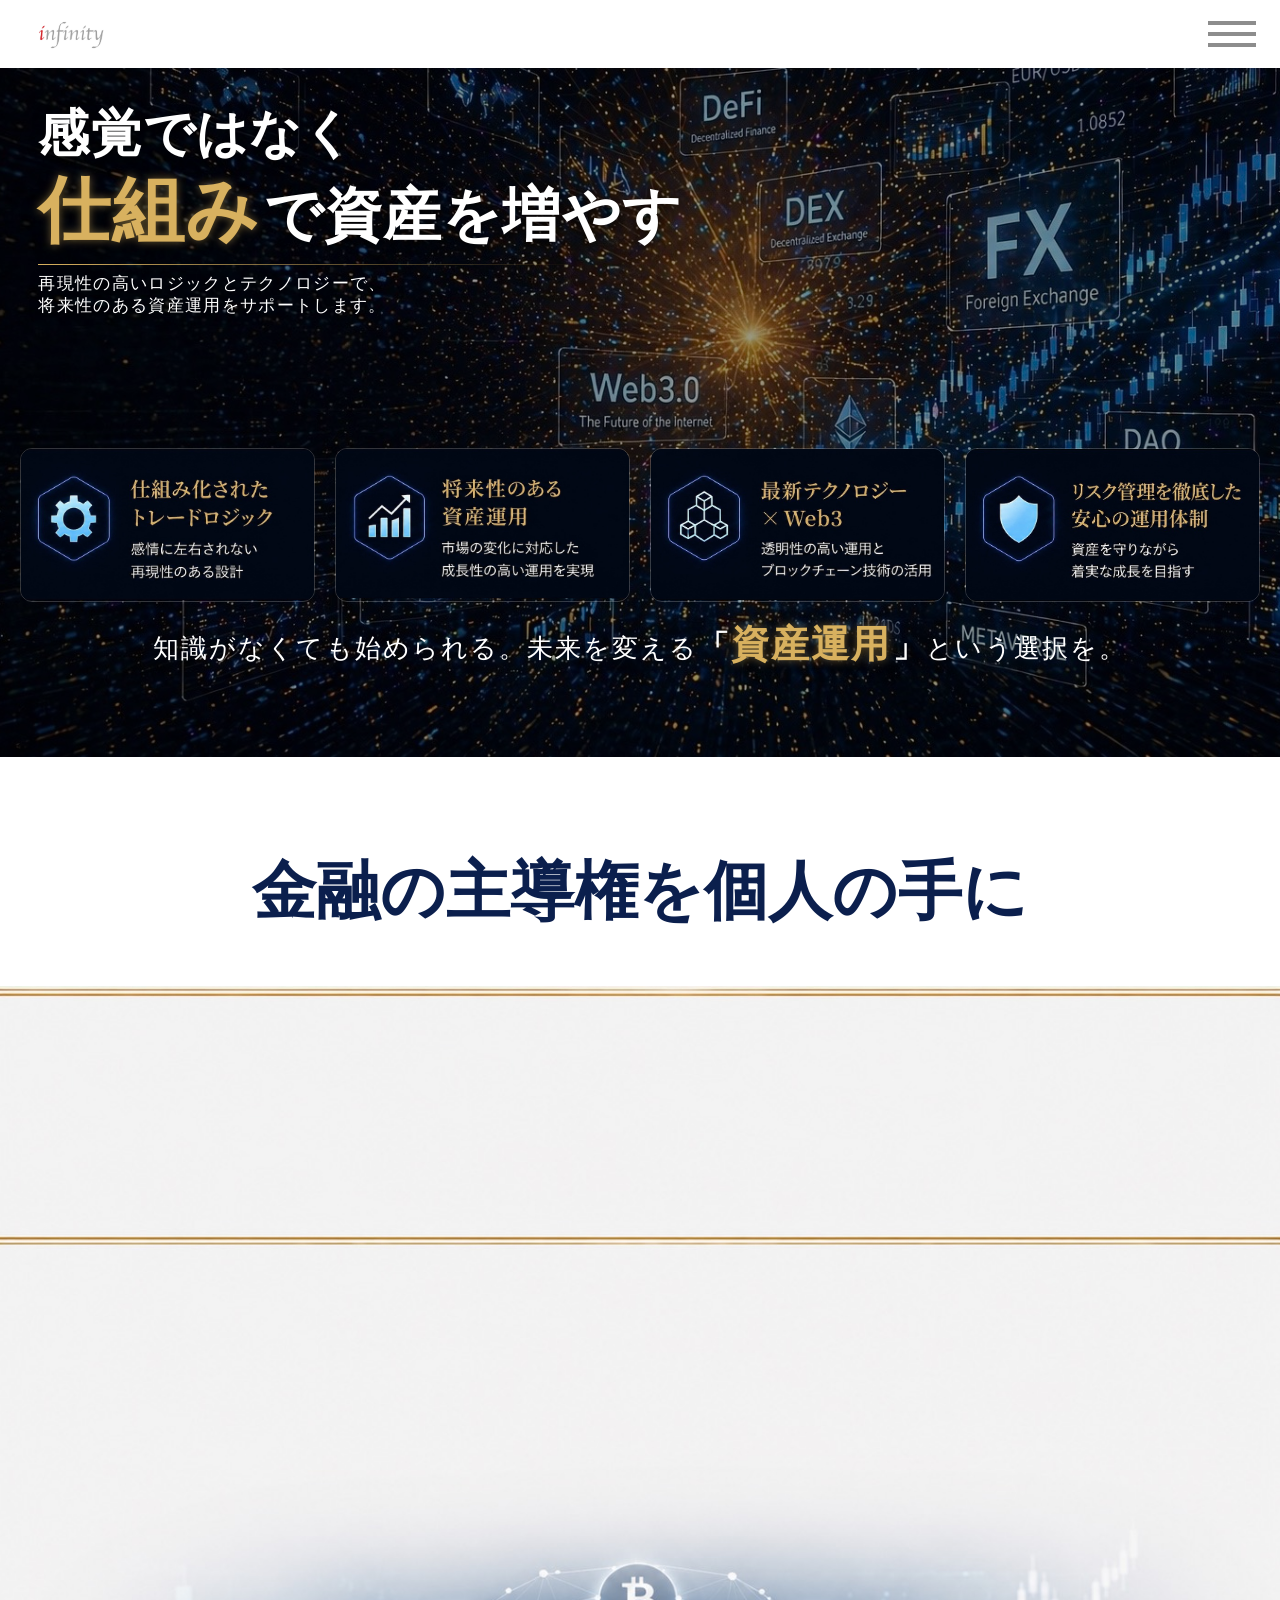
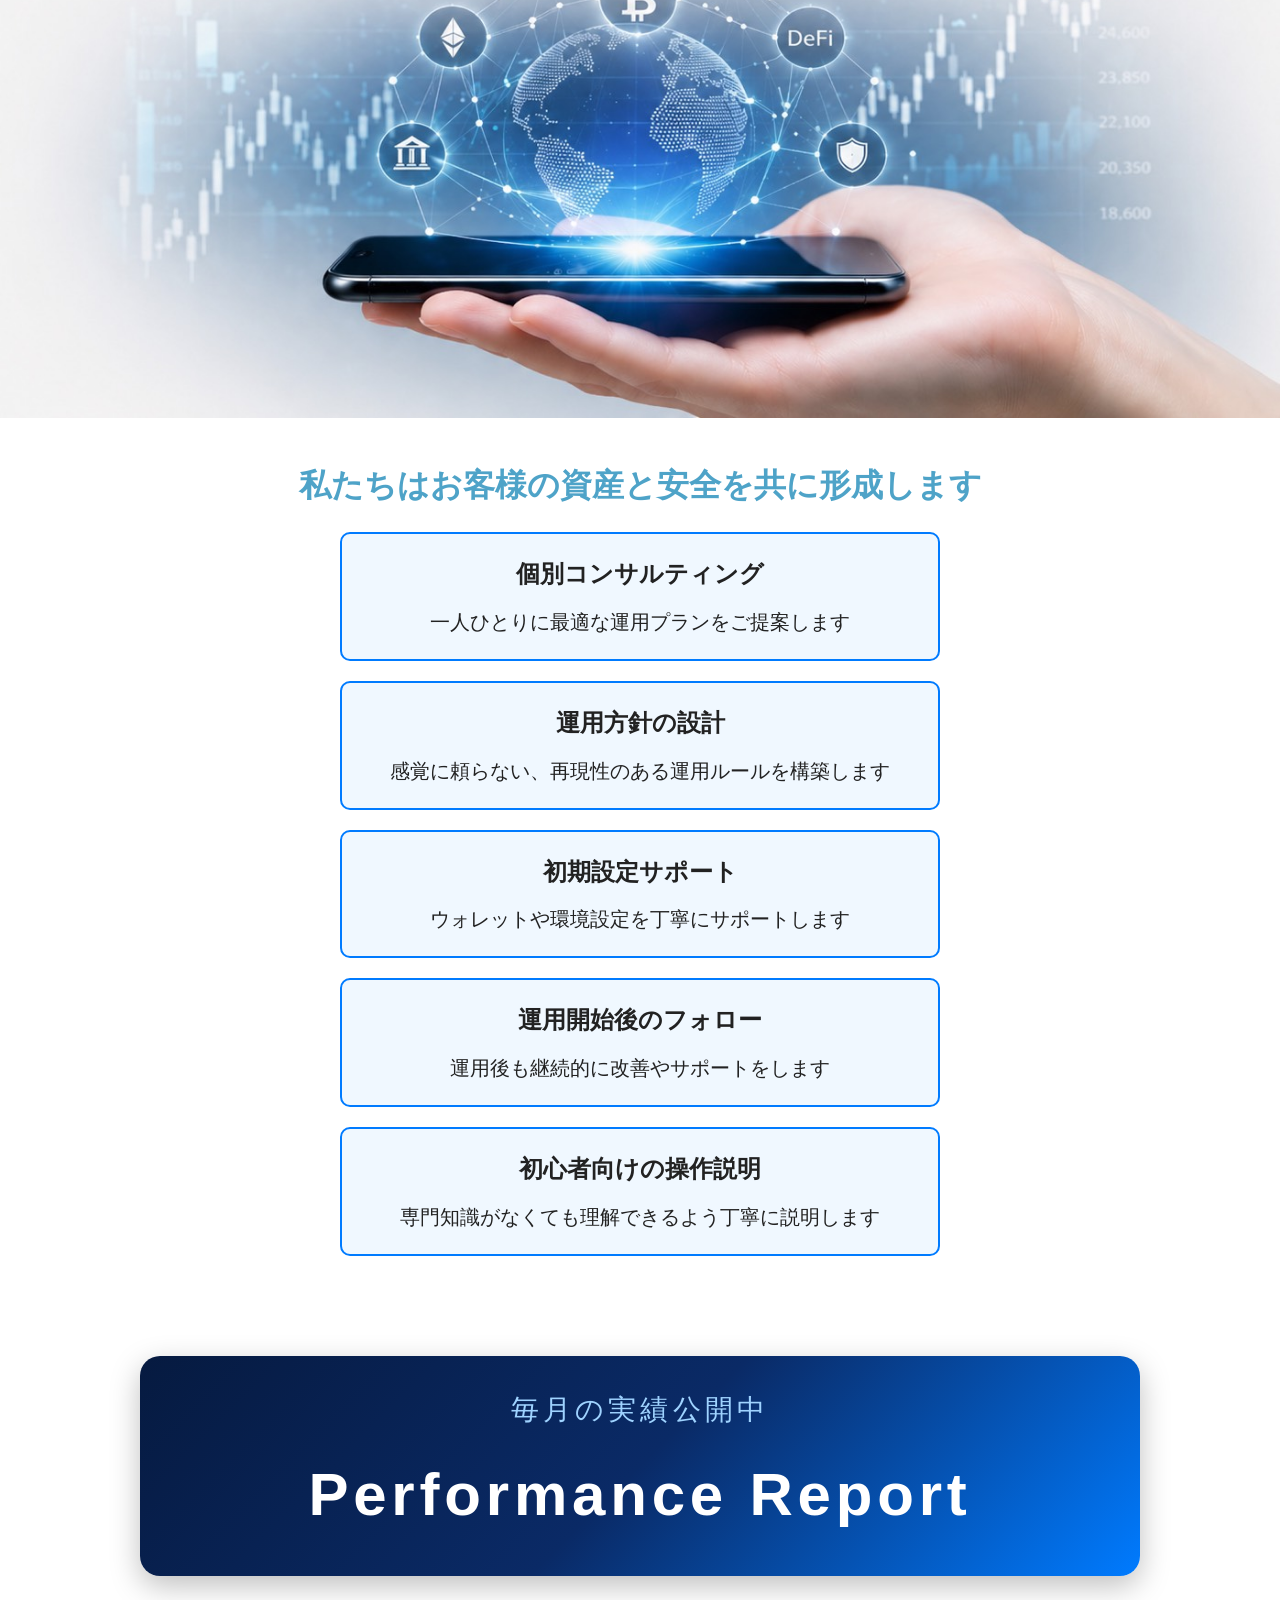
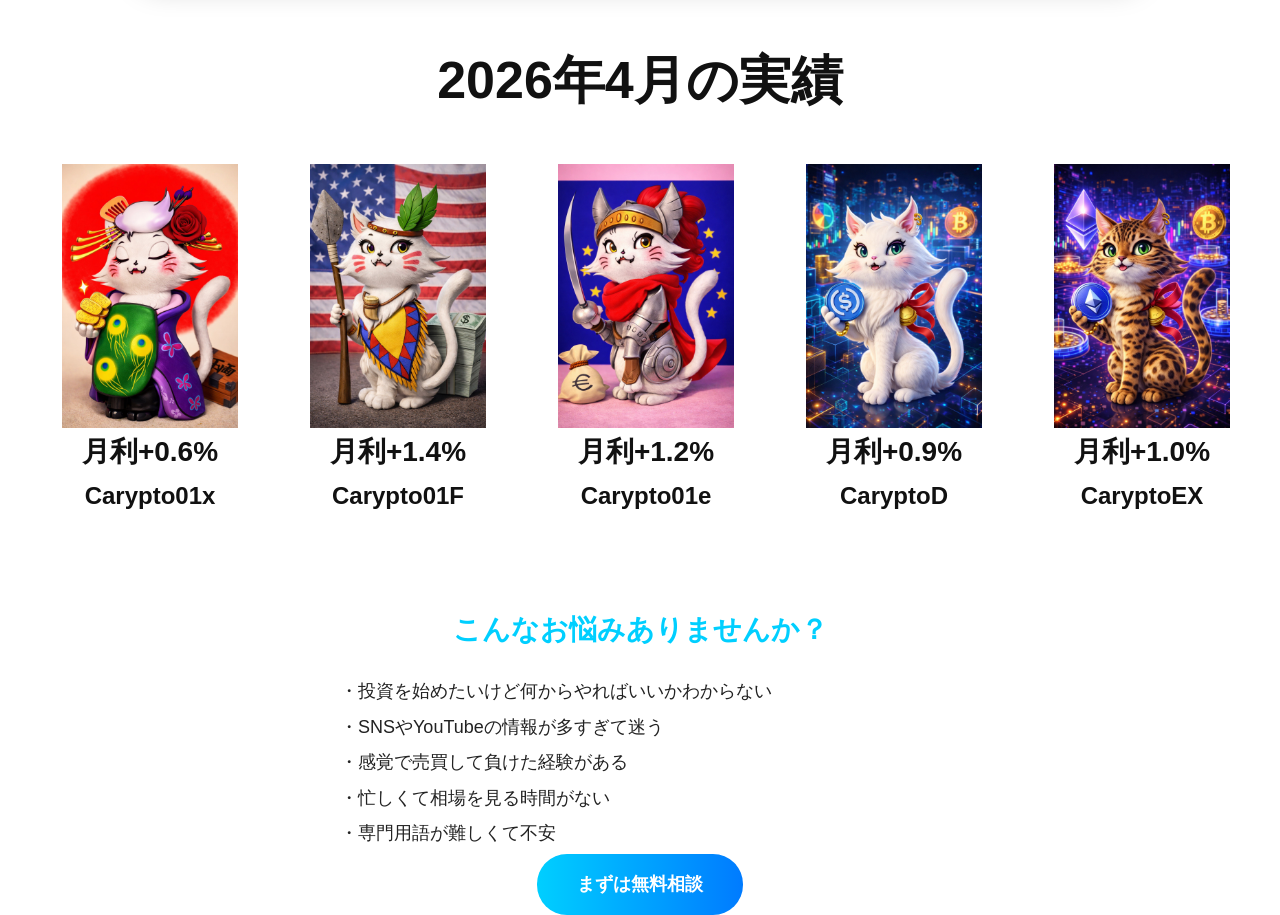
==== index.html @ 4d2d5040 "update page" ====
﻿<!DOCTYPE html>
<html lang="ja">
<head>
  <meta charset="UTF-8">
  <meta name="viewport" content="width=device-width, initial-scale=1.0">
  <title>INFINITY | TOP</title>
  <link rel="stylesheet" href="css/style.css">
</head>
<body class="top-page">

<!-- ===================== -->
<!-- ヘッダー -->
<!-- ===================== -->
<header class="law-header">
  <div class="law-header-inner">

    <div class="logo">
      <a href="index.html">
        <img src="images/logo.jpg" alt="INFINITY">
      </a>
    </div>

    <button class="law-menu-toggle" id="menuToggle" aria-label="メニューを開く">
      <span></span>
      <span></span>
      <span></span>
    </button>

    <nav class="law-nav" id="nav">
      <ul>
        <li><a href="index.html">TOP</a></li>
        <li><a href="company.html">会社概要</a></li>
        <li><a href="carypto.html">運用実績</a></li>
        <li><a href="news.html">News</a></li>
        <li><a href="contact.html">お問い合わせ</a></li>
        <li><a href="law.html">特商法表記</a></li>
      </ul>
    </nav>

  </div>
</header>

<!-- ===================== -->
<!-- TOP画像 -->
<!-- ===================== -->
<section class="top-hero-1">

  <div class="hero-copy">
    <h1>
      <span class="hero-line1">感覚ではなく</span>
      <span class="hero-line2">
        <span class="gold">仕組み</span>で資産を増やす
      </span>
    </h1>

    <div class="hero-border"></div>

    <p>
      再現性の高いロジックとテクノロジーで、<br>
      将来性のある資産運用をサポートします。
    </p>
  </div>

    <!-- 4ボックス -->
<div class="hero-boxes">

  <a href="#service1" class="hero-box">
    <img src="images/box1.jpg" alt="">
  </a>

  <a href="#service2" class="hero-box">
    <img src="images/box2.jpg" alt="">
  </a>

  <a href="#service3" class="hero-box">
    <img src="images/box3.jpg" alt="">
  </a>

  <a href="#service4" class="hero-box">
    <img src="images/box4.jpg" alt="">
  </a>

</div>

<p class="hero-subtext">
  知識がなくても始められる。<br class="sp-only">未来を変える<span class="big">「<span class="gold">資産運用</span>」</span>という選択を。
</p>

</section>


<!-- 次のセクション -->
<section class="top-hero-2">

  <!-- WEBP -->
  <img src="images/effect.webp" alt="" class="hero-webp">

  <!-- 文字 -->
  <div class="hero-text-2">

    <p class="hero-subtext-2">
      預ける時代から、コントロールする時代へ。
    </p>

    <p class="hero-small-text">
      銀行でも、証券会社でもない。<br>
      <span class="gold">”あなた自身”</span>が資産を動かす時代へ。
    </p>

  </div>

</section>

<!-- ===================== -->
<!-- ビジョン -->
<!-- ===================== -->
<section class="section vision">
  <h2>金融の主導権を個人の手に</h2>
</section>

<!-- 上の画像 -->
<section class="top-image">
  <img src="images/top-main-2.jpg" alt="">
</section>


<!-- ===================== -->
<!-- 強調 -->
<!-- ===================== -->
<section class="section highlight">
  <h3>私たちはお客様の資産と安全を共に形成します</h3>
</section>

<!-- ===================== -->
<!-- サービス -->
<!-- ===================== -->
<section class="section services">

  <div class="service-card">
    <h4>個別コンサルティング</h4>
    <p>一人ひとりに最適な運用プランをご提案します</p>
  </div>

  <div class="service-card">
    <h4>運用方針の設計</h4>
    <p>感覚に頼らない、再現性のある運用ルールを構築します</p>
  </div>

  <div class="service-card">
    <h4>初期設定サポート</h4>
    <p>ウォレットや環境設定を丁寧にサポートします</p>
  </div>

  <div class="service-card">
    <h4>運用開始後のフォロー</h4>
    <p>運用後も継続的に改善やサポートをします</p>
  </div>

  <div class="service-card">
    <h4>初心者向けの操作説明</h4>
    <p>専門知識がなくても理解できるよう丁寧に説明します</p>
  </div>

</section>

<!-- ===================== -->
<!-- 実績 -->
<!-- ===================== -->
<a href="carypto.html" class="results-banner">
  <span class="results-small">毎月の実績公開中</span>
  <span class="results-main">Performance Report</span>
</a>

<section class="carypto-month">
  <h2 class="carypto-month-title">2026年4月の実績</h2>

  <div class="carypto-slider">

    <div class="carypto-track">

      <article class="carypto-card">
        <img src="images/carypto-item-1.jpg" alt="WBTC WETH">
        <p class="carypto-rate">月利+0.6%</p>
        <p class="carypto-type">Carypto01x</p>
      </article>

      <article class="carypto-card">
        <img src="images/carypto-item-2.jpg" alt="WETH USDC">
        <p class="carypto-rate">月利+1.4%</p>
        <p class="carypto-type">Carypto01F</p>
      </article>

      <article class="carypto-card">
        <img src="images/carypto-item-3.jpg" alt="WBTC WETH">
        <p class="carypto-rate">月利+1.2%</p>
        <p class="carypto-type">Carypto01e</p>
      </article>

      <article class="carypto-card">
        <img src="images/carypto-item-4.jpg" alt="WETH USDC">
        <p class="carypto-rate">月利+0.9%</p>
        <p class="carypto-type">CaryptoD</p>
      </article>

      <article class="carypto-card">
        <img src="images/carypto-item-5.jpg" alt="WBTC WETH">
        <p class="carypto-rate">月利+1.0%</p>
        <p class="carypto-type">CaryptoEX</p>
      </article>

<!-- 最後に追加 -->
      <article class="carypto-card">
        <img src="images/carypto-item-1.jpg" alt="WBTC WETH">
        <p class="carypto-rate">月利+0.6%</p>
        <p class="carypto-type">Carypto01x</p>
      </article>

      <article class="carypto-card">
        <img src="images/carypto-item-2.jpg" alt="WETH USDC">
        <p class="carypto-rate">月利+1.4%</p>
        <p class="carypto-type">Carypto01F</p>
      </article>

      <article class="carypto-card">
        <img src="images/carypto-item-3.jpg" alt="WBTC WETH">
        <p class="carypto-rate">月利+1.2%</p>
        <p class="carypto-type">Carypto01e</p>
      </article>

      <article class="carypto-card">
        <img src="images/carypto-item-4.jpg" alt="WETH USDC">
        <p class="carypto-rate">月利+0.9%</p>
        <p class="carypto-type">CaryptoD</p>
      </article>

      <article class="carypto-card">
        <img src="images/carypto-item-5.jpg" alt="WBTC WETH">
        <p class="carypto-rate">月利+1.0%</p>
        <p class="carypto-type">CaryptoEX</p>
      </article>

      <article class="carypto-card">
        <img src="images/carypto-item-1.jpg" alt="WBTC WETH">
        <p class="carypto-rate">月利+0.6%</p>
        <p class="carypto-type">Carypto01x</p>
      </article>

    </div>

  </div>
</section>

<!-- ===================== -->
<!-- 悩み -->
<!-- ===================== -->
<section class="section problems">
  <h3>こんなお悩みありませんか？</h3>

  <ul>
    <li>・投資を始めたいけど何からやればいいかわからない</li>
    <li>・SNSやYouTubeの情報が多すぎて迷う</li>
    <li>・感覚で売買して負けた経験がある</li>
    <li>・忙しくて相場を見る時間がない</li>
    <li>・専門用語が難しくて不安</li>
  </ul>
</section>

<!-- ===================== -->
<!-- CTA -->
<!-- ===================== -->
<section class="section cta">
  <a href="contact.html" class="btn">まずは無料相談</a>
</section>


<section id="service1" class="section services">
</section>
<section id="service2" class="section services">
</section>
<section id="service3" class="section services">
</section>
<section id="service4" class="section services">
</section>



  <script src="js/main.js"></script>
</body>
</html>
---- css/style.css ----
��/ *   = = = = = = = = = = = = = = = = = = = = = = = = =  
       R e s e t   /   B a s e  
 = = = = = = = = = = = = = = = = = = = = = = = = =   * /  
  
 *   {  
     m a r g i n :   0 ;  
     p a d d i n g :   0 ;  
     b o x - s i z i n g :   b o r d e r - b o x ;  
 }  
  
 b o d y   {  
     f o n t - f a m i l y :   A r i a l ,   " H i r a g i n o   S a n s " ,   " Y u   G o t h i c " ,   s a n s - s e r i f ;  
     c o l o r :   # 2 2 2 ;  
     b a c k g r o u n d :   # f f f ;  
     l i n e - h e i g h t :   1 . 7 ;  
 }  
  
 i m g   {  
     m a x - w i d t h :   1 0 0 % ;  
     d i s p l a y :   b l o c k ;  
 }  
  
 a   {  
     c o l o r :   i n h e r i t ;  
     t e x t - d e c o r a t i o n :   n o n e ;  
 }  
  
 b u t t o n ,  
 i n p u t ,  
 t e x t a r e a   {  
     f o n t :   i n h e r i t ;  
 }  
  
 . c o n t a i n e r   {  
     w i d t h :   m i n ( 1 1 0 0 p x ,   9 0 % ) ;  
     m a r g i n :   0   a u t o ;  
 }  
  
 / *   = = = = = = = = = = = = = = = = = = = = = = = = =  
       P a g e   B a s e  
 = = = = = = = = = = = = = = = = = = = = = = = = =   * /  
  
 . c o m p a n y - p a g e ,  
 . c o n t a c t - p a g e ,  
 . l a w - p a g e ,  
 . c a r y p t o - p a g e ,  
 . n e w s - p a g e   {  
     b a c k g r o u n d :   # e f e f e f ;  
     c o l o r :   # 3 3 3 ;  
 }  
  
 / *   = = = = = = = = = = = = = = = = = = = = = = = = =  
       H e a d e r   qQ� 
 = = = = = = = = = = = = = = = = = = = = = = = = =   * /  
  
 . l a w - h e a d e r   {  
     p o s i t i o n :   r e l a t i v e ;  
     b a c k g r o u n d :   t r a n s p a r e n t ;  
     z - i n d e x :   1 0 0 ;  
 }  
  
 . l a w - h e a d e r - i n n e r   {  
     w i d t h :   1 0 0 % ;  
     m a x - w i d t h :   n o n e ;  
     m a r g i n :   0 ;  
     p a d d i n g :   1 0 p x   2 4 p x ;  
     d i s p l a y :   f l e x ;  
     a l i g n - i t e m s :   c e n t e r ;  
     j u s t i f y - c o n t e n t :   s p a c e - b e t w e e n ;  
 }  
  
 . l o g o   {  
     d i s p l a y :   f l e x ;  
     a l i g n - i t e m s :   c e n t e r ;  
     f l e x :   0   0   a u t o ;  
 }  
  
 . l o g o   a   {  
     d i s p l a y :   f l e x ;  
     a l i g n - i t e m s :   c e n t e r ;  
 }  
  
 . l o g o   i m g   {  
     h e i g h t :   4 0 p x ;  
     w i d t h :   a u t o ;  
     d i s p l a y :   b l o c k ;  
 }  
  
 . l a w - m e n u - t o g g l e   {  
     b o r d e r :   n o n e ;  
     b a c k g r o u n d :   t r a n s p a r e n t ;  
     w i d t h :   4 8 p x ;  
     h e i g h t :   4 8 p x ;  
     p a d d i n g :   0 ;  
     c u r s o r :   p o i n t e r ;  
     d i s p l a y :   f l e x ;  
     f l e x - d i r e c t i o n :   c o l u m n ;  
     j u s t i f y - c o n t e n t :   c e n t e r ;  
     g a p :   7 p x ;  
     m a r g i n - l e f t :   a u t o ;  
     f l e x :   0   0   a u t o ;  
 }  
  
 . l a w - m e n u - t o g g l e   s p a n   {  
     d i s p l a y :   b l o c k ;  
     w i d t h :   1 0 0 % ;  
     h e i g h t :   4 p x ;  
     b a c k g r o u n d :   # 8 d 8 d 8 d ;  
 }  
  
 . l a w - n a v   {  
     d i s p l a y :   n o n e ;  
     p o s i t i o n :   a b s o l u t e ;  
     t o p :   7 0 p x ;  
     r i g h t :   2 4 p x ;  
     w i d t h :   2 8 0 p x ;  
     b a c k g r o u n d :   # f f f ;  
     b o r d e r :   1 p x   s o l i d   # d 8 d 8 d 8 ;  
     p a d d i n g :   1 6 p x ;  
     z - i n d e x :   2 0 0 ;  
     b o r d e r - r a d i u s :   8 p x ;  
 }  
  
 . l a w - n a v . a c t i v e   {  
     d i s p l a y :   b l o c k ;  
 }  
  
 . l a w - n a v   u l   {  
     l i s t - s t y l e :   n o n e ;  
     d i s p l a y :   f l e x ;  
     f l e x - d i r e c t i o n :   c o l u m n ;  
     g a p :   1 4 p x ;  
 }  
  
 . l a w - n a v   a   {  
     c o l o r :   # 3 3 3 ;  
     f o n t - s i z e :   1 5 p x ;  
 }  
  
 / *   = = = = = = = = = = = = = = = = = = = = = = = = =  
       T O P   P a g e  
 = = = = = = = = = = = = = = = = = = = = = = = = =   * /  
  
 . t o p - p a g e   {  
     b a c k g r o u n d :   # f f f ;  
     c o l o r :   # 2 2 2 ;  
 }  
  
 . t o p - h e r o - 1   {  
     b a c k g r o u n d - i m a g e :   u r l ( " . . / i m a g e s / t o p - m a i n - 1 . j p g " ) ;  
     b a c k g r o u n d - s i z e :   c o v e r ;  
     b a c k g r o u n d - p o s i t i o n :   c e n t e r ;  
     p a d d i n g :   1 2 0 p x   2 0 p x   8 0 p x ;  
     p o s i t i o n :   r e l a t i v e ;  
     c o l o r :   # f f f ;  
 }  
  
 / *   \W0�fO0Y0�0����0Y0O0	�  * /  
 . t o p - h e r o - 1 : : b e f o r e   {  
     c o n t e n t :   " " ;  
     p o s i t i o n :   a b s o l u t e ;  
     i n s e t :   0 ;  
     b a c k g r o u n d :   r g b a ( 0 , 0 , 0 , 0 . 4 ) ;  
 }  
  
 @ k e y f r a m e s   f a d e R i g h t   {  
     f r o m   {  
         o p a c i t y :   0 ;  
         t r a n s f o r m :   t r a n s l a t e X ( 5 0 0 p x ) ;   / *   �SK0�0  * /  
     }  
     t o   {  
         o p a c i t y :   1 ;  
         t r a n s f o r m :   t r a n s l a t e X ( 0 ) ;  
     }  
 }  
  
 . h e r o - c o p y   {  
     p o s i t i o n :   a b s o l u t e ;  
     t o p :   5 % ;                                 / *   �!  \W0
Nk0��N�0�0
N	�  * /  
     l e f t :   3 % ;  
     z - i n d e x :   2 ;  
     c o l o r :   # f f f ;  
     t e x t - a l i g n :   l e f t ;  
  
     t r a n s f o r m :   s c a l e ( 1 . 1 ) ;   / *   �!  hQSO�0\U0O0  * /  
     t r a n s f o r m - o r i g i n :   t o p   l e f t ;  
  
     o p a c i t y :   0 ;  
     a n i m a t i o n :   f a d e R i g h t   2 s   e a s e   f o r w a r d s ;  
     a n i m a t i o n - d e l a y :   0 . 5 s ;   / *   �!  a0�0c0h0E��0[0�0  * /  
 }  
  
 . h e r o - c o p y   h 1   {  
     m a r g i n :   0 ;  
     f o n t - f a m i l y :   " N o t o   S e r i f   J P " ,   " Y u   M i n c h o " ,   s e r i f ;  
     f o n t - w e i g h t :   7 0 0 ;  
     l i n e - h e i g h t :   1 . 2 5 ;  
     l e t t e r - s p a c i n g :   0 . 0 5 e m ;  
     t e x t - s h a d o w :   0   3 p x   1 2 p x   r g b a ( 0 , 0 , 0 , 0 . 8 ) ;  
 }  
  
 . h e r o - l i n e 1   {  
     d i s p l a y :   b l o c k ;  
     f o n t - s i z e :   c l a m p ( 2 8 p x ,   4 v w ,   6 0 p x ) ;  
 }  
  
 . h e r o - l i n e 2   {  
     d i s p l a y :   b l o c k ;  
     f o n t - s i z e :   c l a m p ( 3 2 p x ,   4 . 5 v w ,   7 0 p x ) ;  
 }  
  
 . g o l d   {  
     c o l o r :   # d 8 b 1 5 f ;  
     f o n t - s i z e :   1 . 2 5 e m ;  
     m a r g i n - r i g h t :   0 . 0 5 e m ;  
     t e x t - s h a d o w :  
         0   0   8 p x   r g b a ( 2 1 6 , 1 7 7 , 9 5 , 0 . 5 ) ,  
         0   4 p x   1 6 p x   r g b a ( 0 , 0 , 0 , 0 . 9 ) ;  
 }  
  
 . h e r o - b o r d e r   {  
     w i d t h :   5 4 0 p x ;  
     m a x - w i d t h :   9 0 % ;  
     h e i g h t :   1 p x ;  
     b a c k g r o u n d :   l i n e a r - g r a d i e n t ( t o   r i g h t ,   # d 8 b 1 5 f ,   t r a n s p a r e n t ) ;  
     m a r g i n :   8 p x   0   8 p x ;   / *   �!  
N�02 2   �!  8 k0Y0�0  * /  
 }  
  
 . h e r o - c o p y   p   {  
     f o n t - f a m i l y :   " N o t o   S e r i f   J P " ,   " Y u   M i n c h o " ,   s e r i f ;  
     f o n t - s i z e :   c l a m p ( 1 2 p x ,   1 . 3 v w ,   1 8 p x ) ;   / *   �!  \W0\U0O0  * /  
     l i n e - h e i g h t :   1 . 3 ;                                       / *   �!  L����0\W0p��0�0  * /  
     l e t t e r - s p a c i n g :   0 . 0 8 e m ;  
     m a r g i n :   0 ;  
     t e x t - s h a d o w :   0   3 p x   1 0 p x   r g b a ( 0 , 0 , 0 , 0 . 9 ) ;  
 }  
  
 . h e r o - b o x e s   {  
     d i s p l a y :   g r i d ;  
     g r i d - t e m p l a t e - c o l u m n s :   r e p e a t ( 4 ,   1 f r ) ;  
     g a p :   2 0 p x ;  
  
     p o s i t i o n :   r e l a t i v e ;   / *   �!  ���R  * /  
     z - i n d e x :   5 ;                   / *   �!  ���R�MRk0�QY0	�  * /  
     m a r g i n - t o p :   2 6 0 p x ;  
 }  
  
 / *   �0�0�0,gSO  * /  
 . h e r o - b o x   {  
     d i s p l a y :   b l o c k ;  
     b o r d e r - r a d i u s :   1 2 p x ;  
     o v e r f l o w :   h i d d e n ;  
     t r a n s i t i o n :   0 . 3 s   e a s e ;  
     b o r d e r :   1 p x   s o l i d   r g b a ( 2 5 5 , 2 5 5 , 2 5 5 , 0 . 2 ) ;  
     t r a n s f o r m :   s c a l e ( 0 . 9 ) ;   / *   �!  hQSO�0\U0O0  * /  
 }  
  
 / *   ;u�P  * /  
 . h e r o - b o x   i m g   {  
     w i d t h :   1 0 0 % ;  
     d i s p l a y :   b l o c k ;  
 }  
  
 / *   �0�0�0  * /  
 . h e r o - b o x : h o v e r   {  
     b o x - s h a d o w :   n o n e ;  
     b o r d e r - c o l o r :   # 0 0 c f f f ;  
 }  
  
 / *   �0�0�0�0Bf��bW0_0a	�  * /  
 . h e r o - b o x : a c t i v e   {  
     t r a n s f o r m :   s c a l e ( 0 . 9 8 ) ;  
 }  
  
 . h e r o - b o x : n t h - c h i l d ( 1 )   {  
     o p a c i t y :   0 ;  
     a n i m a t i o n :   f a d e R i g h t   0 . 8 s   e a s e   f o r w a r d s ;  
     a n i m a t i o n - d e l a y :   2 . 5 s ;  
 }  
  
 . h e r o - b o x : n t h - c h i l d ( 2 )   {  
     o p a c i t y :   0 ;  
     a n i m a t i o n :   f a d e R i g h t   0 . 8 s   e a s e   f o r w a r d s ;  
     a n i m a t i o n - d e l a y :   2 . 8 s ;  
 }  
  
 . h e r o - b o x : n t h - c h i l d ( 3 )   {  
     o p a c i t y :   0 ;  
     a n i m a t i o n :   f a d e R i g h t   0 . 8 s   e a s e   f o r w a r d s ;  
     a n i m a t i o n - d e l a y :   3 . 1 s ;  
 }  
  
 . h e r o - b o x : n t h - c h i l d ( 4 )   {  
     o p a c i t y :   0 ;  
     a n i m a t i o n :   f a d e R i g h t   0 . 8 s   e a s e   f o r w a r d s ;  
     a n i m a t i o n - d e l a y :   3 . 4 s ;  
 }  
  
 . h e r o - s u b t e x t   {  
     p o s i t i o n :   r e l a t i v e ;   / *   �!  ���R  * /  
     z - i n d e x :   1 0 ;                 / *   �!  ���R  * /  
  
     t e x t - a l i g n :   c e n t e r ;  
     c o l o r :   # f f f ;  
     f o n t - f a m i l y :   " N o t o   S e r i f   J P " ,   " Y u   M i n c h o " ,   s e r i f ;  
     f o n t - s i z e :   c l a m p ( 1 6 p x ,   2 v w ,   2 6 p x ) ;  
     m a r g i n - t o p :   1 0 p x ;  
     m a r g i n - b o t t o m :   0 ;  
     l e t t e r - s p a c i n g :   0 . 0 8 e m ;  
     t e x t - s h a d o w :   n o n e ;  
  
     o p a c i t y :   0 ;  
     a n i m a t i o n :   f a d e R i g h t   2 s   e a s e   f o r w a r d s ;  
     a n i m a t i o n - d e l a y :   0 . 5 s ;   / *   �!  a0�0c0h0E��0[0�0  * /  
 }  
  
 / *   �0�0�0T0h0'YM0O0  * /  
 . h e r o - s u b t e x t   . b i g   {  
     f o n t - s i z e :   1 . 2 e m ;  
     f o n t - w e i g h t :   b o l d ;  
 }  
  
 / *   0ǌ#uK�(u0`0Q0r�  * /  
 . h e r o - s u b t e x t   . g o l d   {  
     c o l o r :   # d 8 b 1 5 f ;  
 }  
  
 / *   P C g0o0^�h�:y  * /  
 . s p - o n l y   {  
     d i s p l a y :   n o n e ;  
 }  
  
 / *   �0�0�0 0* /  
 @ m e d i a   ( m a x - w i d t h :   7 6 8 p x )   {  
  
     . h e r o - c o p y   p   {  
         f o n t - s i z e :   c l a m p ( 1 0 p x ,   1 v w ,   1 4 p x ) ;   / *   �!  \W0\U0O0  * /  
     }  
  
     . h e r o - s u b t e x t   {  
         f o n t - s i z e :   c l a m p ( 1 4 p x ,   1 . 6 v w ,   2 2 p x ) ;   / *   �!  \W0\U0O0  * /  
     }  
  
     . s p - o n l y   {  
         d i s p l a y :   b l o c k ;  
     }  
  
     . h e r o - b o x e s   {  
         g r i d - t e m p l a t e - c o l u m n s :   1 f r   1 f r ;  
         m a r g i n - t o p :   1 0 0 p x ;  
     }  
  
 }  
  
 / *   = = = = = = = = = = = = = = = = = = = = = = =  
       W E B P �0�0�0�0�0 
 = = = = = = = = = = = = = = = = = = = = = = =   * /  
  
 . t o p - h e r o - 2   {  
     p o s i t i o n :   r e l a t i v e ;  
     w i d t h :   1 0 0 % ;  
     o v e r f l o w :   h i d d e n ;  
 }  
  
 / *   W E B P   * /  
 . h e r o - w e b p   {  
     w i d t h :   1 0 0 % ;  
     h e i g h t :   a u t o ;  
     d i s p l a y :   b l o c k ;  
 }  
  
 / *   �0�0�0�0  * /  
 . h e r o - t e x t - 2   {  
     p o s i t i o n :   a b s o l u t e ;  
     t o p :   0 % ;  
     l e f t :   5 0 % ;  
     t r a n s f o r m :   t r a n s l a t e X ( - 5 0 % ) ;  
  
     z - i n d e x :   1 0 ;  
     w i d t h :   9 0 % ;  
  
     t e x t - a l i g n :   c e n t e r ;  
     c o l o r :   # 0 0 0 ;  
     f o n t - f a m i l y :   " N o t o   S e r i f   J P " ,   " Y u   M i n c h o " ,   s e r i f ;  
     l e t t e r - s p a c i n g :   0 . 0 8 e m ;  
     t e x t - s h a d o w :   n o n e ;  
 }  
  
 . h e r o - s u b t e x t - 2   {  
     m a r g i n - t o p :   3 0 p x ;  
     f o n t - w e i g h t :   7 0 0 ;  
     f o n t - s i z e :   4 6 p x ;  
 }  
  
 . h e r o - s m a l l - t e x t   {  
     m a r g i n - t o p :   2 0 p x ;  
     f o n t - s i z e :   3 2 p x ;  
 }  
  
 / *   " B0j0_0ꁫ�" `0Q0r�  * /  
 . h e r o - s m a l l - t e x t   . g o l d   {  
     c o l o r :   # d 8 b 1 5 f ;  
     t e x t - s h a d o w :   n o n e ;  
 }  
  
 / *   �0�0�0  * /  
 @ m e d i a   ( m a x - w i d t h :   7 6 8 p x )   {  
  
     . h e r o - w e b p   {  
         w i d t h :   1 5 0 % ;  
         m a x - w i d t h :   n o n e ;  
         m a r g i n - l e f t :   5 0 % ;  
         t r a n s f o r m :   t r a n s l a t e X ( - 5 0 % ) ;  
     }  
  
     . h e r o - t e x t - 2   {  
         w i d t h :   9 5 % ;  
     }  
  
     . h e r o - s u b t e x t - 2   {  
         m a r g i n - t o p :   2 0 p x ;  
         f o n t - s i z e :   1 5 p x ;  
     }  
  
     . h e r o - s m a l l - t e x t   {  
         m a r g i n - t o p :   7 p x ;  
         f o n t - s i z e :   1 0 p x ;  
     }  
  
 }  
  
 . s e c t i o n   {  
     t e x t - a l i g n :   c e n t e r ;  
 }  
  
 . s e c t i o n   h 2   {  
     f o n t - s i z e :   6 4 p x ;  
     m a r g i n - t o p :   8 0 p x ;  
     m a r g i n - b o t t o m :   4 0 p x ;  
     c o l o r :   # 0 b 1 f 4 d ;  
 }  
  
 / *   
N;u�P  * /  
  
 . t o p - i m a g e   i m g   {  
     w i d t h :   1 0 0 % ;  
     d i s p l a y :   b l o c k ;  
 }  
  
 . h i g h l i g h t   h 3 {  
     c o l o r :   # 4 e a 3 c 8 ;  
     f o n t - s i z e :   3 2 p x ;  
     m a r g i n - t o p :   4 0 p x ;  
     m a r g i n - b o t t o m :   2 0 p x ;  
 }  
  
 . s e r v i c e s   {  
     d i s p l a y :   f l e x ;  
     f l e x - d i r e c t i o n :   c o l u m n ;  
     a l i g n - i t e m s :   c e n t e r ;  
     g a p :   2 0 p x ;  
 }  
  
 . s e r v i c e - c a r d   {  
     w i d t h :   6 0 0 p x ;  
     p a d d i n g :   2 0 p x ;  
     b o r d e r - r a d i u s :   1 0 p x ;  
  
     b a c k g r o u n d :   # f 0 f 8 f f ;  
     b o r d e r :   2 p x   s o l i d   # 0 0 7 b f f ;  
 }  
  
 . s e r v i c e - c a r d   h 4   {  
     f o n t - s i z e :   2 4 p x ;  
     m a r g i n - b o t t o m :   1 0 p x ;  
 }  
  
 . s e r v i c e - c a r d   p   {  
     f o n t - s i z e :   2 0 p x ;  
 }  
  
 / *   �0�0�0  * /  
 @ m e d i a   ( m a x - w i d t h :   7 6 8 p x )   {  
  
     . s e c t i o n   h 2   {  
         f o n t - s i z e :   2 8 p x ;  
         m a r g i n - t o p :   4 0 p x ;  
         m a r g i n - b o t t o m :   2 0 p x ;  
     }  
  
     . h i g h l i g h t   h 3 {  
         f o n t - s i z e :   1 6 p x ;  
     }  
  
     . s e r v i c e s   {  
         m a r g i n - t o p :   2 0 p x ;  
  0 0}  
  
     . s e r v i c e - c a r d   {  
         w i d t h :   3 4 0 p x ;  
         p a d d i n g :   1 0 p x ;  
     }  
  
     . s e r v i c e - c a r d   h 4   {  
         f o n t - s i z e :   1 6 p x ;  
     }  
  
     . s e r v i c e - c a r d   p   {  
         f o n t - s i z e :   1 2 p x ;  
     }  
  
 }  
  
  
 / *   = = = = = = = = = = = = = = = = = = = = = = =  
       �[>~�0�0�0 
 = = = = = = = = = = = = = = = = = = = = = = =   * /  
  
 . r e s u l t s - b a n n e r   {  
     d i s p l a y :   f l e x ;  
     f l e x - d i r e c t i o n :   c o l u m n ;  
  
     a l i g n - i t e m s :   c e n t e r ;  
     j u s t i f y - c o n t e n t :   c e n t e r ;  
  
     w i d t h :   9 0 % ;  
     m a x - w i d t h :   1 0 0 0 p x ;  
  
     m a r g i n :   1 0 0 p x   a u t o   6 0 p x ;  
  
     p a d d i n g :   3 0 p x   2 0 p x ;  
  
     b o r d e r - r a d i u s :   2 0 p x ;  
  
     t e x t - d e c o r a t i o n :   n o n e ;  
  
     b a c k g r o u n d :  
         l i n e a r - g r a d i e n t (  
             1 3 5 d e g ,  
             # 0 6 1 a 4 0 ,  
             # 0 a 2 a 6 6 ,  
             # 0 0 7 b f f  
         ) ;  
  
     b o x - s h a d o w :  
         0   1 0 p x   3 0 p x   r g b a ( 0 , 0 , 0 , 0 . 2 5 ) ;  
  
     t r a n s i t i o n :   0 . 3 s ;  
 }  
  
 . r e s u l t s - b a n n e r : h o v e r   {  
     t r a n s f o r m :   t r a n s l a t e Y ( - 5 p x ) ;  
     b o x - s h a d o w :  
         0   1 5 p x   4 0 p x   r g b a ( 0 , 0 , 0 , 0 . 3 5 ) ;  
 }  
  
 . r e s u l t s - s m a l l   {  
     c o l o r :   # 9 f d 3 f f ;  
     f o n t - s i z e :   2 8 p x ;  
     l e t t e r - s p a c i n g :   0 . 1 5 e m ;  
  
     m a r g i n - b o t t o m :   1 0 p x ;  
 }  
  
 . r e s u l t s - m a i n   {  
     c o l o r :   # f f f ;  
     f o n t - s i z e :   6 0 p x ;  
     f o n t - w e i g h t :   b o l d ;  
  
     l e t t e r - s p a c i n g :   0 . 0 8 e m ;  
 }  
  
 / *   �0�0�0  * /  
  
 @ m e d i a   s c r e e n   a n d   ( m a x - w i d t h :   7 6 8 p x )   {  
  
     . r e s u l t s - b a n n e r   {  
         m a r g i n :   5 0 p x   a u t o   3 0 p x ;  
         p a d d i n g :   2 0 p x   1 6 p x ;  
     }  
  
     . r e s u l t s - s m a l l   {  
         f o n t - s i z e :   1 4 p x ;  
     }  
  
     . r e s u l t s - m a i n   {  
         f o n t - s i z e :   2 8 p x ;  
     }  
  
 }  
  
 . p r o b l e m s   h 3   {  
     f o n t - s i z e :   2 8 p x ;  
     c o l o r :   # 0 0 c f f f ;  
 }  
  
 . p r o b l e m s   u l   {  
     l i s t - s t y l e :   n o n e ;  
     m a x - w i d t h :   6 0 0 p x ;  
     m a r g i n :   2 2 p x   a u t o   0 ;  
     p a d d i n g :   0 ;  
 }  
  
 . p r o b l e m s   l i   {  
     m a r g i n :   5 p x   0 ;  
     t e x t - a l i g n :   l e f t ;  
     f o n t - s i z e :   1 8 p x ;  
 }  
  
 . b t n   {  
     d i s p l a y :   i n l i n e - b l o c k ;  
     p a d d i n g :   1 5 p x   4 0 p x ;  
     b a c k g r o u n d :   l i n e a r - g r a d i e n t ( 9 0 d e g ,   # 0 0 c f f f ,   # 0 0 7 b f f ) ;  
     b o r d e r - r a d i u s :   3 0 p x ;  
     c o l o r :   # f f f ;  
     f o n t - s i z e :   1 8 p x ;  
     f o n t - w e i g h t :   b o l d ;  
 }  
  
 / *   �0�0�0  * /  
 @ m e d i a   ( m a x - w i d t h :   7 6 8 p x )   {  
  
     . p r o b l e m s   h 3   {  
         f o n t - s i z e :   2 4 p x ;  
     }  
  
     . p r o b l e m s   l i   {  
         f o n t - s i z e :   1 2 p x ;  
     }  
  
 }  
  
 / *   = = = = = = = = = = = = = = = = = = = = = = = = =  
       C a r y p t o   P a g e  
 = = = = = = = = = = = = = = = = = = = = = = = = =   * /  
  
 . c a r y p t o - m o n t h   {  
     m a r g i n :   0   a u t o   9 0 p x ;  
 }  
  
 . c a r y p t o - m o n t h - t i t l e   {  
     f o n t - s i z e :   5 2 p x ;  
     f o n t - w e i g h t :   7 0 0 ;  
     t e x t - a l i g n :   c e n t e r ;  
     m a r g i n - b o t t o m :   4 0 p x ;  
     c o l o r :   # 1 1 1 ;  
 }  
  
 . c a r y p t o - s l i d e r   {  
     w i d t h :   1 2 0 0 p x ;  
     m a r g i n :   0   a u t o ;  
  
     o v e r f l o w :   h i d d e n ;  
 }  
  
 . c a r y p t o - t r a c k   {  
     d i s p l a y :   f l e x ;  
     g a p :   2 8 p x ;  
  
     t r a n s i t i o n :   t r a n s f o r m   0 . 7 s   e a s e ;  
 }  
  
 . c a r y p t o - c a r d   {  
     f l e x :   0   0   2 2 0 p x ;  
     t e x t - a l i g n :   c e n t e r ;  
 }  
  
 . c a r y p t o - c a r d   i m g   {  
     w i d t h :   8 0 % ;  
     d i s p l a y :   b l o c k ;  
     m a r g i n :   0   a u t o ;  
 }  
  
 . c a r y p t o - r a t e   {  
     f o n t - s i z e :   2 8 p x ;  
     f o n t - w e i g h t :   7 0 0 ;  
     c o l o r :   # 1 1 1 ;  
 }  
  
 . c a r y p t o - t y p e   {  
     f o n t - s i z e :   2 4 p x ;  
     f o n t - w e i g h t :   7 0 0 ;  
     c o l o r :   # 1 1 1 ;  
     w o r d - b r e a k :   b r e a k - w o r d ;  
 }  
  
 @ m e d i a   s c r e e n   a n d   ( m a x - w i d t h :   7 6 8 p x )   {  
  
     . c a r y p t o - m o n t h - t i t l e   {  
         f o n t - s i z e :   2 6 p x ;  
         m a r g i n - b o t t o m :   2 0 p x ;  
     }  
  
     . c a r y p t o - s l i d e r   {  
         w i d t h :   9 0 % ;  
     }  
  
     . c a r y p t o - t r a c k   {  
         g a p :   1 4 p x ;  
     }  
  
     . c a r y p t o - c a r d   {  
         f l e x :   0   0   1 1 0 p x ;  
     }  
  
     . c a r y p t o - r a t e   {  
         f o n t - s i z e :   1 4 p x ;  
     }  
  
     . c a r y p t o - t y p e   {  
         f o n t - s i z e :   1 2 p x ;  
     }  
  
 }  
  
 / *   = = = = = = = = = = = = = = = = = = = = = = = = =  
       C o m p a n y   P a g e  
 = = = = = = = = = = = = = = = = = = = = = = = = =   * /  
  
 . c o m p a n y - m a i n   {  
     p a d d i n g :   2 0 p x   0   8 0 p x ;  
 }  
  
 . c o m p a n y - c o n t a i n e r   {  
     m a x - w i d t h :   9 8 0 p x ;  
     m a r g i n :   0   a u t o ;  
     p a d d i n g :   0   2 4 p x ;  
 }  
  
 . c o m p a n y - s e c t i o n   {  
     m a r g i n - b o t t o m :   8 0 p x ;  
 }  
  
 . c o m p a n y - s e c t i o n - l i n e   {  
     b o r d e r - t o p :   2 p x   s o l i d   # 4 a 4 a 4 a ;  
     m a r g i n - b o t t o m :   2 8 p x ;  
 }  
  
 . c o m p a n y - e n - t i t l e   {  
     f o n t - f a m i l y :   " T i m e s   N e w   R o m a n " ,   T i m e s ,   s e r i f ;  
     f o n t - s i z e :   1 1 0 p x ;  
     f o n t - w e i g h t :   4 0 0 ;  
     l i n e - h e i g h t :   1 ;  
     m a r g i n - b o t t o m :   9 0 p x ;  
     c o l o r :   # 2 f 2 f 2 f ;  
 }  
  
 . c o m p a n y - m e s s a g e - t i t l e   {  
     f o n t - s i z e :   6 2 p x ;  
     f o n t - w e i g h t :   4 0 0 ;  
     l i n e - h e i g h t :   1 . 9 ;  
     m a r g i n - b o t t o m :   1 1 0 p x ;  
     c o l o r :   # 2 f 2 f 2 f ;  
 }  
  
 . c o m p a n y - m e s s a g e - t e x t   p   {  
     f o n t - s i z e :   2 8 p x ;  
     l i n e - h e i g h t :   2 ;  
     m a r g i n - b o t t o m :   1 2 p x ;  
     c o l o r :   # 3 a 3 a 3 a ;  
 }  
  
 . m e s s a g e - i m a g e   {  
     m a r g i n - t o p :   4 0 p x ;  
     t e x t - a l i g n :   c e n t e r ;  
 }  
  
 . m e s s a g e - i m a g e   i m g   {  
     w i d t h :   1 0 0 % ;  
     m a x - w i d t h :   6 0 0 p x ;  
     m a r g i n :   0   a u t o ;  
 }  
  
 . c o m p a n y - p r o f i l e - s e c t i o n   . c o m p a n y - e n - t i t l e   {  
     m a r g i n - b o t t o m :   6 0 p x ;  
 }  
  
 . c o m p a n y - p r o f i l e - t a b l e   {  
     b o r d e r - t o p :   2 p x   s o l i d   # 8 a 8 a 8 a ;  
 }  
  
 . c o m p a n y - r o w   {  
     d i s p l a y :   g r i d ;  
     g r i d - t e m p l a t e - c o l u m n s :   2 6 0 p x   1 f r ;  
     g a p :   2 4 p x ;  
     p a d d i n g :   5 4 p x   0 ;  
     b o r d e r - b o t t o m :   2 p x   s o l i d   # 8 a 8 a 8 a ;  
 }  
  
 . c o m p a n y - l a b e l   {  
     f o n t - s i z e :   3 0 p x ;  
     l i n e - h e i g h t :   1 . 8 ;  
     p a d d i n g - l e f t :   7 0 p x ;  
 }  
  
 . c o m p a n y - v a l u e   {  
     f o n t - s i z e :   3 0 p x ;  
     l i n e - h e i g h t :   1 . 9 ;  
     p a d d i n g - r i g h t :   2 0 p x ;  
     w o r d - b r e a k :   b r e a k - w o r d ;  
 }  
  
 / *   = = = = = = = = = = = = = = = = = = = = = = = = =  
       C o n t a c t   P a g e  
 = = = = = = = = = = = = = = = = = = = = = = = = =   * /  
  
 . c o n t a c t - m a i n   {  
     p a d d i n g :   1 0 p x   0   8 0 p x ;  
 }  
  
 . c o n t a c t - c o n t a i n e r   {  
     m a x - w i d t h :   9 0 0 p x ;  
     m a r g i n :   0   a u t o ;  
     p a d d i n g :   2 0 p x   2 4 p x   6 0 p x ;  
 }  
  
 . c o n t a c t - l e a d   {  
     f o n t - s i z e :   2 2 p x ;  
     l i n e - h e i g h t :   1 . 9 ;  
     m a r g i n - b o t t o m :   4 8 p x ;  
 }  
  
 . c o n t a c t - f o r m   {  
     d i s p l a y :   f l e x ;  
     f l e x - d i r e c t i o n :   c o l u m n ;  
     g a p :   2 6 p x ;  
 }  
  
 . f o r m - g r o u p   l a b e l   {  
     f o n t - s i z e :   2 0 p x ;  
     d i s p l a y :   b l o c k ;  
     m a r g i n - b o t t o m :   1 0 p x ;  
 }  
  
 . r e q u i r e d   {  
     d i s p l a y :   i n l i n e - b l o c k ;  
     b a c k g r o u n d :   # 8 f 2 b 2 b ;  
     c o l o r :   # f f f ;  
     p a d d i n g :   4 p x   1 0 p x ;  
     f o n t - s i z e :   1 4 p x ;  
     m a r g i n - r i g h t :   8 p x ;  
     b o r d e r - r a d i u s :   6 p x ;  
 }  
  
 . c o n t a c t - f o r m   i n p u t ,  
 . c o n t a c t - f o r m   t e x t a r e a   {  
     w i d t h :   1 0 0 % ;  
     p a d d i n g :   1 6 p x ;  
     f o n t - s i z e :   1 8 p x ;  
     b o r d e r :   n o n e ;  
     b o r d e r - r a d i u s :   1 0 p x ;  
     b a c k g r o u n d :   # f 7 f 7 f 7 ;  
     c o l o r :   # 3 3 3 ;  
     o u t l i n e :   n o n e ;  
 }  
  
 . c o n t a c t - f o r m   t e x t a r e a   {  
     r e s i z e :   v e r t i c a l ;  
     m i n - h e i g h t :   2 2 0 p x ;  
 }  
  
 . h a l f   {  
     w i d t h :   4 0 %   ! i m p o r t a n t ;  
 }  
  
 . p r i v a c y - t e x t   {  
     f o n t - s i z e :   1 6 p x ;  
     l i n e - h e i g h t :   1 . 8 ;  
     m a r g i n :   1 0 p x   0   1 4 p x ;  
     c o l o r :   # 4 4 4 ;  
 }  
  
 . c h e c k b o x   {  
     d i s p l a y :   f l e x   ! i m p o r t a n t ;  
     a l i g n - i t e m s :   c e n t e r ;  
     g a p :   1 0 p x ;  
     f o n t - s i z e :   1 8 p x   ! i m p o r t a n t ;  
 }  
  
 . c h e c k b o x   i n p u t [ t y p e = " c h e c k b o x " ]   {  
     w i d t h :   2 8 p x ;  
     h e i g h t :   2 8 p x ;  
     m a r g i n :   0 ;  
     a c c e n t - c o l o r :   # 8 f 2 b 2 b ;  
     f l e x :   0   0   a u t o ;  
 }  
  
 . f o r m - s u b m i t   {  
     m a r g i n - t o p :   2 0 p x ;  
 }  
  
 . f o r m - s u b m i t   b u t t o n   {  
     w i d t h :   1 0 0 % ;  
     p a d d i n g :   2 0 p x ;  
     f o n t - s i z e :   2 2 p x ;  
     b a c k g r o u n d :   # 8 f 2 b 2 b ;  
     c o l o r :   # f f f ;  
     b o r d e r :   n o n e ;  
     c u r s o r :   p o i n t e r ;  
     b o r d e r - r a d i u s :   0 ;  
 }  
  
 . p r i v a c y - s e c t i o n   {  
     m a r g i n - t o p :   6 0 p x ;  
     p a d d i n g - t o p :   4 0 p x ;  
     b o r d e r - t o p :   1 p x   s o l i d   # b d b d b d ;  
 }  
  
 . p r i v a c y - s e c t i o n   h 2   {  
     f o n t - s i z e :   2 8 p x ;  
     m a r g i n - b o t t o m :   2 0 p x ;  
 }  
  
 . p r i v a c y - b o x   {  
     b a c k g r o u n d :   # e a e a e a ;  
     p a d d i n g :   2 0 p x ;  
     b o r d e r - r a d i u s :   1 0 p x ;  
     m a x - h e i g h t :   2 6 0 p x ;  
     o v e r f l o w - y :   a u t o ;  
     f o n t - s i z e :   1 6 p x ;  
     l i n e - h e i g h t :   1 . 8 ;  
 }  
  
 / *   = = = = = = = = = = = = = = = = = = = = = = = = =  
       L a w   P a g e  
 = = = = = = = = = = = = = = = = = = = = = = = = =   * /  
  
 . l a w - m a i n   {  
     p a d d i n g :   1 0 p x   0   8 0 p x ;  
 }  
  
 . l a w - c o n t a i n e r   {  
     m a x - w i d t h :   9 8 0 p x ;  
     m a r g i n :   0   a u t o ;  
     p a d d i n g :   0   2 4 p x ;  
 }  
  
 . l a w - t i t l e   {  
     f o n t - s i z e :   4 0 p x ;  
     f o n t - w e i g h t :   7 0 0 ;  
     l i n e - h e i g h t :   1 . 4 ;  
     m a r g i n :   2 4 p x   0   5 6 p x ;  
     c o l o r :   # 3 3 3 ;  
 }  
  
 . l a w - b l o c k   {  
     m a r g i n - b o t t o m :   4 4 p x ;  
 }  
  
 . l a w - l a b e l   {  
     b a c k g r o u n d :   # e f e f e f ;  
     b o r d e r - t o p :   1 p x   s o l i d   # c f c f c f ;  
     b o r d e r - b o t t o m :   1 p x   s o l i d   # c f c f c f ;  
     t e x t - a l i g n :   c e n t e r ;  
     f o n t - s i z e :   2 8 p x ;  
     c o l o r :   # 4 4 4 ;  
     p a d d i n g :   4 2 p x   2 0 p x ;  
     m a r g i n - b o t t o m :   2 8 p x ;  
 }  
  
 . l a w - v a l u e   {  
     f o n t - s i z e :   2 8 p x ;  
     l i n e - h e i g h t :   1 . 9 ;  
     c o l o r :   # 3 3 3 ;  
     p a d d i n g :   0   3 8 p x ;  
     w o r d - b r e a k :   b r e a k - w o r d ;  
 }  
  
 . l a w - v a l u e   p   {  
     m a r g i n - b o t t o m :   1 4 p x ;  
 }  
  
 . l a w - c o n t a c t - l i n k   {  
     c o l o r :   # 3 3 3 ;  
     t e x t - d e c o r a t i o n :   u n d e r l i n e ;  
     t e x t - u n d e r l i n e - o f f s e t :   6 p x ;  
 }  
  
 / *   = = = = = = = = = = = = = = = = = = = = = = = = =  
       N e w s   P a g e  
 = = = = = = = = = = = = = = = = = = = = = = = = =   * /  
  
 . n e w s - m a i n   {  
     p a d d i n g :   2 0 p x   0   8 0 p x ;  
 }  
  
 . n e w s - c o n t a i n e r   {  
     m a x - w i d t h :   9 0 0 p x ;  
     m a r g i n :   0   a u t o ;  
     p a d d i n g :   0   2 4 p x ;  
 }  
  
 . n e w s - t i t l e   {  
     f o n t - s i z e :   4 0 p x ;  
     f o n t - w e i g h t :   7 0 0 ;  
     m a r g i n :   2 4 p x   0   4 8 p x ;  
     t e x t - a l i g n :   c e n t e r ;  
 }  
  
 . n e w s - l i s t   {  
     d i s p l a y :   f l e x ;  
     f l e x - d i r e c t i o n :   c o l u m n ;  
     g a p :   2 4 p x ;  
 }  
  
 . n e w s - i t e m   {  
     b a c k g r o u n d :   # f f f ;  
     p a d d i n g :   2 4 p x ;  
     b o r d e r - r a d i u s :   1 2 p x ;  
     b o r d e r :   1 p x   s o l i d   # d d d ;  
 }  
  
 . n e w s - d a t e   {  
     f o n t - s i z e :   1 4 p x ;  
     c o l o r :   # 2 f 6 f e d ;  
     f o n t - w e i g h t :   b o l d ;  
     m a r g i n - b o t t o m :   8 p x ;  
 }  
  
 . n e w s - i t e m   h 3   {  
     f o n t - s i z e :   2 0 p x ;  
     m a r g i n - b o t t o m :   1 0 p x ;  
 }  
  
 . n e w s - i t e m   p   {  
     f o n t - s i z e :   1 6 p x ;  
     l i n e - h e i g h t :   1 . 8 ;  
 }  
  
 
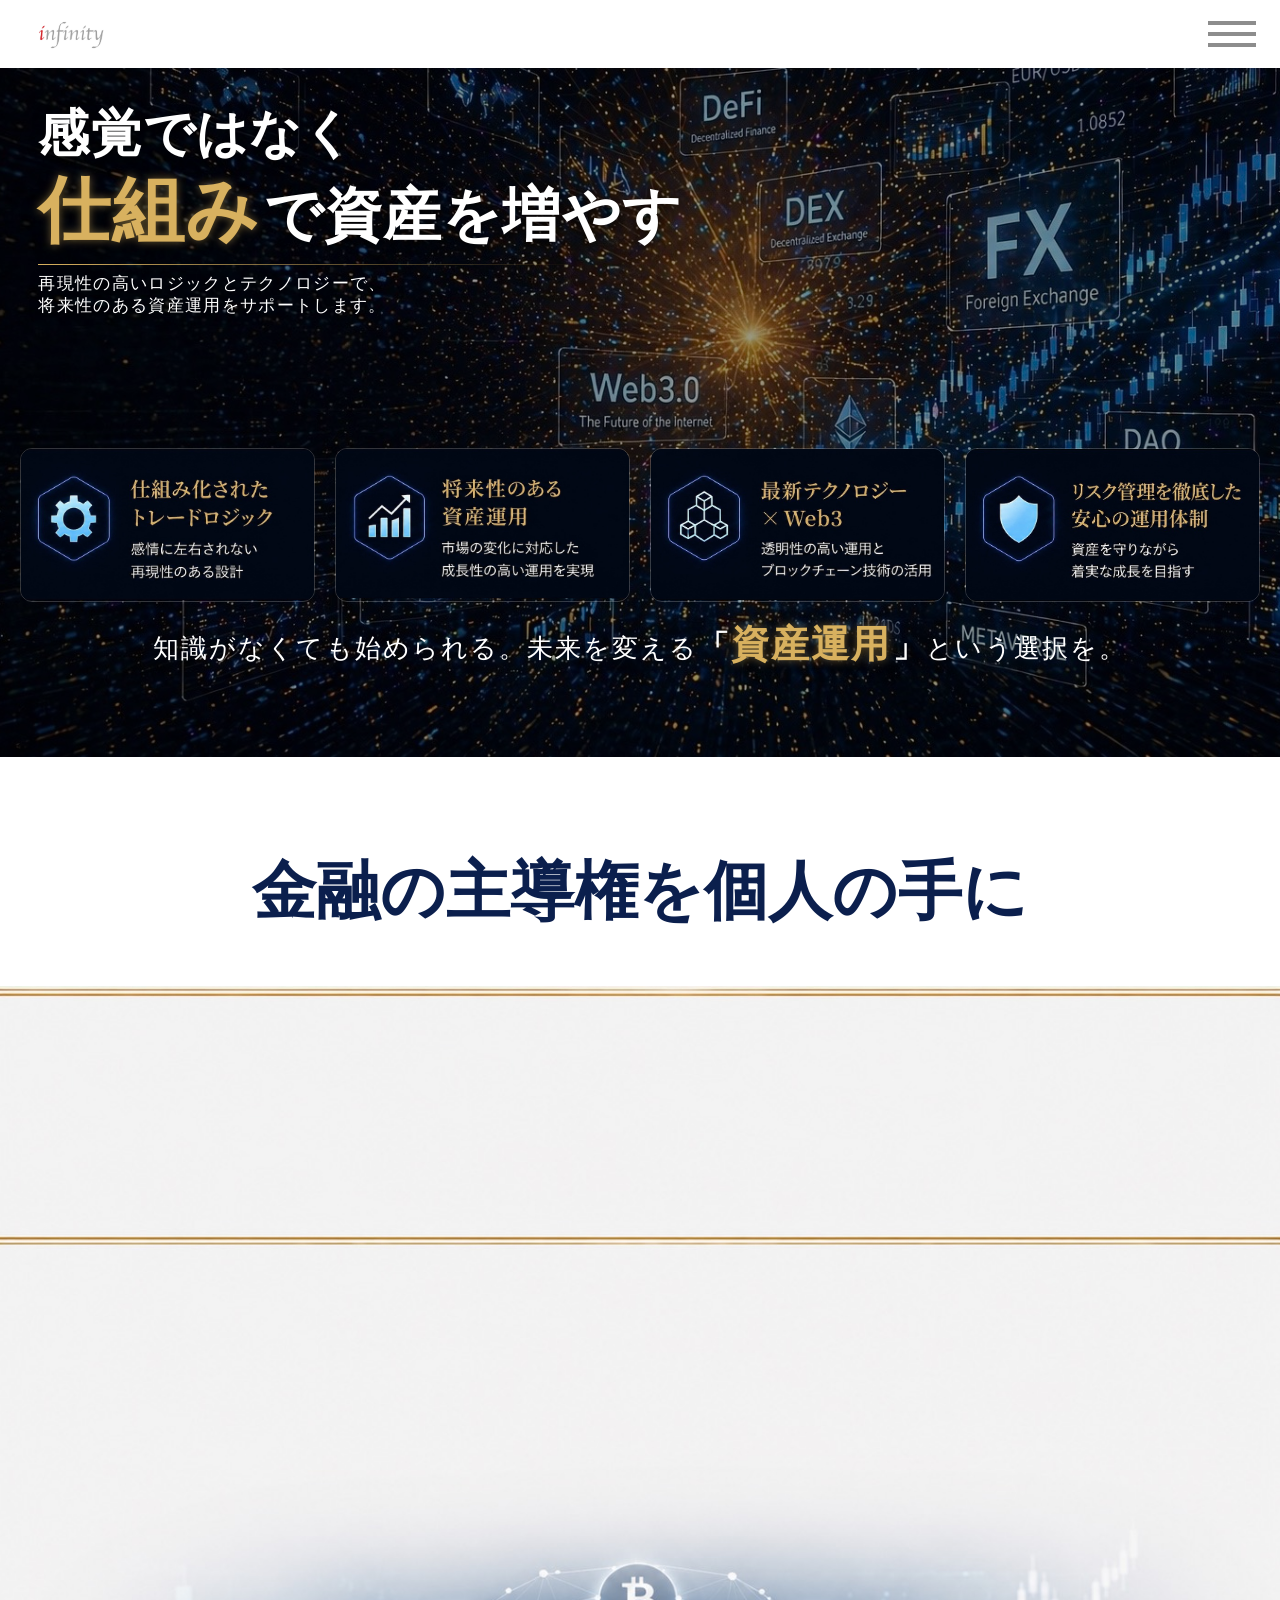
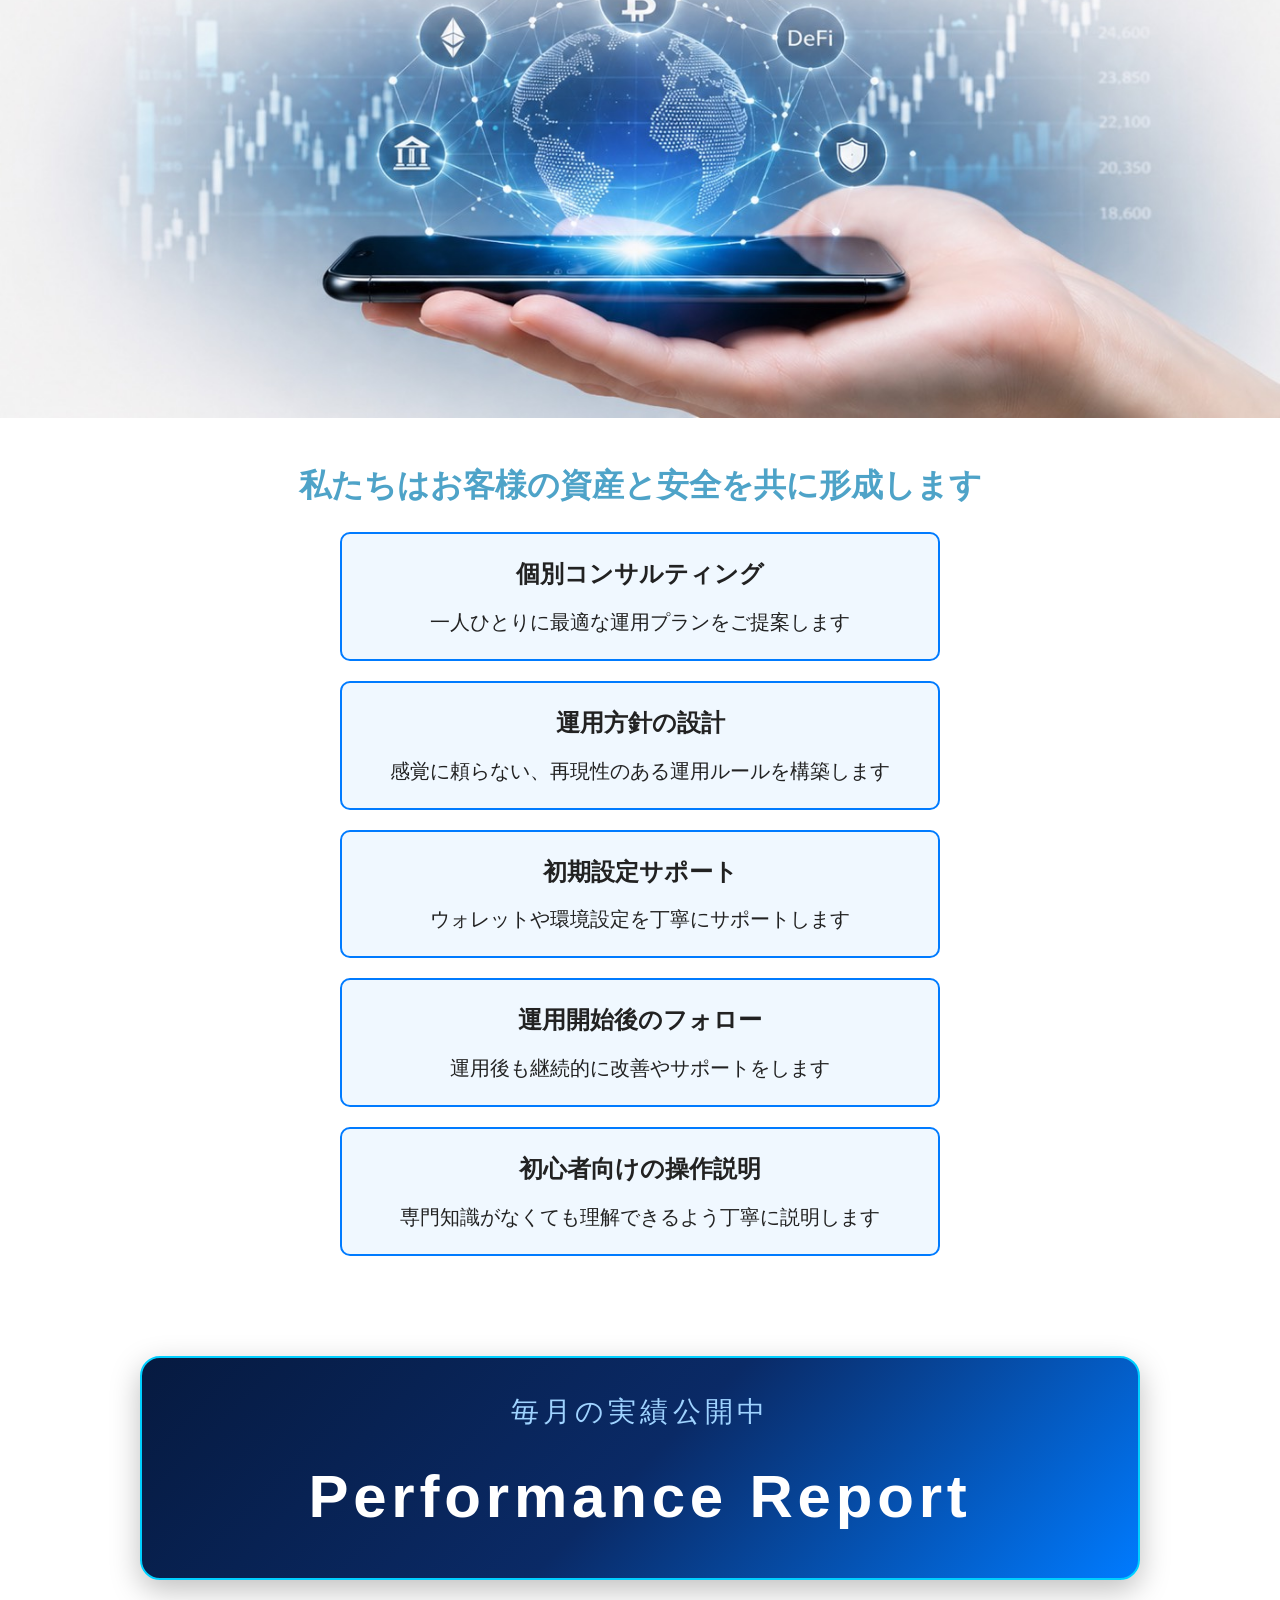
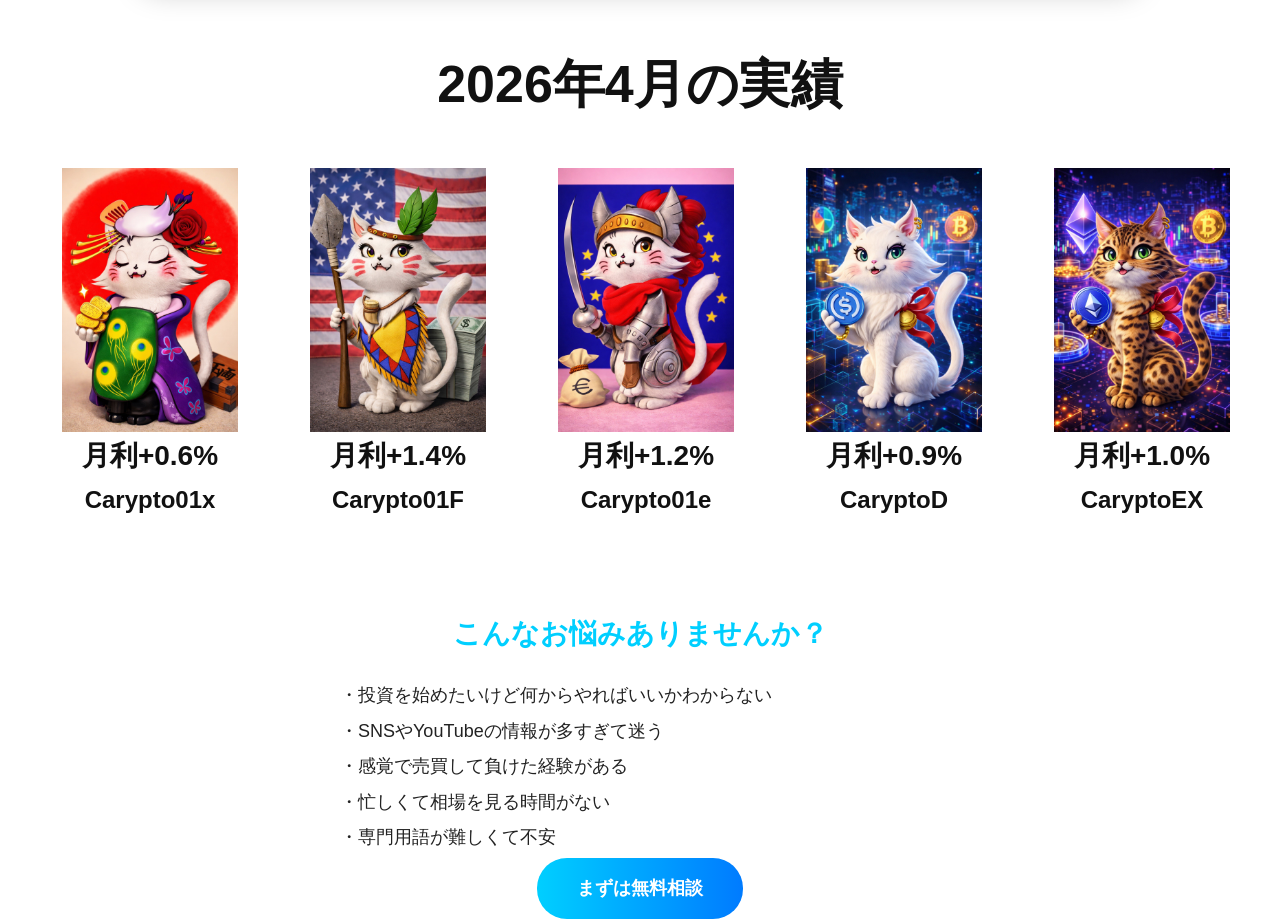
==== commit 75f2b716: "update page" ====
--- a/index.html
+++ b/index.html
@@ -114,12 +114,12 @@
 <!-- ===================== -->
 <!-- ビジョン -->
 <!-- ===================== -->
-<section class="section vision">
+<section class="section vision slide-up">
   <h2>金融の主導権を個人の手に</h2>
 </section>
 
 <!-- 上の画像 -->
-<section class="top-image">
+<section class="top-image slide-up">
   <img src="images/top-main-2.jpg" alt="">
 </section>
 
@@ -136,27 +136,27 @@
 <!-- ===================== -->
 <section class="section services">
 
-  <div class="service-card">
+  <div class="service-card slide-right">
     <h4>個別コンサルティング</h4>
     <p>一人ひとりに最適な運用プランをご提案します</p>
   </div>
 
-  <div class="service-card">
+  <div class="service-card slide-left">
     <h4>運用方針の設計</h4>
     <p>感覚に頼らない、再現性のある運用ルールを構築します</p>
   </div>
 
-  <div class="service-card">
+  <div class="service-card slide-right">
     <h4>初期設定サポート</h4>
     <p>ウォレットや環境設定を丁寧にサポートします</p>
   </div>
 
-  <div class="service-card">
+  <div class="service-card slide-left">
     <h4>運用開始後のフォロー</h4>
     <p>運用後も継続的に改善やサポートをします</p>
   </div>
 
-  <div class="service-card">
+  <div class="service-card slide-right">
     <h4>初心者向けの操作説明</h4>
     <p>専門知識がなくても理解できるよう丁寧に説明します</p>
   </div>
--- a/css/style.css
+++ b/css/style.css
@@ -244,7 +244,7 @@
  
    
- . l a w - n a v . a c t i v e   { + . l a w - n a v . o p e n   {   
      d i s p l a y :   b l o c k ;   
@@ -307,6 +307,8 @@
      p o s i t i o n :   r e l a t i v e ;   
      c o l o r :   # f f f ; + 
+     o v e r f l o w :   h i d d e n ;   
  }   
@@ -887,6 +889,34 @@
  
    
+ . s l i d e - u p   { + 
+     o p a c i t y :   0 ; + 
+     t r a n s f o r m :   t r a n s l a t e Y ( 8 0 p x ) ; + 
+ + 
+     t r a n s i t i o n : + 
+         o p a c i t y   1 s   e a s e , + 
+         t r a n s f o r m   1 s   e a s e ; + 
+ } + 
+ + 
+ . s l i d e - u p . s h o w   { + 
+     o p a c i t y :   1 ; + 
+     t r a n s f o r m :   t r a n s l a t e Y ( 0 ) ; + 
+ } + 
+ + 
  / *   
 N;u�P  * /   
@@ -966,6 +996,62 @@
  
    
+ . s l i d e - r i g h t   { + 
+     o p a c i t y :   0 ; + 
+     t r a n s f o r m :   t r a n s l a t e X ( 8 0 p x ) ; + 
+ + 
+     t r a n s i t i o n : + 
+         o p a c i t y   1 s   e a s e , + 
+         t r a n s f o r m   1 s   e a s e ; + 
+ } + 
+ + 
+ . s l i d e - r i g h t . s h o w   { + 
+     o p a c i t y :   1 ; + 
+     t r a n s f o r m :   t r a n s l a t e X ( 0 ) ; + 
+ } + 
+ + 
+ . s l i d e - l e f t   { + 
+     o p a c i t y :   0 ; + 
+     t r a n s f o r m :   t r a n s l a t e X ( - 8 0 p x ) ; + 
+ + 
+     t r a n s i t i o n : + 
+         o p a c i t y   1 s   e a s e , + 
+         t r a n s f o r m   1 s   e a s e ; + 
+ } + 
+ + 
+ . s l i d e - l e f t . s h o w   { + 
+     o p a c i t y :   1 ; + 
+     t r a n s f o r m :   t r a n s l a t e X ( 0 ) ; + 
+ } + 
+ + 
  / *   �0�0�0  * /   
  @ m e d i a   ( m a x - w i d t h :   7 6 8 p x )   { @@ -1104,6 +1190,44 @@
  
    
+ . r e s u l t s - b a n n e r   { + 
+     b o r d e r :   2 p x   s o l i d   # 0 0 c f f f ; + 
+     a n i m a t i o n :   b o r d e r F l a s h   1 . 5 s   i n f i n i t e ; + 
+ } + 
+ + 
+ @ k e y f r a m e s   b o r d e r F l a s h   { + 
+     0 %   { + 
+         b o x - s h a d o w :   0   0   0   r g b a ( 0 ,   2 0 7 ,   2 5 5 ,   0 ) ; + 
+     } + 
+ + 
+     5 0 %   { + 
+         b o x - s h a d o w :   0   0   2 0 p x   r g b a ( 0 ,   2 0 7 ,   2 5 5 ,   0 . 9 ) ; + 
+     } + 
+ + 
+     1 0 0 %   { + 
+         b o x - s h a d o w :   0   0   0   r g b a ( 0 ,   2 0 7 ,   2 5 5 ,   0 ) ; + 
+     } + 
+ } + 
+ + 
  . r e s u l t s - b a n n e r : h o v e r   {   
      t r a n s f o r m :   t r a n s l a t e Y ( - 5 p x ) ; 
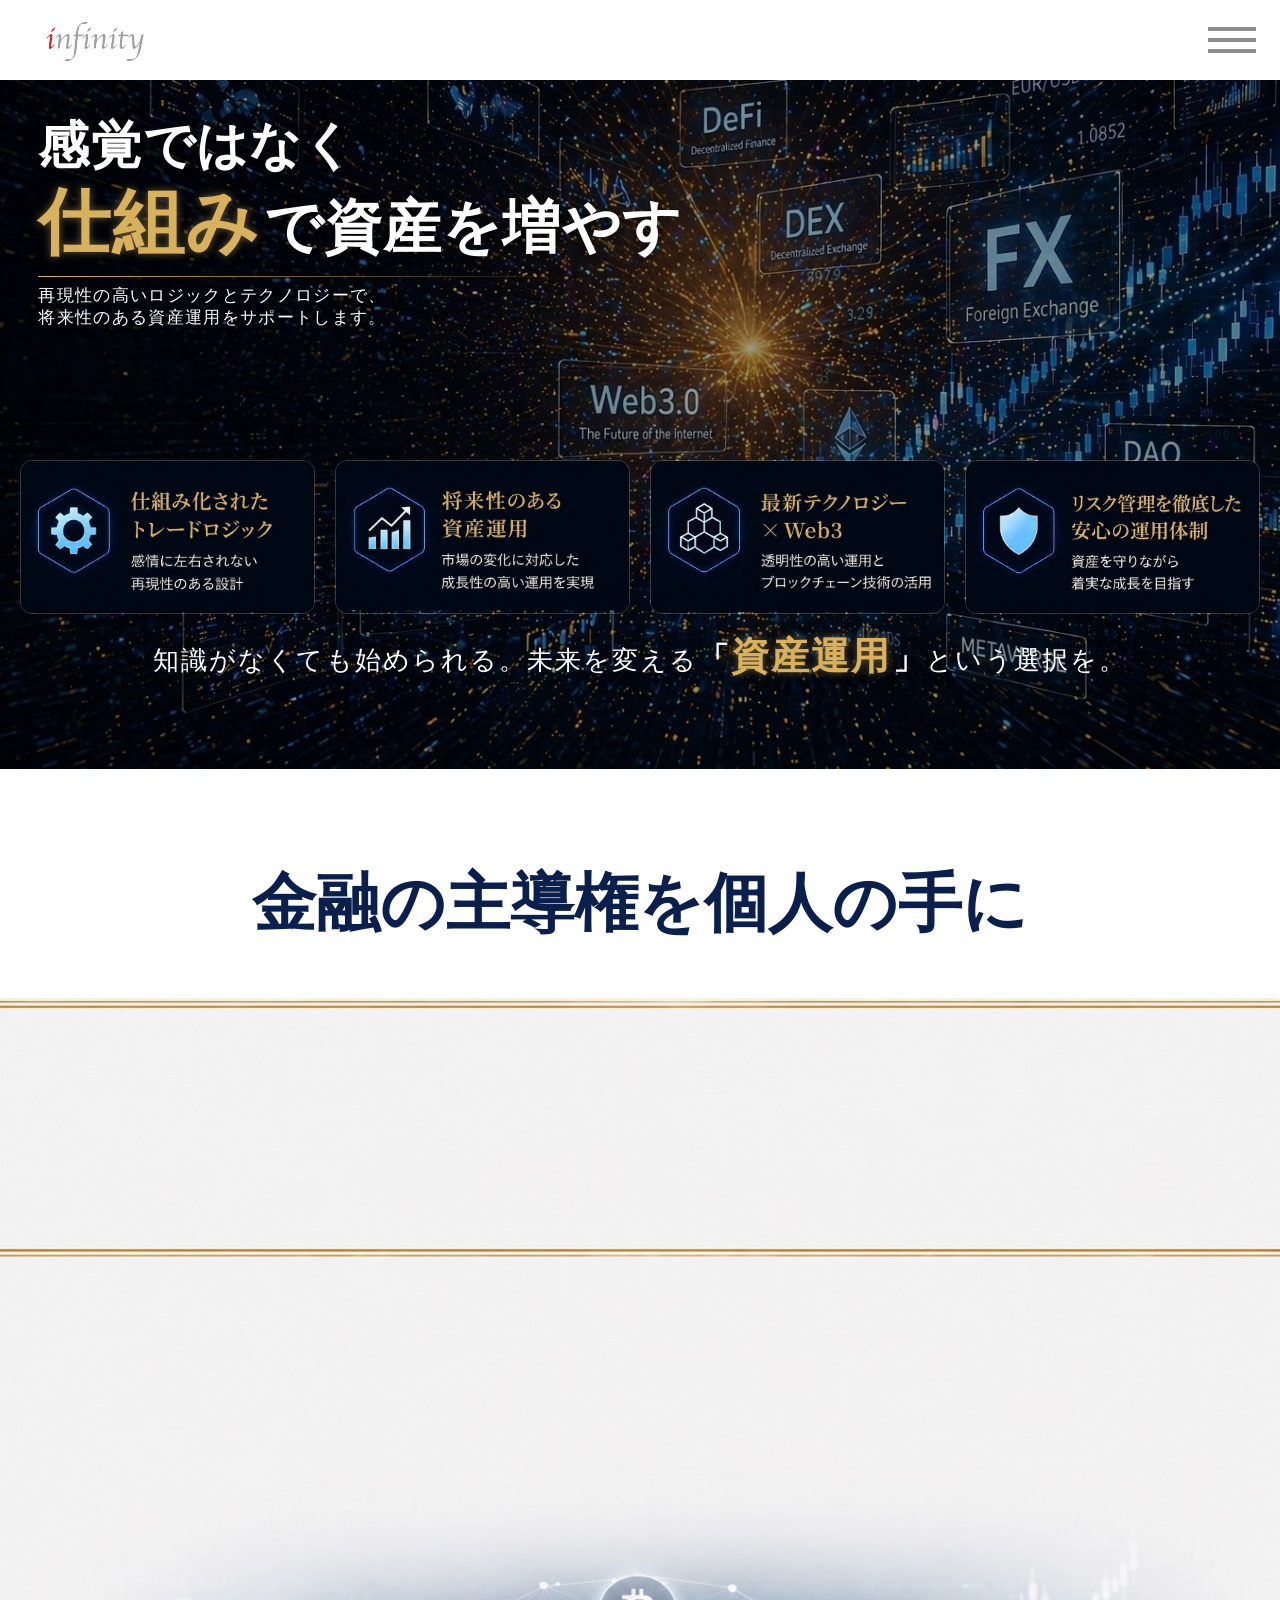
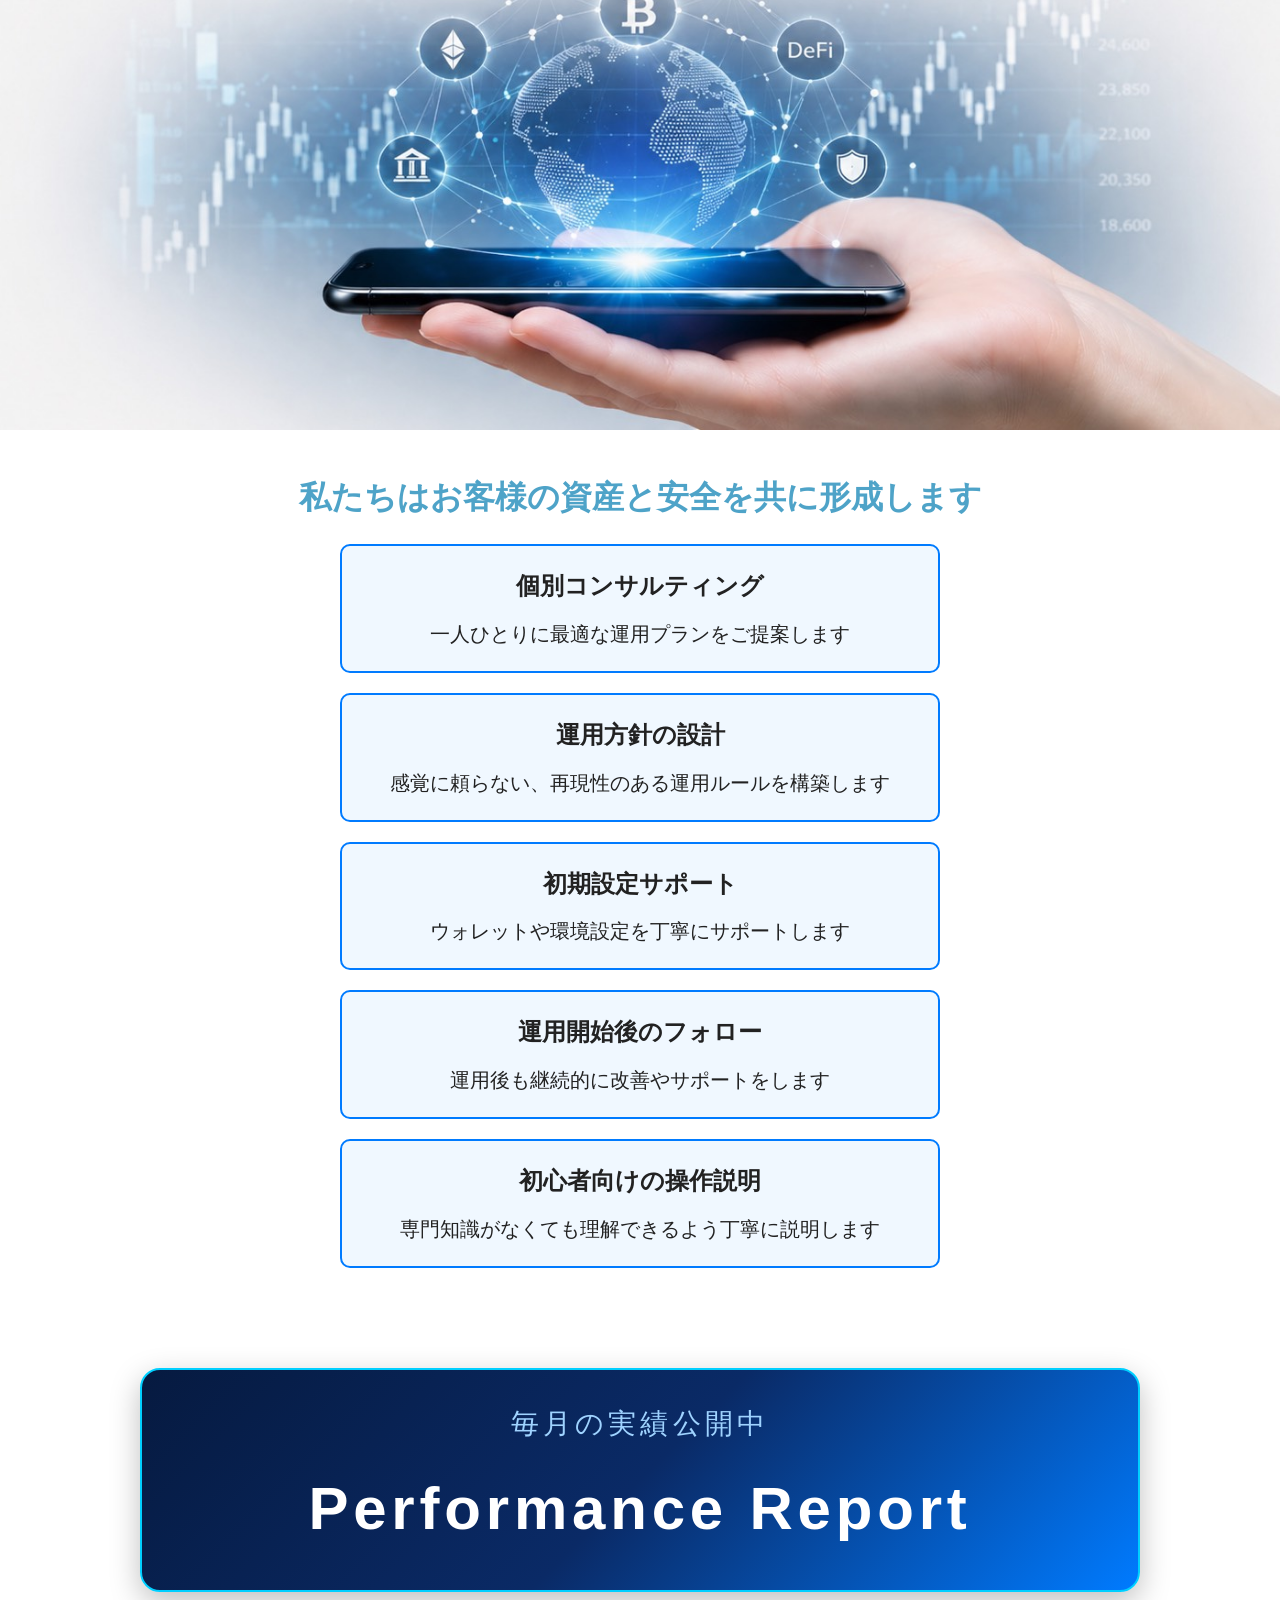
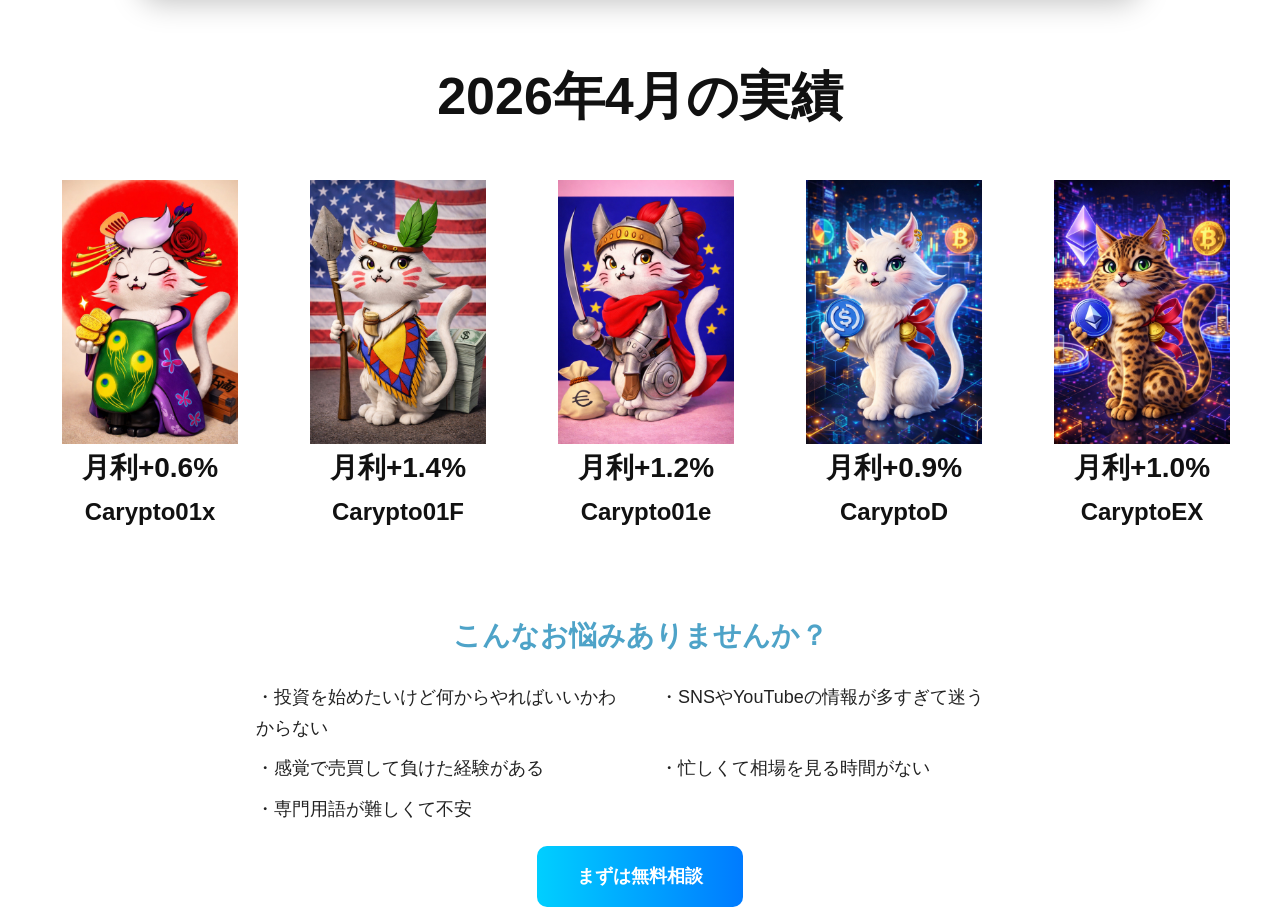
==== commit 74076a64: "update page" ====
--- a/index.html
+++ b/index.html
@@ -250,6 +250,15 @@
   </div>
 </section>
 
+<section id="service1" class="section services">
+</section>
+<section id="service2" class="section services">
+</section>
+<section id="service3" class="section services">
+</section>
+<section id="service4" class="section services">
+</section>
+
 <!-- ===================== -->
 <!-- 悩み -->
 <!-- ===================== -->
@@ -273,17 +282,6 @@
 </section>
 
 
-<section id="service1" class="section services">
-</section>
-<section id="service2" class="section services">
-</section>
-<section id="service3" class="section services">
-</section>
-<section id="service4" class="section services">
-</section>
-
-
-
   <script src="js/main.js"></script>
 </body>
 </html>
--- a/css/style.css
+++ b/css/style.css
@@ -28,6 +28,8 @@
  
      l i n e - h e i g h t :   1 . 7 ;   
+     p a d d i n g - t o p :   8 0 p x ; + 
  }   
  @@ -92,7 +94,7 @@
  
  . n e w s - p a g e   {   
-     b a c k g r o u n d :   # e f e f e f ; +     b a c k g r o u n d :   # f f f ;   
      c o l o r :   # 3 3 3 ;   
@@ -110,11 +112,27 @@
  
  . l a w - h e a d e r   {   
-     p o s i t i o n :   r e l a t i v e ; - 
-     b a c k g r o u n d :   t r a n s p a r e n t ; - 
-     z - i n d e x :   1 0 0 ; +     p o s i t i o n :   f i x e d ; + 
+     t o p :   0 ; + 
+     l e f t :   0 ; + 
+ + 
+     w i d t h :   1 0 0 % ; + 
+ + 
+     z - i n d e x :   9 9 9 9 ; + 
+ + 
+     b a c k g r o u n d :   # f f f ; + 
+ + 
+     b a c k d r o p - f i l t e r :   b l u r ( 1 0 p x ) ;   
  }   
@@ -164,7 +182,7 @@
  
  . l o g o   i m g   {   
-     h e i g h t :   4 0 p x ; +     h e i g h t :   6 0 p x ;   
      w i d t h :   a u t o ;   
@@ -956,6 +974,8 @@
  
      g a p :   2 0 p x ;   
+     o v e r f l o w :   h i d d e n ; + 
  }   
  @@ -1000,15 +1020,15 @@
  
      o p a c i t y :   0 ;   
-     t r a n s f o r m :   t r a n s l a t e X ( 8 0 p x ) ; +     t r a n s f o r m :   t r a n s l a t e X ( 2 0 0 p x ) ;   
    
      t r a n s i t i o n :   
-         o p a c i t y   1 s   e a s e , - 
-         t r a n s f o r m   1 s   e a s e ; +         o p a c i t y   2 s   e a s e , + 
+         t r a n s f o r m   2 s   e a s e ;   
  }   
@@ -1028,15 +1048,15 @@
  
      o p a c i t y :   0 ;   
-     t r a n s f o r m :   t r a n s l a t e X ( - 8 0 p x ) ; +     t r a n s f o r m :   t r a n s l a t e X ( - 2 0 0 p x ) ;   
    
      t r a n s i t i o n :   
-         o p a c i t y   1 s   e a s e , - 
-         t r a n s f o r m   1 s   e a s e ; +         o p a c i t y   2 s   e a s e , + 
+         t r a n s f o r m   2 s   e a s e ;   
  }   
@@ -1314,7 +1334,7 @@
  
      f o n t - s i z e :   2 8 p x ;   
-     c o l o r :   # 0 0 c f f f ; +     c o l o r :   # 4 e a 3 c 8 ;   
  }   
@@ -1324,864 +1344,894 @@
  
      l i s t - s t y l e :   n o n e ;   
+ + 
+     w i d t h :   6 0 % ; + 
+ + 
+     m a r g i n :   2 2 p x   a u t o ; + 
+     p a d d i n g :   0 ; + 
+ + 
+     d i s p l a y :   g r i d ; + 
+     g r i d - t e m p l a t e - c o l u m n s :   r e p e a t ( 2 ,   1 f r ) ; + 
+ + 
+     g a p :   1 0 p x   4 0 p x ; + 
+ } + 
+ + 
+ . p r o b l e m s   l i   { + 
+     f o n t - s i z e :   1 8 p x ; + 
+     t e x t - a l i g n :   l e f t ; + 
+ } + 
+ + 
+ . b t n   { + 
+     d i s p l a y :   i n l i n e - b l o c k ; + 
+     p a d d i n g :   1 5 p x   4 0 p x ; + 
+     b a c k g r o u n d :   l i n e a r - g r a d i e n t ( 9 0 d e g ,   # 0 0 c f f f ,   # 0 0 7 b f f ) ; + 
+     b o r d e r - r a d i u s :   1 0 p x ; + 
+     c o l o r :   # f f f ; + 
+     f o n t - s i z e :   1 8 p x ; + 
+     f o n t - w e i g h t :   b o l d ; + 
+ } + 
+ + 
+ / *   �0�0�0  * / + 
+ @ m e d i a   ( m a x - w i d t h :   7 6 8 p x )   { + 
+ + 
+     . p r o b l e m s   h 3   { + 
+         f o n t - s i z e :   2 4 p x ; + 
+     } + 
+ + 
+     . p r o b l e m s   u l   { + 
+         w i d t h :   8 0 % ; + 
+         g r i d - t e m p l a t e - c o l u m n s :   1 f r ; + 
+         g a p :   5 p x ; + 
+     } + 
+ + 
+     . p r o b l e m s   l i   { + 
+         f o n t - s i z e :   1 2 p x ; + 
+     } + 
+ + 
+ } + 
+ + 
+ / *   = = = = = = = = = = = = = = = = = = = = = = = = = + 
+       C a r y p t o   P a g e + 
+ = = = = = = = = = = = = = = = = = = = = = = = = =   * / + 
+ + 
+ . c a r y p t o - m o n t h   { + 
+     m a r g i n :   0   a u t o   8 0 p x ; + 
+ } + 
+ + 
+ . c a r y p t o - m o n t h - t i t l e   { + 
+     f o n t - s i z e :   5 2 p x ; + 
+     f o n t - w e i g h t :   7 0 0 ; + 
+     t e x t - a l i g n :   c e n t e r ; + 
+     m a r g i n - b o t t o m :   4 0 p x ; + 
+     c o l o r :   # 1 1 1 ; + 
+ } + 
+ + 
+ . c a r y p t o - s l i d e r   { + 
+     w i d t h :   1 2 0 0 p x ; + 
+     m a r g i n :   0   a u t o ; + 
+ + 
+     o v e r f l o w :   h i d d e n ; + 
+ } + 
+ + 
+ . c a r y p t o - t r a c k   { + 
+     d i s p l a y :   f l e x ; + 
+     g a p :   2 8 p x ; + 
+ + 
+     t r a n s i t i o n :   t r a n s f o r m   0 . 7 s   e a s e ; + 
+ } + 
+ + 
+ . c a r y p t o - c a r d   { + 
+     f l e x :   0   0   2 2 0 p x ; + 
+     t e x t - a l i g n :   c e n t e r ; + 
+ } + 
+ + 
+ . c a r y p t o - c a r d   i m g   { + 
+     w i d t h :   8 0 % ; + 
+     d i s p l a y :   b l o c k ; + 
+     m a r g i n :   0   a u t o ; + 
+ } + 
+ + 
+ . c a r y p t o - r a t e   { + 
+     f o n t - s i z e :   2 8 p x ; + 
+     f o n t - w e i g h t :   7 0 0 ; + 
+     c o l o r :   # 1 1 1 ; + 
+ } + 
+ + 
+ . c a r y p t o - t y p e   { + 
+     f o n t - s i z e :   2 4 p x ; + 
+     f o n t - w e i g h t :   7 0 0 ; + 
+     c o l o r :   # 1 1 1 ; + 
+     w o r d - b r e a k :   b r e a k - w o r d ; + 
+ } + 
+ + 
+ @ m e d i a   s c r e e n   a n d   ( m a x - w i d t h :   7 6 8 p x )   { + 
+ + 
+     . c a r y p t o - m o n t h   { + 
+         m a r g i n :   0   a u t o   4 0 p x ; + 
+     } + 
+     . c a r y p t o - m o n t h - t i t l e   { + 
+         f o n t - s i z e :   2 6 p x ; + 
+         m a r g i n - b o t t o m :   2 0 p x ; + 
+     } + 
+ + 
+     . c a r y p t o - s l i d e r   { + 
+         w i d t h :   9 0 % ; + 
+     } + 
+ + 
+     . c a r y p t o - t r a c k   { + 
+         g a p :   1 4 p x ; + 
+     } + 
+ + 
+     . c a r y p t o - c a r d   { + 
+         f l e x :   0   0   1 1 0 p x ; + 
+     } + 
+ + 
+     . c a r y p t o - r a t e   { + 
+         f o n t - s i z e :   1 4 p x ; + 
+     } + 
+ + 
+     . c a r y p t o - t y p e   { + 
+         f o n t - s i z e :   1 2 p x ; + 
+     } + 
+ + 
+ } + 
+ + 
+ / *   = = = = = = = = = = = = = = = = = = = = = = = = = + 
+       C o m p a n y   P a g e + 
+ = = = = = = = = = = = = = = = = = = = = = = = = =   * / + 
+ + 
+ . c o m p a n y - m a i n   { + 
+     p a d d i n g :   2 0 p x   0   8 0 p x ; + 
+ } + 
+ + 
+ . c o m p a n y - c o n t a i n e r   { + 
+     m a x - w i d t h :   9 8 0 p x ; + 
+     m a r g i n :   0   a u t o ; + 
+     p a d d i n g :   0   2 4 p x ; + 
+ } + 
+ + 
+ . c o m p a n y - s e c t i o n   { + 
+     m a r g i n - b o t t o m :   8 0 p x ; + 
+ } + 
+ + 
+ . c o m p a n y - s e c t i o n - l i n e   { + 
+     b o r d e r - t o p :   2 p x   s o l i d   # 4 a 4 a 4 a ; + 
+     m a r g i n - b o t t o m :   2 8 p x ; + 
+ } + 
+ + 
+ . c o m p a n y - e n - t i t l e   { + 
+     f o n t - f a m i l y :   " T i m e s   N e w   R o m a n " ,   T i m e s ,   s e r i f ; + 
+     f o n t - s i z e :   1 1 0 p x ; + 
+     f o n t - w e i g h t :   4 0 0 ; + 
+     l i n e - h e i g h t :   1 ; + 
+     m a r g i n - b o t t o m :   9 0 p x ; + 
+     c o l o r :   # 2 f 2 f 2 f ; + 
+ } + 
+ + 
+ . c o m p a n y - m e s s a g e - t i t l e   { + 
+     f o n t - s i z e :   6 2 p x ; + 
+     f o n t - w e i g h t :   4 0 0 ; + 
+     l i n e - h e i g h t :   1 . 9 ; + 
+     m a r g i n - b o t t o m :   1 1 0 p x ; + 
+     c o l o r :   # 2 f 2 f 2 f ; + 
+ } + 
+ + 
+ . c o m p a n y - m e s s a g e - t e x t   p   { + 
+     f o n t - s i z e :   2 8 p x ; + 
+     l i n e - h e i g h t :   2 ; + 
+     m a r g i n - b o t t o m :   1 2 p x ; + 
+     c o l o r :   # 3 a 3 a 3 a ; + 
+ } + 
+ + 
+ . m e s s a g e - i m a g e   { + 
+     m a r g i n - t o p :   4 0 p x ; + 
+     t e x t - a l i g n :   c e n t e r ; + 
+ } + 
+ + 
+ . m e s s a g e - i m a g e   i m g   { + 
+     w i d t h :   1 0 0 % ; + 
      m a x - w i d t h :   6 0 0 p x ;   
-     m a r g i n :   2 2 p x   a u t o   0 ; - 
-     p a d d i n g :   0 ; - 
- } - 
- - 
- . p r o b l e m s   l i   { - 
-     m a r g i n :   5 p x   0 ; - 
-     t e x t - a l i g n :   l e f t ; +     m a r g i n :   0   a u t o ; + 
+ } + 
+ + 
+ . c o m p a n y - p r o f i l e - s e c t i o n   . c o m p a n y - e n - t i t l e   { + 
+     m a r g i n - b o t t o m :   6 0 p x ; + 
+ } + 
+ + 
+ . c o m p a n y - p r o f i l e - t a b l e   { + 
+     b o r d e r - t o p :   2 p x   s o l i d   # 8 a 8 a 8 a ; + 
+ } + 
+ + 
+ . c o m p a n y - r o w   { + 
+     d i s p l a y :   g r i d ; + 
+     g r i d - t e m p l a t e - c o l u m n s :   2 6 0 p x   1 f r ; + 
+     g a p :   2 4 p x ; + 
+     p a d d i n g :   5 4 p x   0 ; + 
+     b o r d e r - b o t t o m :   2 p x   s o l i d   # 8 a 8 a 8 a ; + 
+ } + 
+ + 
+ . c o m p a n y - l a b e l   { + 
+     f o n t - s i z e :   3 0 p x ; + 
+     l i n e - h e i g h t :   1 . 8 ; + 
+     p a d d i n g - l e f t :   7 0 p x ; + 
+ } + 
+ + 
+ . c o m p a n y - v a l u e   { + 
+     f o n t - s i z e :   3 0 p x ; + 
+     l i n e - h e i g h t :   1 . 9 ; + 
+     p a d d i n g - r i g h t :   2 0 p x ; + 
+     w o r d - b r e a k :   b r e a k - w o r d ; + 
+ } + 
+ + 
+ / *   = = = = = = = = = = = = = = = = = = = = = = = = = + 
+       C o n t a c t   P a g e + 
+ = = = = = = = = = = = = = = = = = = = = = = = = =   * / + 
+ + 
+ . c o n t a c t - m a i n   { + 
+     p a d d i n g :   1 0 p x   0   8 0 p x ; + 
+ } + 
+ + 
+ . c o n t a c t - c o n t a i n e r   { + 
+     m a x - w i d t h :   9 0 0 p x ; + 
+     m a r g i n :   0   a u t o ; + 
+     p a d d i n g :   2 0 p x   2 4 p x   6 0 p x ; + 
+ } + 
+ + 
+ . c o n t a c t - l e a d   { + 
+     f o n t - s i z e :   2 2 p x ; + 
+     l i n e - h e i g h t :   1 . 9 ; + 
+     m a r g i n - b o t t o m :   4 8 p x ; + 
+ } + 
+ + 
+ . c o n t a c t - f o r m   { + 
+     d i s p l a y :   f l e x ; + 
+     f l e x - d i r e c t i o n :   c o l u m n ; + 
+     g a p :   2 6 p x ; + 
+ } + 
+ + 
+ . f o r m - g r o u p   l a b e l   { + 
+     f o n t - s i z e :   2 0 p x ; + 
+     d i s p l a y :   b l o c k ; + 
+     m a r g i n - b o t t o m :   1 0 p x ; + 
+ } + 
+ + 
+ . r e q u i r e d   { + 
+     d i s p l a y :   i n l i n e - b l o c k ; + 
+     b a c k g r o u n d :   # 8 f 2 b 2 b ; + 
+     c o l o r :   # f f f ; + 
+     p a d d i n g :   4 p x   1 0 p x ; + 
+     f o n t - s i z e :   1 4 p x ; + 
+     m a r g i n - r i g h t :   8 p x ; + 
+     b o r d e r - r a d i u s :   6 p x ; + 
+ } + 
+ + 
+ . c o n t a c t - f o r m   i n p u t , + 
+ . c o n t a c t - f o r m   t e x t a r e a   { + 
+     w i d t h :   1 0 0 % ; + 
+     p a d d i n g :   1 6 p x ;   
      f o n t - s i z e :   1 8 p x ;   
- } - 
- - 
- . b t n   { - 
-     d i s p l a y :   i n l i n e - b l o c k ; - 
-     p a d d i n g :   1 5 p x   4 0 p x ; - 
-     b a c k g r o u n d :   l i n e a r - g r a d i e n t ( 9 0 d e g ,   # 0 0 c f f f ,   # 0 0 7 b f f ) ; - 
-     b o r d e r - r a d i u s :   3 0 p x ; +     b o r d e r :   n o n e ; + 
+     b o r d e r - r a d i u s :   1 0 p x ; + 
+     b a c k g r o u n d :   # f 7 f 7 f 7 ; + 
+     c o l o r :   # 3 3 3 ; + 
+     o u t l i n e :   n o n e ; + 
+ } + 
+ + 
+ . c o n t a c t - f o r m   t e x t a r e a   { + 
+     r e s i z e :   v e r t i c a l ; + 
+     m i n - h e i g h t :   2 2 0 p x ; + 
+ } + 
+ + 
+ . h a l f   { + 
+     w i d t h :   4 0 %   ! i m p o r t a n t ; + 
+ } + 
+ + 
+ . p r i v a c y - t e x t   { + 
+     f o n t - s i z e :   1 6 p x ; + 
+     l i n e - h e i g h t :   1 . 8 ; + 
+     m a r g i n :   1 0 p x   0   1 4 p x ; + 
+     c o l o r :   # 4 4 4 ; + 
+ } + 
+ + 
+ . c h e c k b o x   { + 
+     d i s p l a y :   f l e x   ! i m p o r t a n t ; + 
+     a l i g n - i t e m s :   c e n t e r ; + 
+     g a p :   1 0 p x ; + 
+     f o n t - s i z e :   1 8 p x   ! i m p o r t a n t ; + 
+ } + 
+ + 
+ . c h e c k b o x   i n p u t [ t y p e = " c h e c k b o x " ]   { + 
+     w i d t h :   2 8 p x ; + 
+     h e i g h t :   2 8 p x ; + 
+     m a r g i n :   0 ; + 
+     a c c e n t - c o l o r :   # 8 f 2 b 2 b ; + 
+     f l e x :   0   0   a u t o ; + 
+ } + 
+ + 
+ . f o r m - s u b m i t   { + 
+     m a r g i n - t o p :   2 0 p x ; + 
+ } + 
+ + 
+ . f o r m - s u b m i t   b u t t o n   { + 
+     w i d t h :   1 0 0 % ; + 
+     p a d d i n g :   2 0 p x ; + 
+     f o n t - s i z e :   2 2 p x ; + 
+     b a c k g r o u n d :   # 8 f 2 b 2 b ;   
      c o l o r :   # f f f ;   
-     f o n t - s i z e :   1 8 p x ; +     b o r d e r :   n o n e ; + 
+     c u r s o r :   p o i n t e r ; + 
+     b o r d e r - r a d i u s :   0 ; + 
+ } + 
+ + 
+ . p r i v a c y - s e c t i o n   { + 
+     m a r g i n - t o p :   6 0 p x ; + 
+     p a d d i n g - t o p :   4 0 p x ; + 
+     b o r d e r - t o p :   1 p x   s o l i d   # b d b d b d ; + 
+ } + 
+ + 
+ . p r i v a c y - s e c t i o n   h 2   { + 
+     f o n t - s i z e :   2 8 p x ; + 
+     m a r g i n - b o t t o m :   2 0 p x ; + 
+ } + 
+ + 
+ . p r i v a c y - b o x   { + 
+     b a c k g r o u n d :   # e a e a e a ; + 
+     p a d d i n g :   2 0 p x ; + 
+     b o r d e r - r a d i u s :   1 0 p x ; + 
+     m a x - h e i g h t :   2 6 0 p x ; + 
+     o v e r f l o w - y :   a u t o ; + 
+     f o n t - s i z e :   1 6 p x ; + 
+     l i n e - h e i g h t :   1 . 8 ; + 
+ } + 
+ + 
+ / *   = = = = = = = = = = = = = = = = = = = = = = = = = + 
+       L a w   P a g e + 
+ = = = = = = = = = = = = = = = = = = = = = = = = =   * / + 
+ + 
+ . l a w - m a i n   { + 
+     p a d d i n g :   1 0 p x   0   8 0 p x ; + 
+ } + 
+ + 
+ . l a w - c o n t a i n e r   { + 
+     m a x - w i d t h :   9 8 0 p x ; + 
+     m a r g i n :   0   a u t o ; + 
+     p a d d i n g :   0   2 4 p x ; + 
+ } + 
+ + 
+ . l a w - t i t l e   { + 
+     f o n t - s i z e :   4 0 p x ; + 
+     f o n t - w e i g h t :   7 0 0 ; + 
+     l i n e - h e i g h t :   1 . 4 ; + 
+     m a r g i n :   2 4 p x   0   5 6 p x ; + 
+     c o l o r :   # 3 3 3 ; + 
+ } + 
+ + 
+ . l a w - b l o c k   { + 
+     m a r g i n - b o t t o m :   4 4 p x ; + 
+ } + 
+ + 
+ . l a w - l a b e l   { + 
+     b a c k g r o u n d :   # e f e f e f ; + 
+     b o r d e r - t o p :   1 p x   s o l i d   # c f c f c f ; + 
+     b o r d e r - b o t t o m :   1 p x   s o l i d   # c f c f c f ; + 
+     t e x t - a l i g n :   c e n t e r ; + 
+     f o n t - s i z e :   2 8 p x ; + 
+     c o l o r :   # 4 4 4 ; + 
+     p a d d i n g :   4 2 p x   2 0 p x ; + 
+     m a r g i n - b o t t o m :   2 8 p x ; + 
+ } + 
+ + 
+ . l a w - v a l u e   { + 
+     f o n t - s i z e :   2 8 p x ; + 
+     l i n e - h e i g h t :   1 . 9 ; + 
+     c o l o r :   # 3 3 3 ; + 
+     p a d d i n g :   0   3 8 p x ; + 
+     w o r d - b r e a k :   b r e a k - w o r d ; + 
+ } + 
+ + 
+ . l a w - v a l u e   p   { + 
+     m a r g i n - b o t t o m :   1 4 p x ; + 
+ } + 
+ + 
+ . l a w - c o n t a c t - l i n k   { + 
+     c o l o r :   # 3 3 3 ; + 
+     t e x t - d e c o r a t i o n :   u n d e r l i n e ; + 
+     t e x t - u n d e r l i n e - o f f s e t :   6 p x ; + 
+ } + 
+ + 
+ / *   = = = = = = = = = = = = = = = = = = = = = = = = = + 
+       N e w s   P a g e + 
+ = = = = = = = = = = = = = = = = = = = = = = = = =   * / + 
+ + 
+ . n e w s - m a i n   { + 
+     p a d d i n g :   2 0 p x   0   8 0 p x ; + 
+ } + 
+ + 
+ . n e w s - c o n t a i n e r   { + 
+     m a x - w i d t h :   9 0 0 p x ; + 
+     m a r g i n :   0   a u t o ; + 
+     p a d d i n g :   0   2 4 p x ; + 
+ } + 
+ + 
+ . n e w s - t i t l e   { + 
+     f o n t - s i z e :   4 0 p x ; + 
+     f o n t - w e i g h t :   7 0 0 ; + 
+     m a r g i n :   2 4 p x   0   4 8 p x ; + 
+     t e x t - a l i g n :   c e n t e r ; + 
+ } + 
+ + 
+ . n e w s - l i s t   { + 
+     d i s p l a y :   f l e x ; + 
+     f l e x - d i r e c t i o n :   c o l u m n ; + 
+     g a p :   2 4 p x ; + 
+ } + 
+ + 
+ . n e w s - i t e m   { + 
+     b a c k g r o u n d :   # f f f ; + 
+     p a d d i n g :   2 4 p x ; + 
+     b o r d e r - r a d i u s :   1 2 p x ; + 
+     b o r d e r :   1 p x   s o l i d   # d d d ; + 
+ } + 
+ + 
+ . n e w s - d a t e   { + 
+     f o n t - s i z e :   1 4 p x ; + 
+     c o l o r :   # 2 f 6 f e d ;   
      f o n t - w e i g h t :   b o l d ;   
- } - 
- - 
- / *   �0�0�0  * / - 
- @ m e d i a   ( m a x - w i d t h :   7 6 8 p x )   { - 
- - 
-     . p r o b l e m s   h 3   { - 
-         f o n t - s i z e :   2 4 p x ; - 
-     } - 
- - 
-     . p r o b l e m s   l i   { - 
-         f o n t - s i z e :   1 2 p x ; - 
-     } - 
- - 
- } - 
- - 
- / *   = = = = = = = = = = = = = = = = = = = = = = = = = - 
-       C a r y p t o   P a g e - 
- = = = = = = = = = = = = = = = = = = = = = = = = =   * / - 
- - 
- . c a r y p t o - m o n t h   { - 
-     m a r g i n :   0   a u t o   9 0 p x ; - 
- } - 
- - 
- . c a r y p t o - m o n t h - t i t l e   { - 
-     f o n t - s i z e :   5 2 p x ; - 
-     f o n t - w e i g h t :   7 0 0 ; - 
-     t e x t - a l i g n :   c e n t e r ; - 
-     m a r g i n - b o t t o m :   4 0 p x ; - 
-     c o l o r :   # 1 1 1 ; - 
- } - 
- - 
- . c a r y p t o - s l i d e r   { - 
-     w i d t h :   1 2 0 0 p x ; - 
-     m a r g i n :   0   a u t o ; - 
- - 
-     o v e r f l o w :   h i d d e n ; - 
- } - 
- - 
- . c a r y p t o - t r a c k   { - 
-     d i s p l a y :   f l e x ; - 
-     g a p :   2 8 p x ; - 
- - 
-     t r a n s i t i o n :   t r a n s f o r m   0 . 7 s   e a s e ; - 
- } - 
- - 
- . c a r y p t o - c a r d   { - 
-     f l e x :   0   0   2 2 0 p x ; - 
-     t e x t - a l i g n :   c e n t e r ; - 
- } - 
- - 
- . c a r y p t o - c a r d   i m g   { - 
-     w i d t h :   8 0 % ; - 
-     d i s p l a y :   b l o c k ; - 
-     m a r g i n :   0   a u t o ; - 
- } - 
- - 
- . c a r y p t o - r a t e   { - 
-     f o n t - s i z e :   2 8 p x ; - 
-     f o n t - w e i g h t :   7 0 0 ; - 
-     c o l o r :   # 1 1 1 ; - 
- } - 
- - 
- . c a r y p t o - t y p e   { - 
-     f o n t - s i z e :   2 4 p x ; - 
-     f o n t - w e i g h t :   7 0 0 ; - 
-     c o l o r :   # 1 1 1 ; - 
-     w o r d - b r e a k :   b r e a k - w o r d ; - 
- } - 
- - 
- @ m e d i a   s c r e e n   a n d   ( m a x - w i d t h :   7 6 8 p x )   { - 
- - 
-     . c a r y p t o - m o n t h - t i t l e   { - 
-         f o n t - s i z e :   2 6 p x ; - 
-         m a r g i n - b o t t o m :   2 0 p x ; - 
-     } - 
- - 
-     . c a r y p t o - s l i d e r   { - 
-         w i d t h :   9 0 % ; - 
-     } - 
- - 
-     . c a r y p t o - t r a c k   { - 
-         g a p :   1 4 p x ; - 
-     } - 
- - 
-     . c a r y p t o - c a r d   { - 
-         f l e x :   0   0   1 1 0 p x ; - 
-     } - 
- - 
-     . c a r y p t o - r a t e   { - 
-         f o n t - s i z e :   1 4 p x ; - 
-     } - 
- - 
-     . c a r y p t o - t y p e   { - 
-         f o n t - s i z e :   1 2 p x ; - 
-     } - 
- - 
- } - 
- - 
- / *   = = = = = = = = = = = = = = = = = = = = = = = = = - 
-       C o m p a n y   P a g e - 
- = = = = = = = = = = = = = = = = = = = = = = = = =   * / - 
- - 
- . c o m p a n y - m a i n   { - 
-     p a d d i n g :   2 0 p x   0   8 0 p x ; - 
- } - 
- - 
- . c o m p a n y - c o n t a i n e r   { - 
-     m a x - w i d t h :   9 8 0 p x ; - 
-     m a r g i n :   0   a u t o ; - 
-     p a d d i n g :   0   2 4 p x ; - 
- } - 
- - 
- . c o m p a n y - s e c t i o n   { - 
-     m a r g i n - b o t t o m :   8 0 p x ; - 
- } - 
- - 
- . c o m p a n y - s e c t i o n - l i n e   { - 
-     b o r d e r - t o p :   2 p x   s o l i d   # 4 a 4 a 4 a ; - 
-     m a r g i n - b o t t o m :   2 8 p x ; - 
- } - 
- - 
- . c o m p a n y - e n - t i t l e   { - 
-     f o n t - f a m i l y :   " T i m e s   N e w   R o m a n " ,   T i m e s ,   s e r i f ; - 
-     f o n t - s i z e :   1 1 0 p x ; - 
-     f o n t - w e i g h t :   4 0 0 ; - 
-     l i n e - h e i g h t :   1 ; - 
-     m a r g i n - b o t t o m :   9 0 p x ; - 
-     c o l o r :   # 2 f 2 f 2 f ; - 
- } - 
- - 
- . c o m p a n y - m e s s a g e - t i t l e   { - 
-     f o n t - s i z e :   6 2 p x ; - 
-     f o n t - w e i g h t :   4 0 0 ; - 
-     l i n e - h e i g h t :   1 . 9 ; - 
-     m a r g i n - b o t t o m :   1 1 0 p x ; - 
-     c o l o r :   # 2 f 2 f 2 f ; - 
- } - 
- - 
- . c o m p a n y - m e s s a g e - t e x t   p   { - 
-     f o n t - s i z e :   2 8 p x ; - 
-     l i n e - h e i g h t :   2 ; - 
-     m a r g i n - b o t t o m :   1 2 p x ; - 
-     c o l o r :   # 3 a 3 a 3 a ; - 
- } - 
- - 
- . m e s s a g e - i m a g e   { - 
-     m a r g i n - t o p :   4 0 p x ; - 
-     t e x t - a l i g n :   c e n t e r ; - 
- } - 
- - 
- . m e s s a g e - i m a g e   i m g   { - 
-     w i d t h :   1 0 0 % ; - 
-     m a x - w i d t h :   6 0 0 p x ; - 
-     m a r g i n :   0   a u t o ; - 
- } - 
- - 
- . c o m p a n y - p r o f i l e - s e c t i o n   . c o m p a n y - e n - t i t l e   { - 
-     m a r g i n - b o t t o m :   6 0 p x ; - 
- } - 
- - 
- . c o m p a n y - p r o f i l e - t a b l e   { - 
-     b o r d e r - t o p :   2 p x   s o l i d   # 8 a 8 a 8 a ; - 
- } - 
- - 
- . c o m p a n y - r o w   { - 
-     d i s p l a y :   g r i d ; - 
-     g r i d - t e m p l a t e - c o l u m n s :   2 6 0 p x   1 f r ; - 
-     g a p :   2 4 p x ; - 
-     p a d d i n g :   5 4 p x   0 ; - 
-     b o r d e r - b o t t o m :   2 p x   s o l i d   # 8 a 8 a 8 a ; - 
- } - 
- - 
- . c o m p a n y - l a b e l   { - 
-     f o n t - s i z e :   3 0 p x ; +     m a r g i n - b o t t o m :   8 p x ; + 
+ } + 
+ + 
+ . n e w s - i t e m   h 3   { + 
+     f o n t - s i z e :   2 0 p x ; + 
+     m a r g i n - b o t t o m :   1 0 p x ; + 
+ } + 
+ + 
+ . n e w s - i t e m   p   { + 
+     f o n t - s i z e :   1 6 p x ;   
      l i n e - h e i g h t :   1 . 8 ;   
-     p a d d i n g - l e f t :   7 0 p x ; - 
- } - 
- - 
- . c o m p a n y - v a l u e   { - 
-     f o n t - s i z e :   3 0 p x ; - 
-     l i n e - h e i g h t :   1 . 9 ; - 
-     p a d d i n g - r i g h t :   2 0 p x ; - 
-     w o r d - b r e a k :   b r e a k - w o r d ; - 
- } - 
- - 
- / *   = = = = = = = = = = = = = = = = = = = = = = = = = - 
-       C o n t a c t   P a g e - 
- = = = = = = = = = = = = = = = = = = = = = = = = =   * / - 
- - 
- . c o n t a c t - m a i n   { - 
-     p a d d i n g :   1 0 p x   0   8 0 p x ; - 
- } - 
- - 
- . c o n t a c t - c o n t a i n e r   { - 
-     m a x - w i d t h :   9 0 0 p x ; - 
-     m a r g i n :   0   a u t o ; - 
-     p a d d i n g :   2 0 p x   2 4 p x   6 0 p x ; - 
- } - 
- - 
- . c o n t a c t - l e a d   { - 
-     f o n t - s i z e :   2 2 p x ; - 
-     l i n e - h e i g h t :   1 . 9 ; - 
-     m a r g i n - b o t t o m :   4 8 p x ; - 
- } - 
- - 
- . c o n t a c t - f o r m   { - 
-     d i s p l a y :   f l e x ; - 
-     f l e x - d i r e c t i o n :   c o l u m n ; - 
-     g a p :   2 6 p x ; - 
- } - 
- - 
- . f o r m - g r o u p   l a b e l   { - 
-     f o n t - s i z e :   2 0 p x ; - 
-     d i s p l a y :   b l o c k ; - 
-     m a r g i n - b o t t o m :   1 0 p x ; - 
- } - 
- - 
- . r e q u i r e d   { - 
-     d i s p l a y :   i n l i n e - b l o c k ; - 
-     b a c k g r o u n d :   # 8 f 2 b 2 b ; - 
-     c o l o r :   # f f f ; - 
-     p a d d i n g :   4 p x   1 0 p x ; - 
-     f o n t - s i z e :   1 4 p x ; - 
-     m a r g i n - r i g h t :   8 p x ; - 
-     b o r d e r - r a d i u s :   6 p x ; - 
- } - 
- - 
- . c o n t a c t - f o r m   i n p u t , - 
- . c o n t a c t - f o r m   t e x t a r e a   { - 
-     w i d t h :   1 0 0 % ; - 
-     p a d d i n g :   1 6 p x ; - 
-     f o n t - s i z e :   1 8 p x ; - 
-     b o r d e r :   n o n e ; - 
-     b o r d e r - r a d i u s :   1 0 p x ; - 
-     b a c k g r o u n d :   # f 7 f 7 f 7 ; - 
-     c o l o r :   # 3 3 3 ; - 
-     o u t l i n e :   n o n e ; - 
- } - 
- - 
- . c o n t a c t - f o r m   t e x t a r e a   { - 
-     r e s i z e :   v e r t i c a l ; - 
-     m i n - h e i g h t :   2 2 0 p x ; - 
- } - 
- - 
- . h a l f   { - 
-     w i d t h :   4 0 %   ! i m p o r t a n t ; - 
- } - 
- - 
- . p r i v a c y - t e x t   { - 
-     f o n t - s i z e :   1 6 p x ; - 
-     l i n e - h e i g h t :   1 . 8 ; - 
-     m a r g i n :   1 0 p x   0   1 4 p x ; - 
-     c o l o r :   # 4 4 4 ; - 
- } - 
- - 
- . c h e c k b o x   { - 
-     d i s p l a y :   f l e x   ! i m p o r t a n t ; - 
-     a l i g n - i t e m s :   c e n t e r ; - 
-     g a p :   1 0 p x ; - 
-     f o n t - s i z e :   1 8 p x   ! i m p o r t a n t ; - 
- } - 
- - 
- . c h e c k b o x   i n p u t [ t y p e = " c h e c k b o x " ]   { - 
-     w i d t h :   2 8 p x ; - 
-     h e i g h t :   2 8 p x ; - 
-     m a r g i n :   0 ; - 
-     a c c e n t - c o l o r :   # 8 f 2 b 2 b ; - 
-     f l e x :   0   0   a u t o ; - 
- } - 
- - 
- . f o r m - s u b m i t   { - 
-     m a r g i n - t o p :   2 0 p x ; - 
- } - 
- - 
- . f o r m - s u b m i t   b u t t o n   { - 
-     w i d t h :   1 0 0 % ; - 
-     p a d d i n g :   2 0 p x ; - 
-     f o n t - s i z e :   2 2 p x ; - 
-     b a c k g r o u n d :   # 8 f 2 b 2 b ; - 
-     c o l o r :   # f f f ; - 
-     b o r d e r :   n o n e ; - 
-     c u r s o r :   p o i n t e r ; - 
-     b o r d e r - r a d i u s :   0 ; - 
- } - 
- - 
- . p r i v a c y - s e c t i o n   { - 
-     m a r g i n - t o p :   6 0 p x ; - 
-     p a d d i n g - t o p :   4 0 p x ; - 
-     b o r d e r - t o p :   1 p x   s o l i d   # b d b d b d ; - 
- } - 
- - 
- . p r i v a c y - s e c t i o n   h 2   { - 
-     f o n t - s i z e :   2 8 p x ; - 
-     m a r g i n - b o t t o m :   2 0 p x ; - 
- } - 
- - 
- . p r i v a c y - b o x   { - 
-     b a c k g r o u n d :   # e a e a e a ; - 
-     p a d d i n g :   2 0 p x ; - 
-     b o r d e r - r a d i u s :   1 0 p x ; - 
-     m a x - h e i g h t :   2 6 0 p x ; - 
-     o v e r f l o w - y :   a u t o ; - 
-     f o n t - s i z e :   1 6 p x ; - 
-     l i n e - h e i g h t :   1 . 8 ; - 
- } - 
- - 
- / *   = = = = = = = = = = = = = = = = = = = = = = = = = - 
-       L a w   P a g e - 
- = = = = = = = = = = = = = = = = = = = = = = = = =   * / - 
- - 
- . l a w - m a i n   { - 
-     p a d d i n g :   1 0 p x   0   8 0 p x ; - 
- } - 
- - 
- . l a w - c o n t a i n e r   { - 
-     m a x - w i d t h :   9 8 0 p x ; - 
-     m a r g i n :   0   a u t o ; - 
-     p a d d i n g :   0   2 4 p x ; - 
- } - 
- - 
- . l a w - t i t l e   { - 
-     f o n t - s i z e :   4 0 p x ; - 
-     f o n t - w e i g h t :   7 0 0 ; - 
-     l i n e - h e i g h t :   1 . 4 ; - 
-     m a r g i n :   2 4 p x   0   5 6 p x ; - 
-     c o l o r :   # 3 3 3 ; - 
- } - 
- - 
- . l a w - b l o c k   { - 
-     m a r g i n - b o t t o m :   4 4 p x ; - 
- } - 
- - 
- . l a w - l a b e l   { - 
-     b a c k g r o u n d :   # e f e f e f ; - 
-     b o r d e r - t o p :   1 p x   s o l i d   # c f c f c f ; - 
-     b o r d e r - b o t t o m :   1 p x   s o l i d   # c f c f c f ; - 
-     t e x t - a l i g n :   c e n t e r ; - 
-     f o n t - s i z e :   2 8 p x ; - 
-     c o l o r :   # 4 4 4 ; - 
-     p a d d i n g :   4 2 p x   2 0 p x ; - 
-     m a r g i n - b o t t o m :   2 8 p x ; - 
- } - 
- - 
- . l a w - v a l u e   { - 
-     f o n t - s i z e :   2 8 p x ; - 
-     l i n e - h e i g h t :   1 . 9 ; - 
-     c o l o r :   # 3 3 3 ; - 
-     p a d d i n g :   0   3 8 p x ; - 
-     w o r d - b r e a k :   b r e a k - w o r d ; - 
- } - 
- - 
- . l a w - v a l u e   p   { - 
-     m a r g i n - b o t t o m :   1 4 p x ; - 
- } - 
- - 
- . l a w - c o n t a c t - l i n k   { - 
-     c o l o r :   # 3 3 3 ; - 
-     t e x t - d e c o r a t i o n :   u n d e r l i n e ; - 
-     t e x t - u n d e r l i n e - o f f s e t :   6 p x ; - 
- } - 
- - 
- / *   = = = = = = = = = = = = = = = = = = = = = = = = = - 
-       N e w s   P a g e - 
- = = = = = = = = = = = = = = = = = = = = = = = = =   * / - 
- - 
- . n e w s - m a i n   { - 
-     p a d d i n g :   2 0 p x   0   8 0 p x ; - 
- } - 
- - 
- . n e w s - c o n t a i n e r   { - 
-     m a x - w i d t h :   9 0 0 p x ; - 
-     m a r g i n :   0   a u t o ; - 
-     p a d d i n g :   0   2 4 p x ; - 
- } - 
- - 
- . n e w s - t i t l e   { - 
-     f o n t - s i z e :   4 0 p x ; - 
-     f o n t - w e i g h t :   7 0 0 ; - 
-     m a r g i n :   2 4 p x   0   4 8 p x ; - 
-     t e x t - a l i g n :   c e n t e r ; - 
- } - 
- - 
- . n e w s - l i s t   { - 
-     d i s p l a y :   f l e x ; - 
-     f l e x - d i r e c t i o n :   c o l u m n ; - 
-     g a p :   2 4 p x ; - 
- } - 
- - 
- . n e w s - i t e m   { - 
-     b a c k g r o u n d :   # f f f ; - 
-     p a d d i n g :   2 4 p x ; - 
-     b o r d e r - r a d i u s :   1 2 p x ; - 
-     b o r d e r :   1 p x   s o l i d   # d d d ; - 
- } - 
- - 
- . n e w s - d a t e   { - 
-     f o n t - s i z e :   1 4 p x ; - 
-     c o l o r :   # 2 f 6 f e d ; - 
-     f o n t - w e i g h t :   b o l d ; - 
-     m a r g i n - b o t t o m :   8 p x ; - 
- } - 
- - 
- . n e w s - i t e m   h 3   { - 
-     f o n t - s i z e :   2 0 p x ; - 
-     m a r g i n - b o t t o m :   1 0 p x ; - 
- } - 
- - 
- . n e w s - i t e m   p   { - 
-     f o n t - s i z e :   1 6 p x ; - 
-     l i n e - h e i g h t :   1 . 8 ; - 
  }   
  
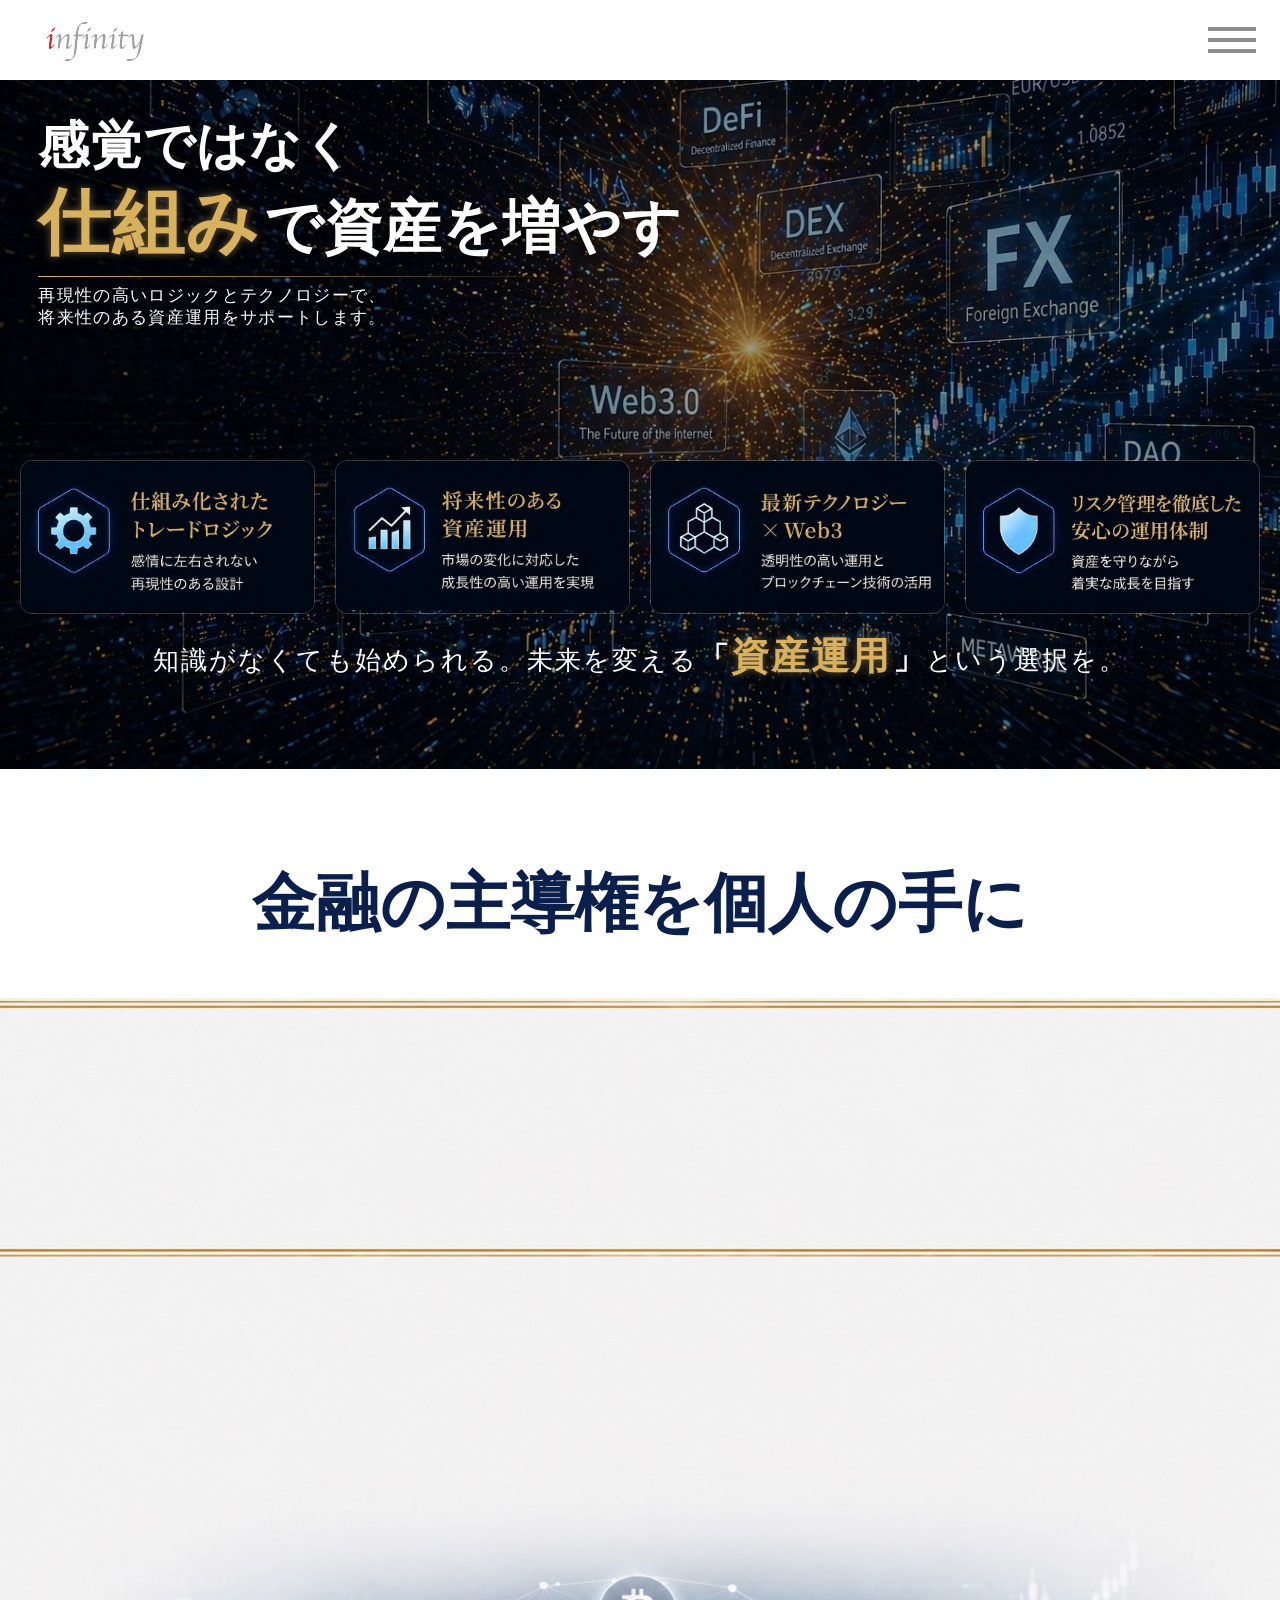
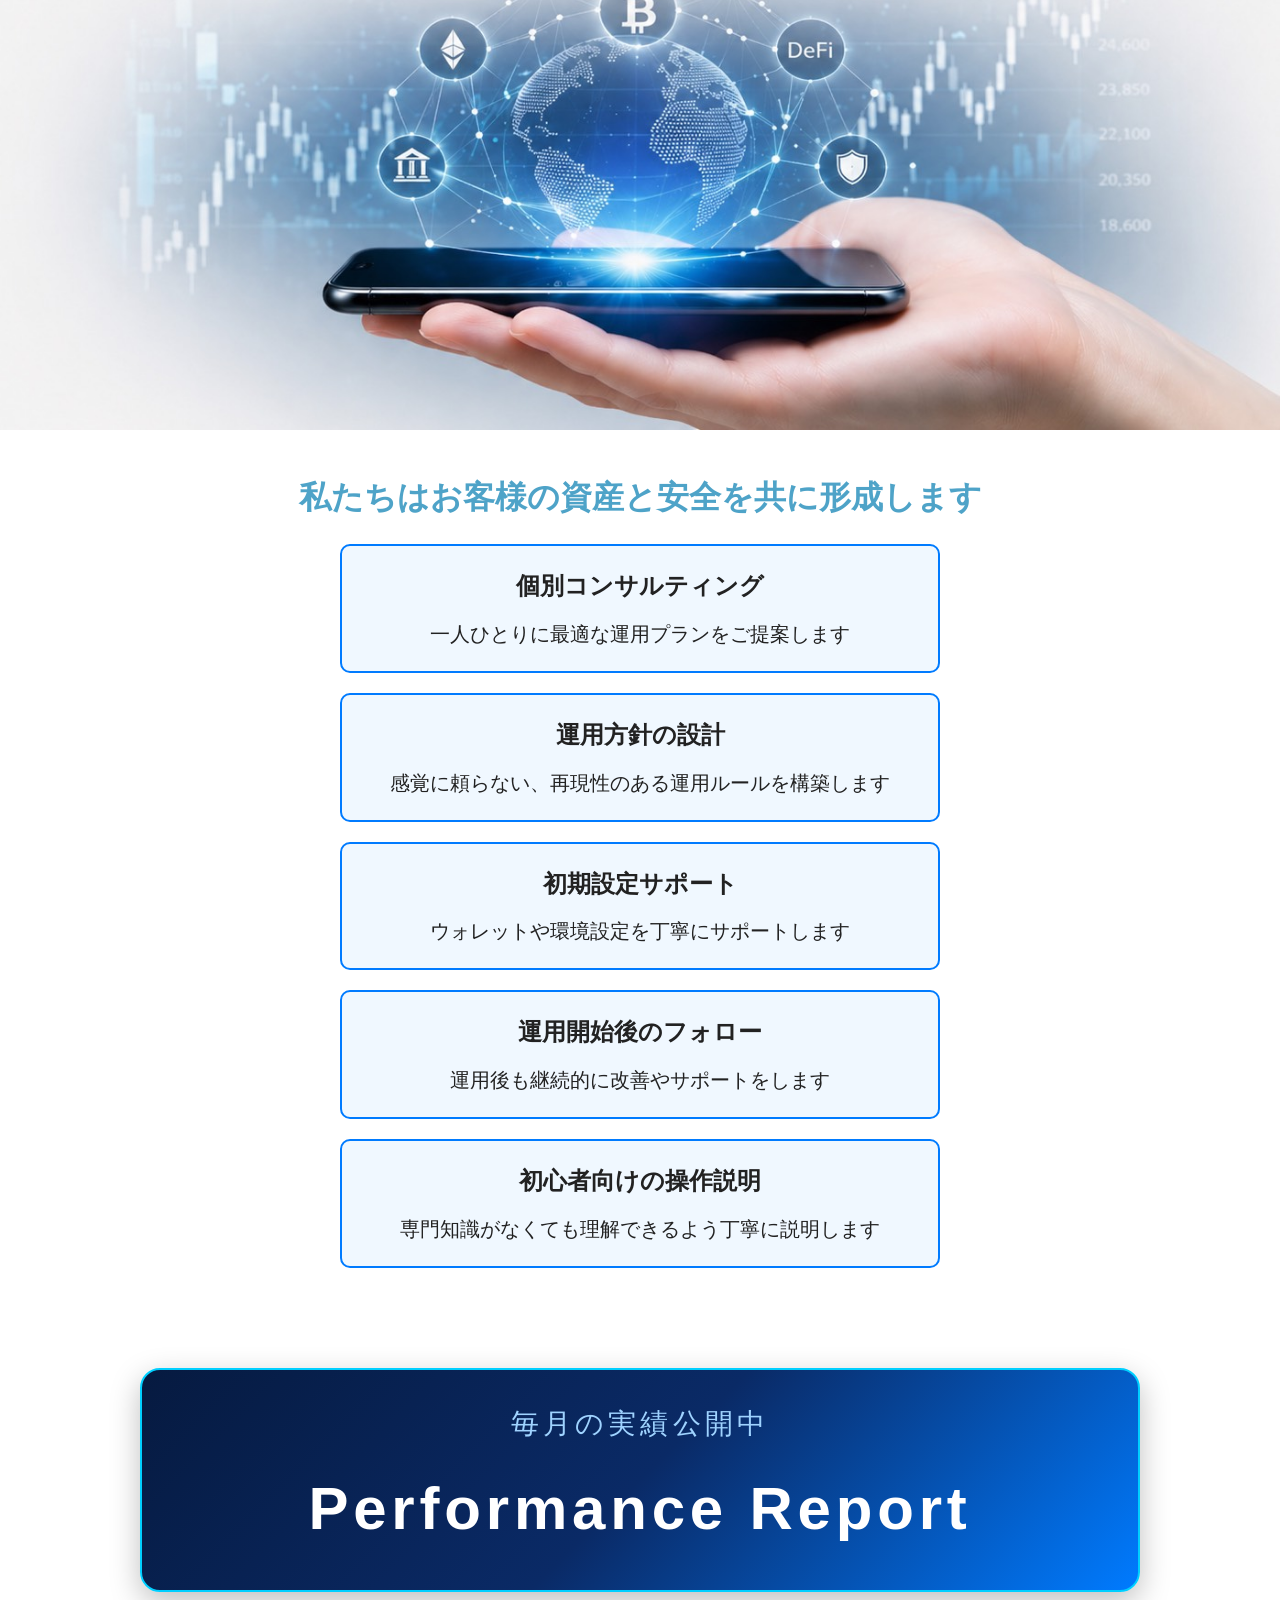
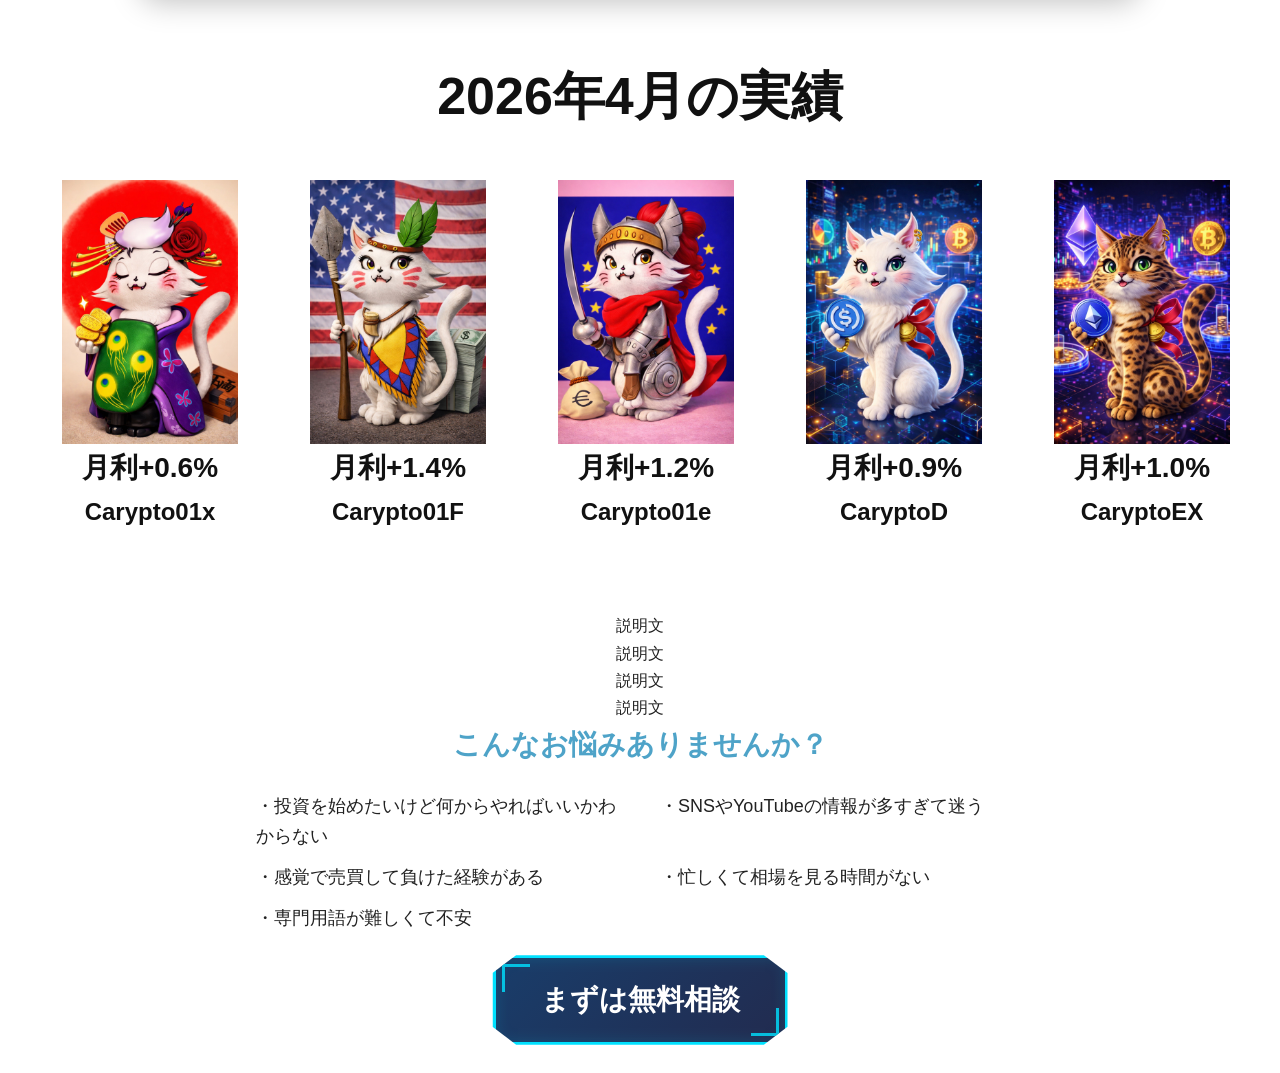
==== commit 2ed7f9c2: "update page" ====
--- a/index.html
+++ b/index.html
@@ -251,12 +251,16 @@
 </section>
 
 <section id="service1" class="section services">
+<p>説明文</p>
 </section>
 <section id="service2" class="section services">
+<p>説明文</p>
 </section>
 <section id="service3" class="section services">
+<p>説明文</p>
 </section>
 <section id="service4" class="section services">
+<p>説明文</p>
 </section>
 
 <!-- ===================== -->
--- a/css/style.css
+++ b/css/style.css
@@ -1380,858 +1380,1034 @@
  
  . b t n   {   
+ + 
+     p o s i t i o n :   r e l a t i v e ; + 
+ + 
      d i s p l a y :   i n l i n e - b l o c k ;   
-     p a d d i n g :   1 5 p x   4 0 p x ; - 
-     b a c k g r o u n d :   l i n e a r - g r a d i e n t ( 9 0 d e g ,   # 0 0 c f f f ,   # 0 0 7 b f f ) ; + + 
+     m a r g i n - b o t t o m :   2 0 p x ; + 
+     p a d d i n g :   1 8 p x   4 5 p x ; + 
+ + 
+     b a c k g r o u n d : + 
+         l i n e a r - g r a d i e n t ( + 
+             1 3 5 d e g , + 
+             r g b a ( 0 , 4 0 , 9 0 , 0 . 9 ) , + 
+             r g b a ( 1 0 , 2 0 , 6 0 , 0 . 9 ) + 
+         ) ; + 
+ + 
+     c o l o r :   # f f f ; + 
+ + 
+     f o n t - s i z e :   2 8 p x ; + 
+     f o n t - w e i g h t :   b o l d ; + 
+ + 
+     t e x t - d e c o r a t i o n :   n o n e ; + 
+ + 
+     b o r d e r :   3 p x   s o l i d   # 0 0 e 1 f f ; + 
+ + 
+     c l i p - p a t h :   p o l y g o n ( + 
+         8 %   0 % , + 
+         9 2 %   0 % , + 
+         1 0 0 %   2 0 % , + 
+         1 0 0 %   8 0 % , + 
+         9 2 %   1 0 0 % , + 
+         8 %   1 0 0 % , + 
+         0 %   8 0 % , + 
+         0 %   2 0 % + 
+     ) ; + 
+ + 
+     b o x - s h a d o w : + 
+         0   0   1 0 p x   r g b a ( 0 , 2 2 5 , 2 5 5 , 0 . 7 ) , + 
+         0   0   2 5 p x   r g b a ( 0 , 2 2 5 , 2 5 5 , 0 . 4 ) , + 
+         i n s e t   0   0   1 5 p x   r g b a ( 0 , 2 2 5 , 2 5 5 , 0 . 1 5 ) ; + 
+ + 
+     o v e r f l o w :   h i d d e n ; + 
+ + 
+     t r a n s i t i o n :   0 . 3 s ; + 
+ } + 
+ + 
+ . b t n : h o v e r   { + 
+ + 
+     t r a n s f o r m :   t r a n s l a t e Y ( - 3 p x ) ; + 
+ + 
+     b o x - s h a d o w : + 
+         0   0   2 0 p x   r g b a ( 0 , 2 2 5 , 2 5 5 , 1 ) , + 
+         0   0   4 0 p x   r g b a ( 0 , 2 2 5 , 2 5 5 , 0 . 7 ) , + 
+         i n s e t   0   0   2 0 p x   r g b a ( 0 , 2 2 5 , 2 5 5 , 0 . 2 ) ; + 
+ + 
+ } + 
+ + 
+ . b t n : : b e f o r e   { + 
+ + 
+     c o n t e n t :   " " ; + 
+ + 
+     p o s i t i o n :   a b s o l u t e ; + 
+ + 
+     t o p :   6 p x ; + 
+     l e f t :   6 p x ; + 
+ + 
+     w i d t h :   2 5 p x ; + 
+     h e i g h t :   2 5 p x ; + 
+ + 
+     b o r d e r - t o p :   3 p x   s o l i d   # 0 0 e 1 f f ; + 
+     b o r d e r - l e f t :   3 p x   s o l i d   # 0 0 e 1 f f ; + 
+ + 
+     o p a c i t y :   0 . 8 ; + 
+ } + 
+ + 
+ . b t n : : a f t e r   { + 
+ + 
+     c o n t e n t :   " " ; + 
+ + 
+     p o s i t i o n :   a b s o l u t e ; + 
+ + 
+     r i g h t :   6 p x ; + 
+     b o t t o m :   6 p x ; + 
+ + 
+     w i d t h :   2 5 p x ; + 
+     h e i g h t :   2 5 p x ; + 
+ + 
+     b o r d e r - r i g h t :   3 p x   s o l i d   # 0 0 e 1 f f ; + 
+     b o r d e r - b o t t o m :   3 p x   s o l i d   # 0 0 e 1 f f ; + 
+ + 
+     o p a c i t y :   0 . 8 ; + 
+ } + 
+ + 
+ / *   �0�0�0  * / + 
+ @ m e d i a   ( m a x - w i d t h :   7 6 8 p x )   { + 
+ + 
+     . p r o b l e m s   h 3   { + 
+         f o n t - s i z e :   2 4 p x ; + 
+     } + 
+ + 
+     . p r o b l e m s   u l   { + 
+         w i d t h :   8 0 % ; + 
+         g r i d - t e m p l a t e - c o l u m n s :   1 f r ; + 
+         g a p :   5 p x ; + 
+     } + 
+ + 
+     . p r o b l e m s   l i   { + 
+         f o n t - s i z e :   1 2 p x ; + 
+     } + 
+ + 
+     . b t n   { + 
+         f o n t - s i z e :   2 2 p x ; + 
+     } + 
+ + 
+ + 
+ } + 
+ + 
+ / *   = = = = = = = = = = = = = = = = = = = = = = = = = + 
+       C a r y p t o   P a g e + 
+ = = = = = = = = = = = = = = = = = = = = = = = = =   * / + 
+ + 
+ . c a r y p t o - m o n t h   { + 
+     m a r g i n :   0   a u t o   8 0 p x ; + 
+ } + 
+ + 
+ . c a r y p t o - m o n t h - t i t l e   { + 
+     f o n t - s i z e :   5 2 p x ; + 
+     f o n t - w e i g h t :   7 0 0 ; + 
+     t e x t - a l i g n :   c e n t e r ; + 
+     m a r g i n - b o t t o m :   4 0 p x ; + 
+     c o l o r :   # 1 1 1 ; + 
+ } + 
+ + 
+ . c a r y p t o - s l i d e r   { + 
+     w i d t h :   1 2 0 0 p x ; + 
+     m a r g i n :   0   a u t o ; + 
+ + 
+     o v e r f l o w :   h i d d e n ; + 
+ } + 
+ + 
+ . c a r y p t o - t r a c k   { + 
+     d i s p l a y :   f l e x ; + 
+     g a p :   2 8 p x ; + 
+ + 
+     t r a n s i t i o n :   t r a n s f o r m   0 . 7 s   e a s e ; + 
+ } + 
+ + 
+ . c a r y p t o - c a r d   { + 
+     f l e x :   0   0   2 2 0 p x ; + 
+     t e x t - a l i g n :   c e n t e r ; + 
+ } + 
+ + 
+ . c a r y p t o - c a r d   i m g   { + 
+     w i d t h :   8 0 % ; + 
+     d i s p l a y :   b l o c k ; + 
+     m a r g i n :   0   a u t o ; + 
+ } + 
+ + 
+ . c a r y p t o - r a t e   { + 
+     f o n t - s i z e :   2 8 p x ; + 
+     f o n t - w e i g h t :   7 0 0 ; + 
+     c o l o r :   # 1 1 1 ; + 
+ } + 
+ + 
+ . c a r y p t o - t y p e   { + 
+     f o n t - s i z e :   2 4 p x ; + 
+     f o n t - w e i g h t :   7 0 0 ; + 
+     c o l o r :   # 1 1 1 ; + 
+     w o r d - b r e a k :   b r e a k - w o r d ; + 
+ } + 
+ + 
+ @ m e d i a   s c r e e n   a n d   ( m a x - w i d t h :   7 6 8 p x )   { + 
+ + 
+     . c a r y p t o - m o n t h   { + 
+         m a r g i n :   0   a u t o   2 0 p x ; + 
+     } + 
+     . c a r y p t o - m o n t h - t i t l e   { + 
+         f o n t - s i z e :   2 6 p x ; + 
+         m a r g i n - b o t t o m :   2 0 p x ; + 
+     } + 
+ + 
+     . c a r y p t o - s l i d e r   { + 
+         w i d t h :   9 0 % ; + 
+     } + 
+ + 
+     . c a r y p t o - t r a c k   { + 
+         g a p :   1 4 p x ; + 
+     } + 
+ + 
+     . c a r y p t o - c a r d   { + 
+         f l e x :   0   0   1 1 0 p x ; + 
+     } + 
+ + 
+     . c a r y p t o - r a t e   { + 
+         f o n t - s i z e :   1 4 p x ; + 
+     } + 
+ + 
+     . c a r y p t o - t y p e   { + 
+         f o n t - s i z e :   1 2 p x ; + 
+     } + 
+ + 
+ } + 
+ + 
+ / *   = = = = = = = = = = = = = = = = = = = = = = = = = + 
+       C o m p a n y   P a g e + 
+ = = = = = = = = = = = = = = = = = = = = = = = = =   * / + 
+ + 
+ . c o m p a n y - m a i n   { + 
+     p a d d i n g :   2 0 p x   0   8 0 p x ; + 
+ } + 
+ + 
+ . c o m p a n y - c o n t a i n e r   { + 
+     m a x - w i d t h :   9 8 0 p x ; + 
+     m a r g i n :   0   a u t o ; + 
+     p a d d i n g :   0   2 4 p x ; + 
+ } + 
+ + 
+ . c o m p a n y - s e c t i o n   { + 
+     m a r g i n - b o t t o m :   8 0 p x ; + 
+ } + 
+ + 
+ . c o m p a n y - s e c t i o n - l i n e   { + 
+     b o r d e r - t o p :   2 p x   s o l i d   # 4 a 4 a 4 a ; + 
+     m a r g i n - b o t t o m :   2 8 p x ; + 
+ } + 
+ + 
+ . c o m p a n y - e n - t i t l e   { + 
+     f o n t - f a m i l y :   " T i m e s   N e w   R o m a n " ,   T i m e s ,   s e r i f ; + 
+     f o n t - s i z e :   1 1 0 p x ; + 
+     f o n t - w e i g h t :   4 0 0 ; + 
+     l i n e - h e i g h t :   1 ; + 
+     m a r g i n - b o t t o m :   9 0 p x ; + 
+     c o l o r :   # 2 f 2 f 2 f ; + 
+ } + 
+ + 
+ . c o m p a n y - m e s s a g e - t i t l e   { + 
+     f o n t - s i z e :   6 2 p x ; + 
+     f o n t - w e i g h t :   4 0 0 ; + 
+     l i n e - h e i g h t :   1 . 9 ; + 
+     m a r g i n - b o t t o m :   1 1 0 p x ; + 
+     c o l o r :   # 2 f 2 f 2 f ; + 
+ } + 
+ + 
+ . c o m p a n y - m e s s a g e - t e x t   p   { + 
+     f o n t - s i z e :   2 8 p x ; + 
+     l i n e - h e i g h t :   2 ; + 
+     m a r g i n - b o t t o m :   1 2 p x ; + 
+     c o l o r :   # 3 a 3 a 3 a ; + 
+ } + 
+ + 
+ . m e s s a g e - i m a g e   { + 
+     m a r g i n - t o p :   4 0 p x ; + 
+     t e x t - a l i g n :   c e n t e r ; + 
+ } + 
+ + 
+ . m e s s a g e - i m a g e   i m g   { + 
+     w i d t h :   1 0 0 % ; + 
+     m a x - w i d t h :   6 0 0 p x ; + 
+     m a r g i n :   0   a u t o ; + 
+ } + 
+ + 
+ . c o m p a n y - p r o f i l e - s e c t i o n   . c o m p a n y - e n - t i t l e   { + 
+     m a r g i n - b o t t o m :   6 0 p x ; + 
+ } + 
+ + 
+ . c o m p a n y - p r o f i l e - t a b l e   { + 
+     b o r d e r - t o p :   2 p x   s o l i d   # 8 a 8 a 8 a ; + 
+ } + 
+ + 
+ . c o m p a n y - r o w   { + 
+     d i s p l a y :   g r i d ; + 
+     g r i d - t e m p l a t e - c o l u m n s :   2 6 0 p x   1 f r ; + 
+     g a p :   2 4 p x ; + 
+     p a d d i n g :   5 4 p x   0 ; + 
+     b o r d e r - b o t t o m :   2 p x   s o l i d   # 8 a 8 a 8 a ; + 
+ } + 
+ + 
+ . c o m p a n y - l a b e l   { + 
+     f o n t - s i z e :   3 0 p x ; + 
+     l i n e - h e i g h t :   1 . 8 ; + 
+     p a d d i n g - l e f t :   7 0 p x ; + 
+ } + 
+ + 
+ . c o m p a n y - v a l u e   { + 
+     f o n t - s i z e :   3 0 p x ; + 
+     l i n e - h e i g h t :   1 . 9 ; + 
+     p a d d i n g - r i g h t :   2 0 p x ; + 
+     w o r d - b r e a k :   b r e a k - w o r d ; + 
+ } + 
+ + 
+ / *   = = = = = = = = = = = = = = = = = = = = = = = = = + 
+       C o n t a c t   P a g e + 
+ = = = = = = = = = = = = = = = = = = = = = = = = =   * / + 
+ + 
+ . c o n t a c t - m a i n   { + 
+     p a d d i n g :   1 0 p x   0   8 0 p x ; + 
+ } + 
+ + 
+ . c o n t a c t - c o n t a i n e r   { + 
+     m a x - w i d t h :   9 0 0 p x ; + 
+     m a r g i n :   0   a u t o ; + 
+     p a d d i n g :   2 0 p x   2 4 p x   6 0 p x ; + 
+ } + 
+ + 
+ . c o n t a c t - l e a d   { + 
+     f o n t - s i z e :   2 2 p x ; + 
+     l i n e - h e i g h t :   1 . 9 ; + 
+     m a r g i n - b o t t o m :   4 8 p x ; + 
+ } + 
+ + 
+ . c o n t a c t - f o r m   { + 
+     d i s p l a y :   f l e x ; + 
+     f l e x - d i r e c t i o n :   c o l u m n ; + 
+     g a p :   2 6 p x ; + 
+ } + 
+ + 
+ . f o r m - g r o u p   l a b e l   { + 
+     f o n t - s i z e :   2 0 p x ; + 
+     d i s p l a y :   b l o c k ; + 
+     m a r g i n - b o t t o m :   1 0 p x ; + 
+ } + 
+ + 
+ . r e q u i r e d   { + 
+     d i s p l a y :   i n l i n e - b l o c k ; + 
+     b a c k g r o u n d :   # 8 f 2 b 2 b ; + 
+     c o l o r :   # f f f ; + 
+     p a d d i n g :   4 p x   1 0 p x ; + 
+     f o n t - s i z e :   1 4 p x ; + 
+     m a r g i n - r i g h t :   8 p x ; + 
+     b o r d e r - r a d i u s :   6 p x ; + 
+ } + 
+ + 
+ . c o n t a c t - f o r m   i n p u t , + 
+ . c o n t a c t - f o r m   t e x t a r e a   { + 
+     w i d t h :   1 0 0 % ; + 
+     p a d d i n g :   1 6 p x ; + 
+     f o n t - s i z e :   1 8 p x ; + 
+     b o r d e r :   n o n e ;   
      b o r d e r - r a d i u s :   1 0 p x ;   
+     b a c k g r o u n d :   # f 7 f 7 f 7 ; + 
+     c o l o r :   # 3 3 3 ; + 
+     o u t l i n e :   n o n e ; + 
+ } + 
+ + 
+ . c o n t a c t - f o r m   t e x t a r e a   { + 
+     r e s i z e :   v e r t i c a l ; + 
+     m i n - h e i g h t :   2 2 0 p x ; + 
+ } + 
+ + 
+ . h a l f   { + 
+     w i d t h :   4 0 %   ! i m p o r t a n t ; + 
+ } + 
+ + 
+ . p r i v a c y - t e x t   { + 
+     f o n t - s i z e :   1 6 p x ; + 
+     l i n e - h e i g h t :   1 . 8 ; + 
+     m a r g i n :   1 0 p x   0   1 4 p x ; + 
+     c o l o r :   # 4 4 4 ; + 
+ } + 
+ + 
+ . c h e c k b o x   { + 
+     d i s p l a y :   f l e x   ! i m p o r t a n t ; + 
+     a l i g n - i t e m s :   c e n t e r ; + 
+     g a p :   1 0 p x ; + 
+     f o n t - s i z e :   1 8 p x   ! i m p o r t a n t ; + 
+ } + 
+ + 
+ . c h e c k b o x   i n p u t [ t y p e = " c h e c k b o x " ]   { + 
+     w i d t h :   2 8 p x ; + 
+     h e i g h t :   2 8 p x ; + 
+     m a r g i n :   0 ; + 
+     a c c e n t - c o l o r :   # 8 f 2 b 2 b ; + 
+     f l e x :   0   0   a u t o ; + 
+ } + 
+ + 
+ . f o r m - s u b m i t   { + 
+     m a r g i n - t o p :   2 0 p x ; + 
+ } + 
+ + 
+ . f o r m - s u b m i t   b u t t o n   { + 
+     w i d t h :   1 0 0 % ; + 
+     p a d d i n g :   2 0 p x ; + 
+     f o n t - s i z e :   2 2 p x ; + 
+     b a c k g r o u n d :   # 8 f 2 b 2 b ; + 
      c o l o r :   # f f f ;   
-     f o n t - s i z e :   1 8 p x ; +     b o r d e r :   n o n e ; + 
+     c u r s o r :   p o i n t e r ; + 
+     b o r d e r - r a d i u s :   0 ; + 
+ } + 
+ + 
+ . p r i v a c y - s e c t i o n   { + 
+     m a r g i n - t o p :   6 0 p x ; + 
+     p a d d i n g - t o p :   4 0 p x ; + 
+     b o r d e r - t o p :   1 p x   s o l i d   # b d b d b d ; + 
+ } + 
+ + 
+ . p r i v a c y - s e c t i o n   h 2   { + 
+     f o n t - s i z e :   2 8 p x ; + 
+     m a r g i n - b o t t o m :   2 0 p x ; + 
+ } + 
+ + 
+ . p r i v a c y - b o x   { + 
+     b a c k g r o u n d :   # e a e a e a ; + 
+     p a d d i n g :   2 0 p x ; + 
+     b o r d e r - r a d i u s :   1 0 p x ; + 
+     m a x - h e i g h t :   2 6 0 p x ; + 
+     o v e r f l o w - y :   a u t o ; + 
+     f o n t - s i z e :   1 6 p x ; + 
+     l i n e - h e i g h t :   1 . 8 ; + 
+ } + 
+ + 
+ / *   = = = = = = = = = = = = = = = = = = = = = = = = = + 
+       L a w   P a g e + 
+ = = = = = = = = = = = = = = = = = = = = = = = = =   * / + 
+ + 
+ . l a w - m a i n   { + 
+     p a d d i n g :   1 0 p x   0   8 0 p x ; + 
+ } + 
+ + 
+ . l a w - c o n t a i n e r   { + 
+     m a x - w i d t h :   9 8 0 p x ; + 
+     m a r g i n :   0   a u t o ; + 
+     p a d d i n g :   0   2 4 p x ; + 
+ } + 
+ + 
+ . l a w - t i t l e   { + 
+     f o n t - s i z e :   4 0 p x ; + 
+     f o n t - w e i g h t :   7 0 0 ; + 
+     l i n e - h e i g h t :   1 . 4 ; + 
+     m a r g i n :   2 4 p x   0   5 6 p x ; + 
+     c o l o r :   # 3 3 3 ; + 
+ } + 
+ + 
+ . l a w - b l o c k   { + 
+     m a r g i n - b o t t o m :   4 4 p x ; + 
+ } + 
+ + 
+ . l a w - l a b e l   { + 
+     b a c k g r o u n d :   # e f e f e f ; + 
+     b o r d e r - t o p :   1 p x   s o l i d   # c f c f c f ; + 
+     b o r d e r - b o t t o m :   1 p x   s o l i d   # c f c f c f ; + 
+     t e x t - a l i g n :   c e n t e r ; + 
+     f o n t - s i z e :   2 8 p x ; + 
+     c o l o r :   # 4 4 4 ; + 
+     p a d d i n g :   4 2 p x   2 0 p x ; + 
+     m a r g i n - b o t t o m :   2 8 p x ; + 
+ } + 
+ + 
+ . l a w - v a l u e   { + 
+     f o n t - s i z e :   2 8 p x ; + 
+     l i n e - h e i g h t :   1 . 9 ; + 
+     c o l o r :   # 3 3 3 ; + 
+     p a d d i n g :   0   3 8 p x ; + 
+     w o r d - b r e a k :   b r e a k - w o r d ; + 
+ } + 
+ + 
+ . l a w - v a l u e   p   { + 
+     m a r g i n - b o t t o m :   1 4 p x ; + 
+ } + 
+ + 
+ . l a w - c o n t a c t - l i n k   { + 
+     c o l o r :   # 3 3 3 ; + 
+     t e x t - d e c o r a t i o n :   u n d e r l i n e ; + 
+     t e x t - u n d e r l i n e - o f f s e t :   6 p x ; + 
+ } + 
+ + 
+ / *   = = = = = = = = = = = = = = = = = = = = = = = = = + 
+       N e w s   P a g e + 
+ = = = = = = = = = = = = = = = = = = = = = = = = =   * / + 
+ + 
+ . n e w s - m a i n   { + 
+     p a d d i n g :   2 0 p x   0   8 0 p x ; + 
+ } + 
+ + 
+ . n e w s - c o n t a i n e r   { + 
+     m a x - w i d t h :   9 0 0 p x ; + 
+     m a r g i n :   0   a u t o ; + 
+     p a d d i n g :   0   2 4 p x ; + 
+ } + 
+ + 
+ . n e w s - t i t l e   { + 
+     f o n t - s i z e :   4 0 p x ; + 
+     f o n t - w e i g h t :   7 0 0 ; + 
+     m a r g i n :   2 4 p x   0   4 8 p x ; + 
+     t e x t - a l i g n :   c e n t e r ; + 
+ } + 
+ + 
+ . n e w s - l i s t   { + 
+     d i s p l a y :   f l e x ; + 
+     f l e x - d i r e c t i o n :   c o l u m n ; + 
+     g a p :   2 4 p x ; + 
+ } + 
+ + 
+ . n e w s - i t e m   { + 
+     b a c k g r o u n d :   # f f f ; + 
+     p a d d i n g :   2 4 p x ; + 
+     b o r d e r - r a d i u s :   1 2 p x ; + 
+     b o r d e r :   1 p x   s o l i d   # d d d ; + 
+ } + 
+ + 
+ . n e w s - d a t e   { + 
+     f o n t - s i z e :   1 4 p x ; + 
+     c o l o r :   # 2 f 6 f e d ;   
      f o n t - w e i g h t :   b o l d ;   
- } - 
- - 
- / *   �0�0�0  * / - 
- @ m e d i a   ( m a x - w i d t h :   7 6 8 p x )   { - 
- - 
-     . p r o b l e m s   h 3   { - 
-         f o n t - s i z e :   2 4 p x ; - 
-     } - 
- - 
-     . p r o b l e m s   u l   { - 
-         w i d t h :   8 0 % ; - 
-         g r i d - t e m p l a t e - c o l u m n s :   1 f r ; - 
-         g a p :   5 p x ; - 
-     } - 
- - 
-     . p r o b l e m s   l i   { - 
-         f o n t - s i z e :   1 2 p x ; - 
-     } - 
- - 
- } - 
- - 
- / *   = = = = = = = = = = = = = = = = = = = = = = = = = - 
-       C a r y p t o   P a g e - 
- = = = = = = = = = = = = = = = = = = = = = = = = =   * / - 
- - 
- . c a r y p t o - m o n t h   { - 
-     m a r g i n :   0   a u t o   8 0 p x ; - 
- } - 
- - 
- . c a r y p t o - m o n t h - t i t l e   { - 
-     f o n t - s i z e :   5 2 p x ; - 
-     f o n t - w e i g h t :   7 0 0 ; - 
-     t e x t - a l i g n :   c e n t e r ; - 
-     m a r g i n - b o t t o m :   4 0 p x ; - 
-     c o l o r :   # 1 1 1 ; - 
- } - 
- - 
- . c a r y p t o - s l i d e r   { - 
-     w i d t h :   1 2 0 0 p x ; - 
-     m a r g i n :   0   a u t o ; - 
- - 
-     o v e r f l o w :   h i d d e n ; - 
- } - 
- - 
- . c a r y p t o - t r a c k   { - 
-     d i s p l a y :   f l e x ; - 
-     g a p :   2 8 p x ; - 
- - 
-     t r a n s i t i o n :   t r a n s f o r m   0 . 7 s   e a s e ; - 
- } - 
- - 
- . c a r y p t o - c a r d   { - 
-     f l e x :   0   0   2 2 0 p x ; - 
-     t e x t - a l i g n :   c e n t e r ; - 
- } - 
- - 
- . c a r y p t o - c a r d   i m g   { - 
-     w i d t h :   8 0 % ; - 
-     d i s p l a y :   b l o c k ; - 
-     m a r g i n :   0   a u t o ; - 
- } - 
- - 
- . c a r y p t o - r a t e   { - 
-     f o n t - s i z e :   2 8 p x ; - 
-     f o n t - w e i g h t :   7 0 0 ; - 
-     c o l o r :   # 1 1 1 ; - 
- } - 
- - 
- . c a r y p t o - t y p e   { - 
-     f o n t - s i z e :   2 4 p x ; - 
-     f o n t - w e i g h t :   7 0 0 ; - 
-     c o l o r :   # 1 1 1 ; - 
-     w o r d - b r e a k :   b r e a k - w o r d ; - 
- } - 
- - 
- @ m e d i a   s c r e e n   a n d   ( m a x - w i d t h :   7 6 8 p x )   { - 
- - 
-     . c a r y p t o - m o n t h   { - 
-         m a r g i n :   0   a u t o   4 0 p x ; - 
-     } - 
-     . c a r y p t o - m o n t h - t i t l e   { - 
-         f o n t - s i z e :   2 6 p x ; - 
-         m a r g i n - b o t t o m :   2 0 p x ; - 
-     } - 
- - 
-     . c a r y p t o - s l i d e r   { - 
-         w i d t h :   9 0 % ; - 
-     } - 
- - 
-     . c a r y p t o - t r a c k   { - 
-         g a p :   1 4 p x ; - 
-     } - 
- - 
-     . c a r y p t o - c a r d   { - 
-         f l e x :   0   0   1 1 0 p x ; - 
-     } - 
- - 
-     . c a r y p t o - r a t e   { - 
-         f o n t - s i z e :   1 4 p x ; - 
-     } - 
- - 
-     . c a r y p t o - t y p e   { - 
-         f o n t - s i z e :   1 2 p x ; - 
-     } - 
- - 
- } - 
- - 
- / *   = = = = = = = = = = = = = = = = = = = = = = = = = - 
-       C o m p a n y   P a g e - 
- = = = = = = = = = = = = = = = = = = = = = = = = =   * / - 
- - 
- . c o m p a n y - m a i n   { - 
-     p a d d i n g :   2 0 p x   0   8 0 p x ; - 
- } - 
- - 
- . c o m p a n y - c o n t a i n e r   { - 
-     m a x - w i d t h :   9 8 0 p x ; - 
-     m a r g i n :   0   a u t o ; - 
-     p a d d i n g :   0   2 4 p x ; - 
- } - 
- - 
- . c o m p a n y - s e c t i o n   { - 
-     m a r g i n - b o t t o m :   8 0 p x ; - 
- } - 
- - 
- . c o m p a n y - s e c t i o n - l i n e   { - 
-     b o r d e r - t o p :   2 p x   s o l i d   # 4 a 4 a 4 a ; - 
-     m a r g i n - b o t t o m :   2 8 p x ; - 
- } - 
- - 
- . c o m p a n y - e n - t i t l e   { - 
-     f o n t - f a m i l y :   " T i m e s   N e w   R o m a n " ,   T i m e s ,   s e r i f ; - 
-     f o n t - s i z e :   1 1 0 p x ; - 
-     f o n t - w e i g h t :   4 0 0 ; - 
-     l i n e - h e i g h t :   1 ; - 
-     m a r g i n - b o t t o m :   9 0 p x ; - 
-     c o l o r :   # 2 f 2 f 2 f ; - 
- } - 
- - 
- . c o m p a n y - m e s s a g e - t i t l e   { - 
-     f o n t - s i z e :   6 2 p x ; - 
-     f o n t - w e i g h t :   4 0 0 ; - 
-     l i n e - h e i g h t :   1 . 9 ; - 
-     m a r g i n - b o t t o m :   1 1 0 p x ; - 
-     c o l o r :   # 2 f 2 f 2 f ; - 
- } - 
- - 
- . c o m p a n y - m e s s a g e - t e x t   p   { - 
-     f o n t - s i z e :   2 8 p x ; - 
-     l i n e - h e i g h t :   2 ; - 
-     m a r g i n - b o t t o m :   1 2 p x ; - 
-     c o l o r :   # 3 a 3 a 3 a ; - 
- } - 
- - 
- . m e s s a g e - i m a g e   { - 
-     m a r g i n - t o p :   4 0 p x ; - 
-     t e x t - a l i g n :   c e n t e r ; - 
- } - 
- - 
- . m e s s a g e - i m a g e   i m g   { - 
-     w i d t h :   1 0 0 % ; - 
-     m a x - w i d t h :   6 0 0 p x ; - 
-     m a r g i n :   0   a u t o ; - 
- } - 
- - 
- . c o m p a n y - p r o f i l e - s e c t i o n   . c o m p a n y - e n - t i t l e   { - 
-     m a r g i n - b o t t o m :   6 0 p x ; - 
- } - 
- - 
- . c o m p a n y - p r o f i l e - t a b l e   { - 
-     b o r d e r - t o p :   2 p x   s o l i d   # 8 a 8 a 8 a ; - 
- } - 
- - 
- . c o m p a n y - r o w   { - 
-     d i s p l a y :   g r i d ; - 
-     g r i d - t e m p l a t e - c o l u m n s :   2 6 0 p x   1 f r ; - 
-     g a p :   2 4 p x ; - 
-     p a d d i n g :   5 4 p x   0 ; - 
-     b o r d e r - b o t t o m :   2 p x   s o l i d   # 8 a 8 a 8 a ; - 
- } - 
- - 
- . c o m p a n y - l a b e l   { - 
-     f o n t - s i z e :   3 0 p x ; +     m a r g i n - b o t t o m :   8 p x ; + 
+ } + 
+ + 
+ . n e w s - i t e m   h 3   { + 
+     f o n t - s i z e :   2 0 p x ; + 
+     m a r g i n - b o t t o m :   1 0 p x ; + 
+ } + 
+ + 
+ . n e w s - i t e m   p   { + 
+     f o n t - s i z e :   1 6 p x ;   
      l i n e - h e i g h t :   1 . 8 ;   
-     p a d d i n g - l e f t :   7 0 p x ; - 
- } - 
- - 
- . c o m p a n y - v a l u e   { - 
-     f o n t - s i z e :   3 0 p x ; - 
-     l i n e - h e i g h t :   1 . 9 ; - 
-     p a d d i n g - r i g h t :   2 0 p x ; - 
-     w o r d - b r e a k :   b r e a k - w o r d ; - 
- } - 
- - 
- / *   = = = = = = = = = = = = = = = = = = = = = = = = = - 
-       C o n t a c t   P a g e - 
- = = = = = = = = = = = = = = = = = = = = = = = = =   * / - 
- - 
- . c o n t a c t - m a i n   { - 
-     p a d d i n g :   1 0 p x   0   8 0 p x ; - 
- } - 
- - 
- . c o n t a c t - c o n t a i n e r   { - 
-     m a x - w i d t h :   9 0 0 p x ; - 
-     m a r g i n :   0   a u t o ; - 
-     p a d d i n g :   2 0 p x   2 4 p x   6 0 p x ; - 
- } - 
- - 
- . c o n t a c t - l e a d   { - 
-     f o n t - s i z e :   2 2 p x ; - 
-     l i n e - h e i g h t :   1 . 9 ; - 
-     m a r g i n - b o t t o m :   4 8 p x ; - 
- } - 
- - 
- . c o n t a c t - f o r m   { - 
-     d i s p l a y :   f l e x ; - 
-     f l e x - d i r e c t i o n :   c o l u m n ; - 
-     g a p :   2 6 p x ; - 
- } - 
- - 
- . f o r m - g r o u p   l a b e l   { - 
-     f o n t - s i z e :   2 0 p x ; - 
-     d i s p l a y :   b l o c k ; - 
-     m a r g i n - b o t t o m :   1 0 p x ; - 
- } - 
- - 
- . r e q u i r e d   { - 
-     d i s p l a y :   i n l i n e - b l o c k ; - 
-     b a c k g r o u n d :   # 8 f 2 b 2 b ; - 
-     c o l o r :   # f f f ; - 
-     p a d d i n g :   4 p x   1 0 p x ; - 
-     f o n t - s i z e :   1 4 p x ; - 
-     m a r g i n - r i g h t :   8 p x ; - 
-     b o r d e r - r a d i u s :   6 p x ; - 
- } - 
- - 
- . c o n t a c t - f o r m   i n p u t , - 
- . c o n t a c t - f o r m   t e x t a r e a   { - 
-     w i d t h :   1 0 0 % ; - 
-     p a d d i n g :   1 6 p x ; - 
-     f o n t - s i z e :   1 8 p x ; - 
-     b o r d e r :   n o n e ; - 
-     b o r d e r - r a d i u s :   1 0 p x ; - 
-     b a c k g r o u n d :   # f 7 f 7 f 7 ; - 
-     c o l o r :   # 3 3 3 ; - 
-     o u t l i n e :   n o n e ; - 
- } - 
- - 
- . c o n t a c t - f o r m   t e x t a r e a   { - 
-     r e s i z e :   v e r t i c a l ; - 
-     m i n - h e i g h t :   2 2 0 p x ; - 
- } - 
- - 
- . h a l f   { - 
-     w i d t h :   4 0 %   ! i m p o r t a n t ; - 
- } - 
- - 
- . p r i v a c y - t e x t   { - 
-     f o n t - s i z e :   1 6 p x ; - 
-     l i n e - h e i g h t :   1 . 8 ; - 
-     m a r g i n :   1 0 p x   0   1 4 p x ; - 
-     c o l o r :   # 4 4 4 ; - 
- } - 
- - 
- . c h e c k b o x   { - 
-     d i s p l a y :   f l e x   ! i m p o r t a n t ; - 
-     a l i g n - i t e m s :   c e n t e r ; - 
-     g a p :   1 0 p x ; - 
-     f o n t - s i z e :   1 8 p x   ! i m p o r t a n t ; - 
- } - 
- - 
- . c h e c k b o x   i n p u t [ t y p e = " c h e c k b o x " ]   { - 
-     w i d t h :   2 8 p x ; - 
-     h e i g h t :   2 8 p x ; - 
-     m a r g i n :   0 ; - 
-     a c c e n t - c o l o r :   # 8 f 2 b 2 b ; - 
-     f l e x :   0   0   a u t o ; - 
- } - 
- - 
- . f o r m - s u b m i t   { - 
-     m a r g i n - t o p :   2 0 p x ; - 
- } - 
- - 
- . f o r m - s u b m i t   b u t t o n   { - 
-     w i d t h :   1 0 0 % ; - 
-     p a d d i n g :   2 0 p x ; - 
-     f o n t - s i z e :   2 2 p x ; - 
-     b a c k g r o u n d :   # 8 f 2 b 2 b ; - 
-     c o l o r :   # f f f ; - 
-     b o r d e r :   n o n e ; - 
-     c u r s o r :   p o i n t e r ; - 
-     b o r d e r - r a d i u s :   0 ; - 
- } - 
- - 
- . p r i v a c y - s e c t i o n   { - 
-     m a r g i n - t o p :   6 0 p x ; - 
-     p a d d i n g - t o p :   4 0 p x ; - 
-     b o r d e r - t o p :   1 p x   s o l i d   # b d b d b d ; - 
- } - 
- - 
- . p r i v a c y - s e c t i o n   h 2   { - 
-     f o n t - s i z e :   2 8 p x ; - 
-     m a r g i n - b o t t o m :   2 0 p x ; - 
- } - 
- - 
- . p r i v a c y - b o x   { - 
-     b a c k g r o u n d :   # e a e a e a ; - 
-     p a d d i n g :   2 0 p x ; - 
-     b o r d e r - r a d i u s :   1 0 p x ; - 
-     m a x - h e i g h t :   2 6 0 p x ; - 
-     o v e r f l o w - y :   a u t o ; - 
-     f o n t - s i z e :   1 6 p x ; - 
-     l i n e - h e i g h t :   1 . 8 ; - 
- } - 
- - 
- / *   = = = = = = = = = = = = = = = = = = = = = = = = = - 
-       L a w   P a g e - 
- = = = = = = = = = = = = = = = = = = = = = = = = =   * / - 
- - 
- . l a w - m a i n   { - 
-     p a d d i n g :   1 0 p x   0   8 0 p x ; - 
- } - 
- - 
- . l a w - c o n t a i n e r   { - 
-     m a x - w i d t h :   9 8 0 p x ; - 
-     m a r g i n :   0   a u t o ; - 
-     p a d d i n g :   0   2 4 p x ; - 
- } - 
- - 
- . l a w - t i t l e   { - 
-     f o n t - s i z e :   4 0 p x ; - 
-     f o n t - w e i g h t :   7 0 0 ; - 
-     l i n e - h e i g h t :   1 . 4 ; - 
-     m a r g i n :   2 4 p x   0   5 6 p x ; - 
-     c o l o r :   # 3 3 3 ; - 
- } - 
- - 
- . l a w - b l o c k   { - 
-     m a r g i n - b o t t o m :   4 4 p x ; - 
- } - 
- - 
- . l a w - l a b e l   { - 
-     b a c k g r o u n d :   # e f e f e f ; - 
-     b o r d e r - t o p :   1 p x   s o l i d   # c f c f c f ; - 
-     b o r d e r - b o t t o m :   1 p x   s o l i d   # c f c f c f ; - 
-     t e x t - a l i g n :   c e n t e r ; - 
-     f o n t - s i z e :   2 8 p x ; - 
-     c o l o r :   # 4 4 4 ; - 
-     p a d d i n g :   4 2 p x   2 0 p x ; - 
-     m a r g i n - b o t t o m :   2 8 p x ; - 
- } - 
- - 
- . l a w - v a l u e   { - 
-     f o n t - s i z e :   2 8 p x ; - 
-     l i n e - h e i g h t :   1 . 9 ; - 
-     c o l o r :   # 3 3 3 ; - 
-     p a d d i n g :   0   3 8 p x ; - 
-     w o r d - b r e a k :   b r e a k - w o r d ; - 
- } - 
- - 
- . l a w - v a l u e   p   { - 
-     m a r g i n - b o t t o m :   1 4 p x ; - 
- } - 
- - 
- . l a w - c o n t a c t - l i n k   { - 
-     c o l o r :   # 3 3 3 ; - 
-     t e x t - d e c o r a t i o n :   u n d e r l i n e ; - 
-     t e x t - u n d e r l i n e - o f f s e t :   6 p x ; - 
- } - 
- - 
- / *   = = = = = = = = = = = = = = = = = = = = = = = = = - 
-       N e w s   P a g e - 
- = = = = = = = = = = = = = = = = = = = = = = = = =   * / - 
- - 
- . n e w s - m a i n   { - 
-     p a d d i n g :   2 0 p x   0   8 0 p x ; - 
- } - 
- - 
- . n e w s - c o n t a i n e r   { - 
-     m a x - w i d t h :   9 0 0 p x ; - 
-     m a r g i n :   0   a u t o ; - 
-     p a d d i n g :   0   2 4 p x ; - 
- } - 
- - 
- . n e w s - t i t l e   { - 
-     f o n t - s i z e :   4 0 p x ; - 
-     f o n t - w e i g h t :   7 0 0 ; - 
-     m a r g i n :   2 4 p x   0   4 8 p x ; - 
-     t e x t - a l i g n :   c e n t e r ; - 
- } - 
- - 
- . n e w s - l i s t   { - 
-     d i s p l a y :   f l e x ; - 
-     f l e x - d i r e c t i o n :   c o l u m n ; - 
-     g a p :   2 4 p x ; - 
- } - 
- - 
- . n e w s - i t e m   { - 
-     b a c k g r o u n d :   # f f f ; - 
-     p a d d i n g :   2 4 p x ; - 
-     b o r d e r - r a d i u s :   1 2 p x ; - 
-     b o r d e r :   1 p x   s o l i d   # d d d ; - 
- } - 
- - 
- . n e w s - d a t e   { - 
-     f o n t - s i z e :   1 4 p x ; - 
-     c o l o r :   # 2 f 6 f e d ; - 
-     f o n t - w e i g h t :   b o l d ; - 
-     m a r g i n - b o t t o m :   8 p x ; - 
- } - 
- - 
- . n e w s - i t e m   h 3   { - 
-     f o n t - s i z e :   2 0 p x ; - 
-     m a r g i n - b o t t o m :   1 0 p x ; - 
- } - 
- - 
- . n e w s - i t e m   p   { - 
-     f o n t - s i z e :   1 6 p x ; - 
-     l i n e - h e i g h t :   1 . 8 ; - 
  }   
  
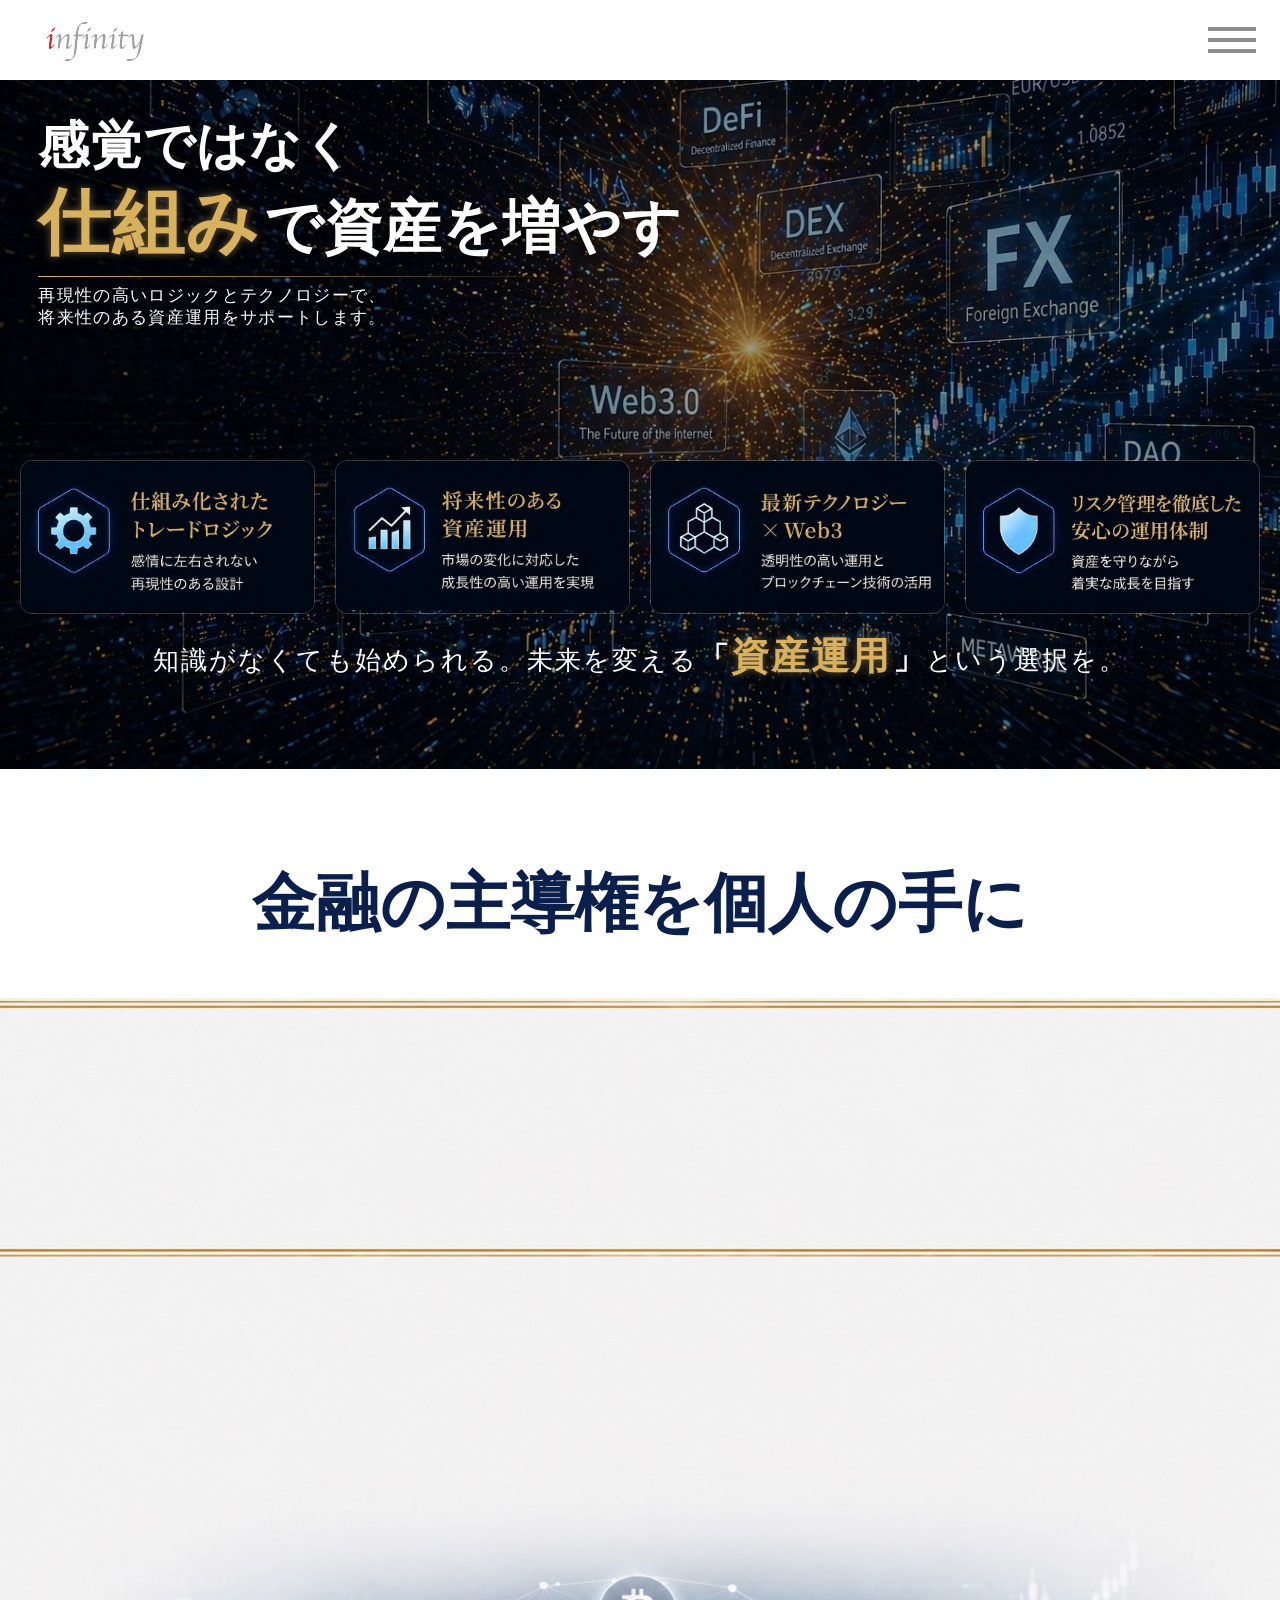
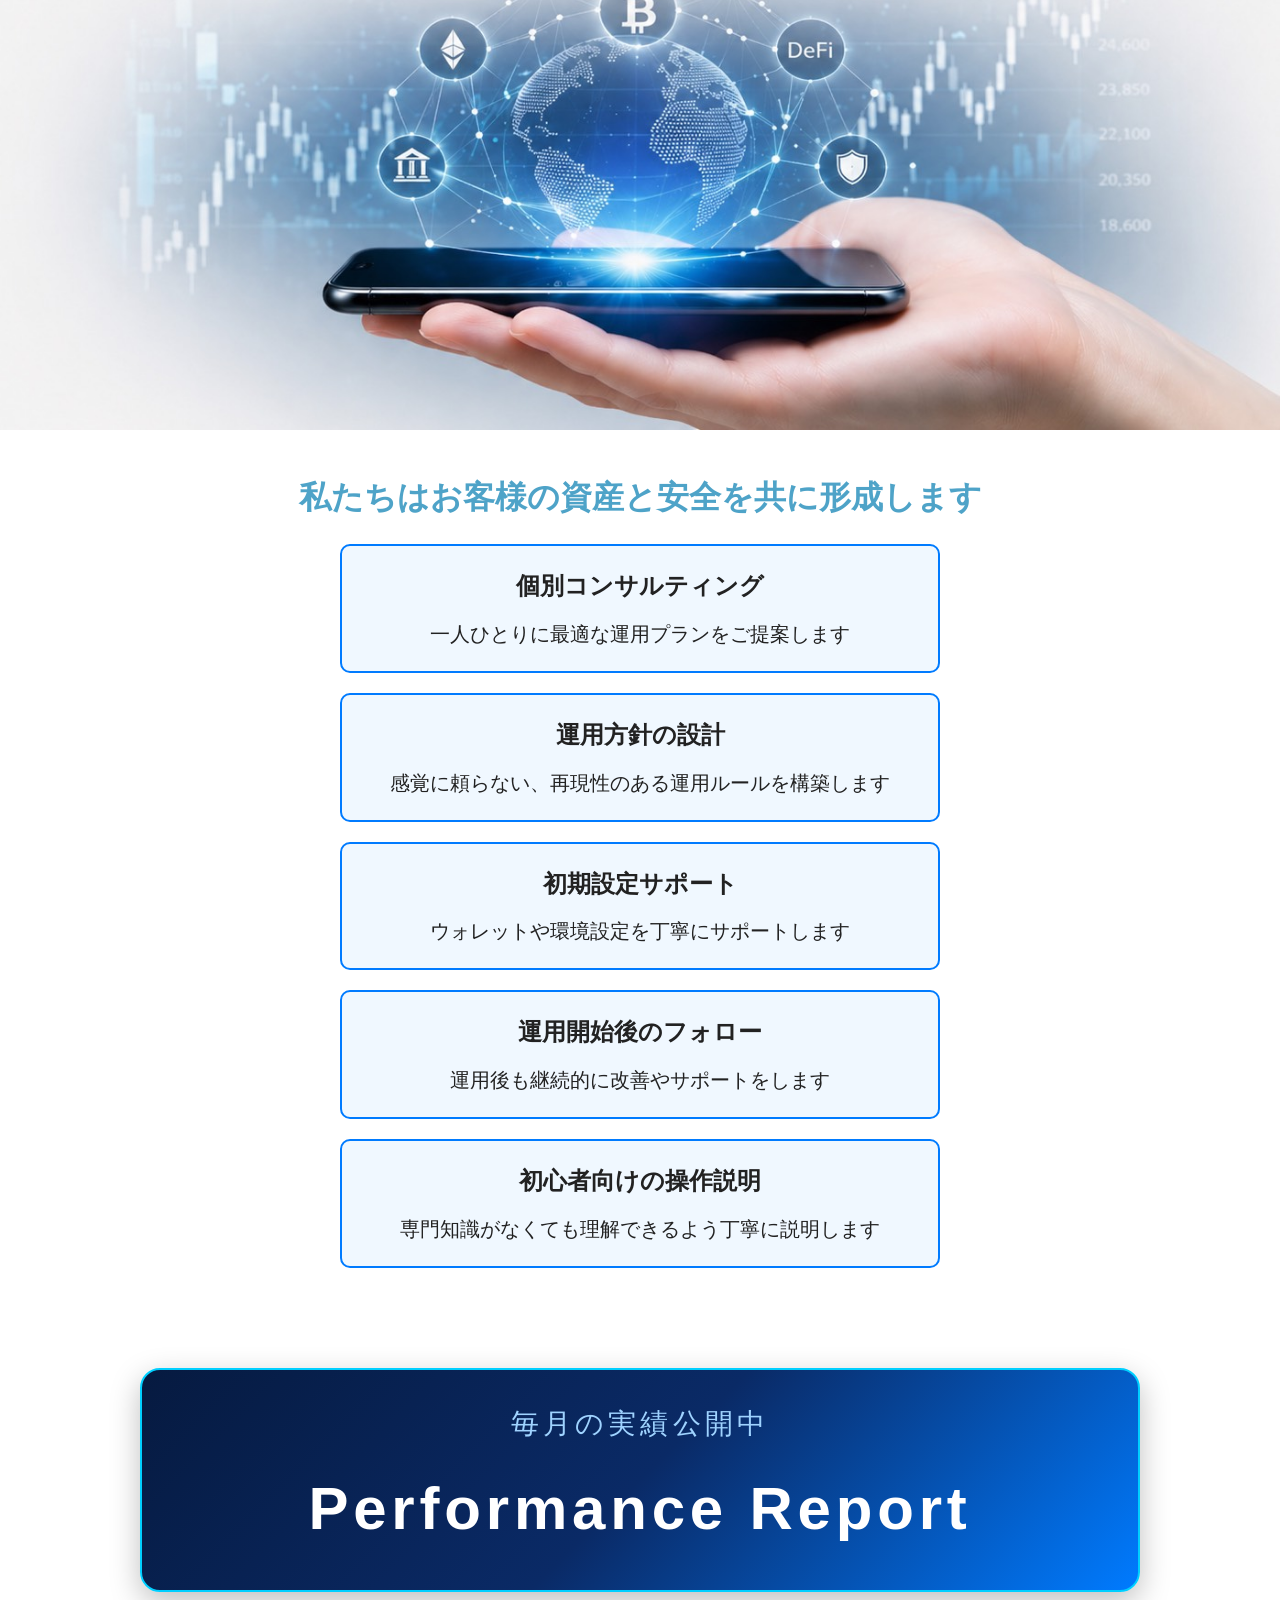
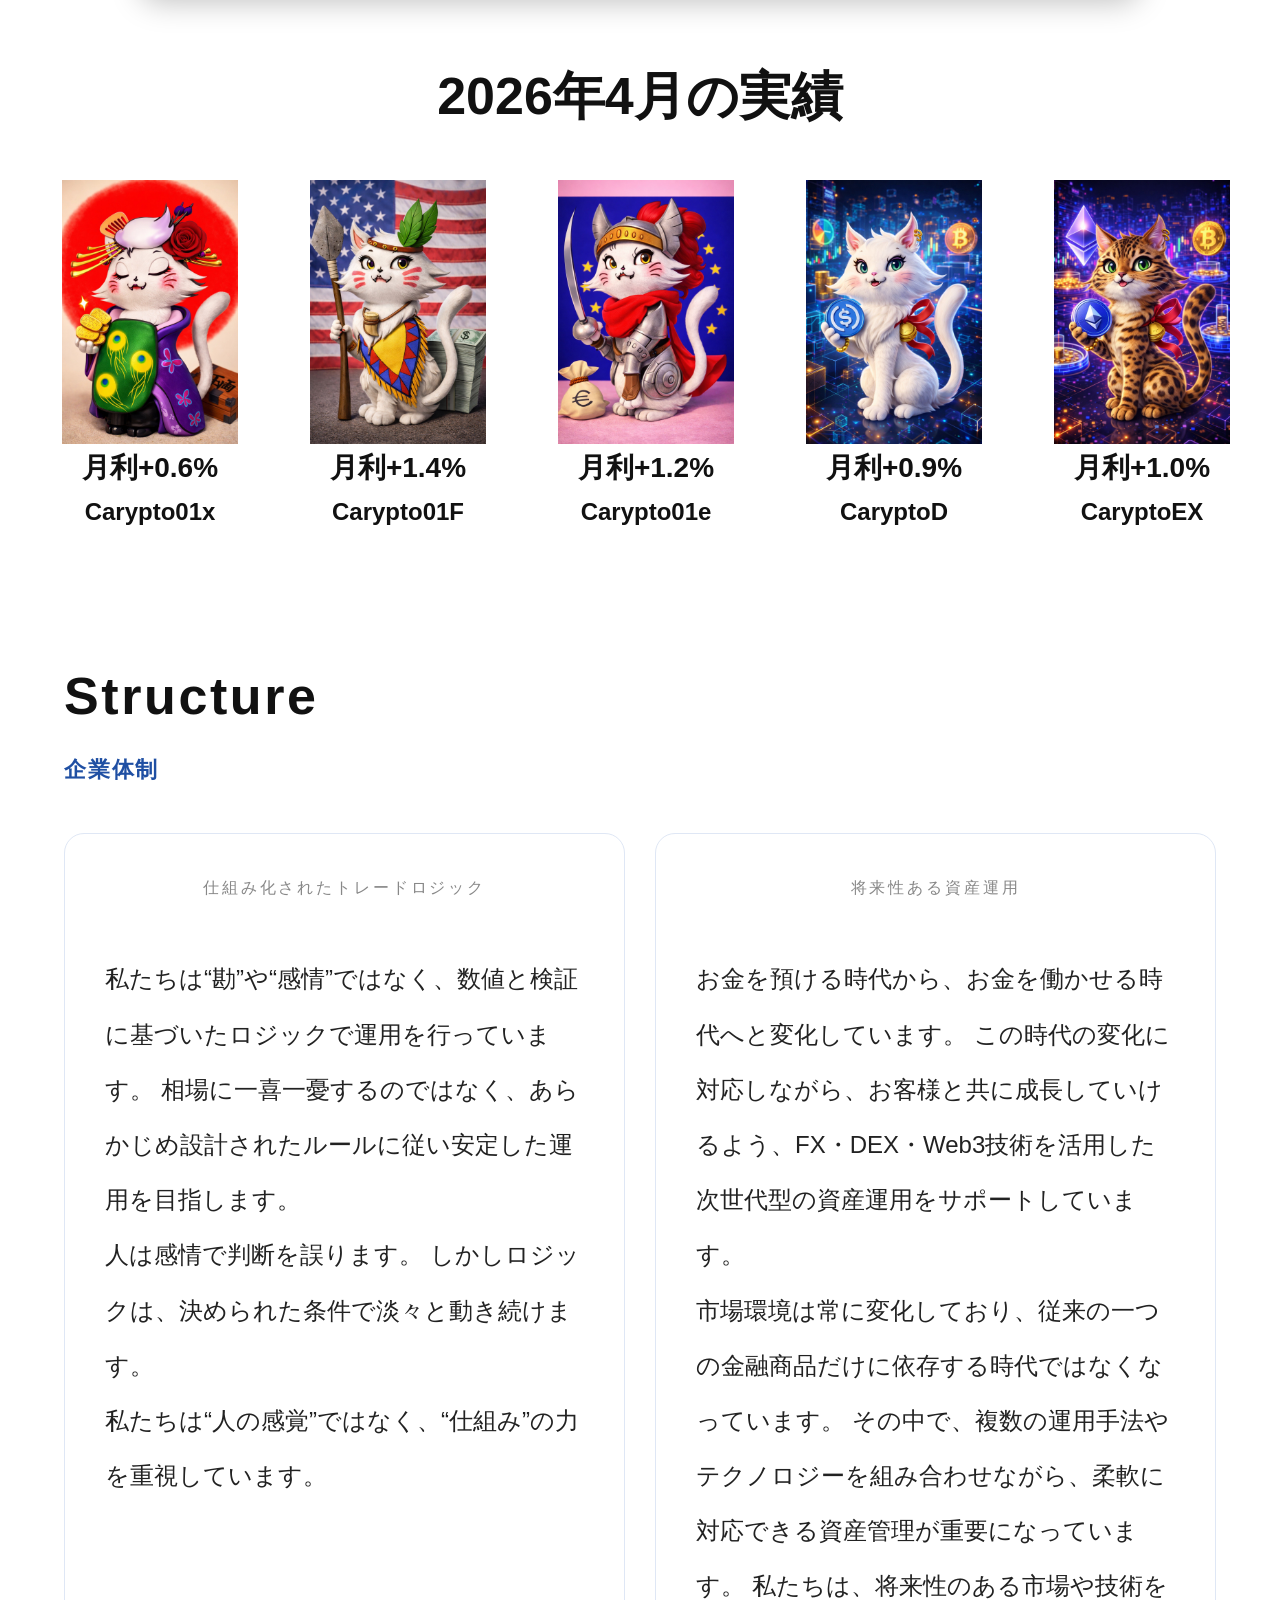
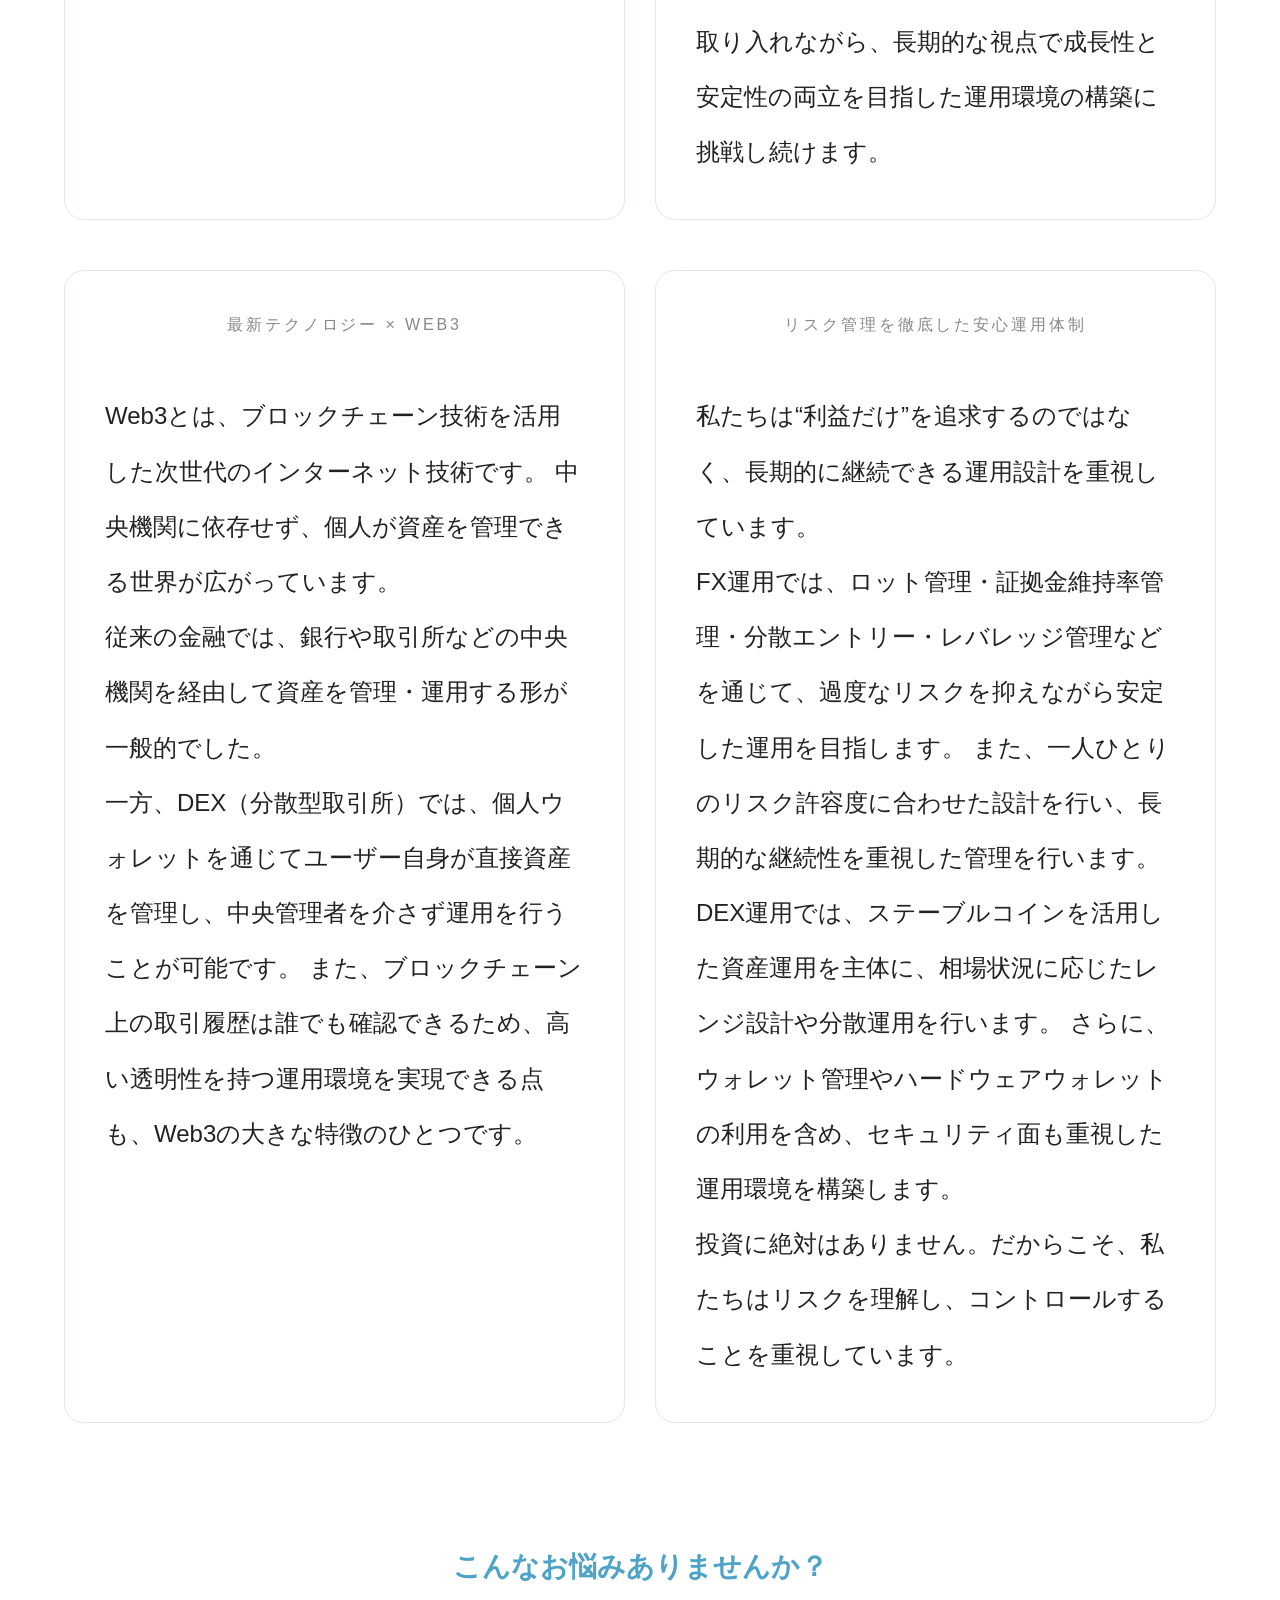
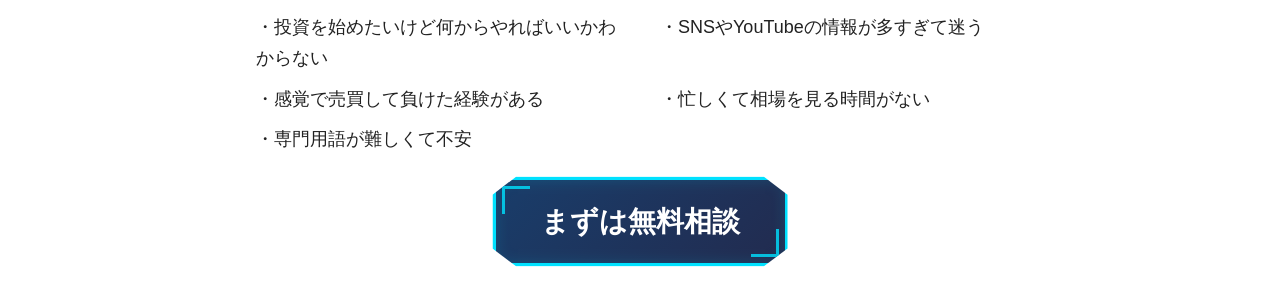
==== commit 7f8df3d0: "update page" ====
--- a/index.html
+++ b/index.html
@@ -250,17 +250,92 @@
   </div>
 </section>
 
-<section id="service1" class="section services">
-<p>説明文</p>
-</section>
-<section id="service2" class="section services">
-<p>説明文</p>
-</section>
-<section id="service3" class="section services">
-<p>説明文</p>
-</section>
-<section id="service4" class="section services">
-<p>説明文</p>
+<section class="structure-section">
+
+    <h2>Structure</h2>
+
+    <p class="structure-sub">
+      企業体制
+    </p>
+
+  <div class="structure-box">
+
+    <div id="service1">
+
+      <p class="structure-title">
+        仕組み化されたトレードロジック
+      </p>
+
+      <p class="structure-text">
+        私たちは“勘”や“感情”ではなく、数値と検証に基づいたロジックで運用を行っています。
+        相場に一喜一憂するのではなく、あらかじめ設計されたルールに従い安定した運用を目指します。<br>
+
+        人は感情で判断を誤ります。
+        しかしロジックは、決められた条件で淡々と動き続けます。<br>
+
+        私たちは“人の感覚”ではなく、“仕組み”の力を重視しています。
+      </p>
+
+    </div>
+
+    <div id="service2">
+
+      <p class="structure-title">
+        将来性ある資産運用
+      </p>
+
+      <p class="structure-text">
+        お金を預ける時代から、お金を働かせる時代へと変化しています。
+        この時代の変化に対応しながら、お客様と共に成長していけるよう、FX・DEX・Web3技術を活用した次世代型の資産運用をサポートしています。<br>
+
+        市場環境は常に変化しており、従来の一つの金融商品だけに依存する時代ではなくなっています。
+        その中で、複数の運用手法やテクノロジーを組み合わせながら、柔軟に対応できる資産管理が重要になっています。
+
+        私たちは、将来性のある市場や技術を取り入れながら、長期的な視点で成長性と安定性の両立を目指した運用環境の構築に挑戦し続けます。
+      </p>
+
+    </div>
+
+    <div id="service3">
+
+      <p class="structure-title">
+        最新テクノロジー × Web3
+      </p>
+
+      <p class="structure-text">
+        Web3とは、ブロックチェーン技術を活用した次世代のインターネット技術です。
+        中央機関に依存せず、個人が資産を管理できる世界が広がっています。<br>
+       
+        従来の金融では、銀行や取引所などの中央機関を経由して資産を管理・運用する形が一般的でした。<br>
+
+        一方、DEX（分散型取引所）では、個人ウォレットを通じてユーザー自身が直接資産を管理し、中央管理者を介さず運用を行うことが可能です。
+        また、ブロックチェーン上の取引履歴は誰でも確認できるため、高い透明性を持つ運用環境を実現できる点も、Web3の大きな特徴のひとつです。
+      </p>
+
+    </div>
+
+    <div id="service4">
+
+      <p class="structure-title">
+        リスク管理を徹底した安心運用体制
+      </p>
+
+      <p class="structure-text">
+        私たちは“利益だけ”を追求するのではなく、長期的に継続できる運用設計を重視しています。<br>
+
+        FX運用では、ロット管理・証拠金維持率管理・分散エントリー・レバレッジ管理などを通じて、過度なリスクを抑えながら安定した運用を目指します。
+        また、一人ひとりのリスク許容度に合わせた設計を行い、長期的な継続性を重視した管理を行います。<br>
+
+        DEX運用では、ステーブルコインを活用した資産運用を主体に、相場状況に応じたレンジ設計や分散運用を行います。
+        さらに、ウォレット管理やハードウェアウォレットの利用を含め、セキュリティ面も重視した運用環境を構築します。<br>
+
+        投資に絶対はありません。だからこそ、私たちはリスクを理解し、コントロールすることを重視しています。
+      </p>
+
+    </div>
+
+  </div>
+
 </section>
 
 <!-- ===================== -->
--- a/css/style.css
+++ b/css/style.css
@@ -1330,6 +1330,264 @@
  
    
+ / *   = = = = = = = = = = = = = = = = = = = = = = = = = + 
+       S T R U C T U R E   S E C T I O N + 
+ = = = = = = = = = = = = = = = = = = = = = = = = =   * / + 
+ + 
+ . s t r u c t u r e - s e c t i o n   { + 
+ + 
+     w i d t h :   9 0 % ; + 
+     m a x - w i d t h :   1 2 0 0 p x ; + 
+ + 
+     m a r g i n :   1 2 0 p x   a u t o ; + 
+ } + 
+ + 
+ . s t r u c t u r e - s e c t i o n   h 2   { + 
+ + 
+     f o n t - s i z e :   5 2 p x ; + 
+ + 
+     f o n t - w e i g h t :   7 0 0 ; + 
+ + 
+     c o l o r :   # 1 1 1 ; + 
+ + 
+     m a r g i n - b o t t o m :   1 0 p x ; + 
+ + 
+     l e t t e r - s p a c i n g :   0 . 0 5 e m ; + 
+ } + 
+ + 
+ . s t r u c t u r e - s u b   { + 
+ + 
+     f o n t - s i z e :   2 2 p x ; + 
+ + 
+     f o n t - w e i g h t :   b o l d ; + 
+ + 
+     c o l o r :   # 1 f 4 f a 3 ; + 
+ + 
+     m a r g i n - b o t t o m :   2 5 p x ; + 
+ + 
+     l e t t e r - s p a c i n g :   0 . 0 8 e m ; + 
+ } + 
+ + 
+ / *   ���R�2 R�0�0�0�0  * / + 
+ + 
+ . s t r u c t u r e - b o x   { + 
+ + 
+     d i s p l a y :   g r i d ; + 
+ + 
+     g r i d - t e m p l a t e - c o l u m n s :   r e p e a t ( 2 ,   1 f r ) ; + 
+     g r i d - c o l u m n :   1   /   - 1 ; + 
+ + 
+     g a p :   3 0 p x ; + 
+ + 
+     t e x t - a l i g n :   c e n t e r ; + 
+ } + 
+ + 
+ . s t r u c t u r e - t i t l e   { + 
+ + 
+     f o n t - s i z e :   1 6 p x ; + 
+ + 
+     f o n t - w e i g h t :   5 0 0 ; + 
+ + 
+     l e t t e r - s p a c i n g :   0 . 1 8 e m ; + 
+ + 
+     t e x t - t r a n s f o r m :   u p p e r c a s e ; + 
+ + 
+     c o l o r :   # 8 8 8 ; + 
+ + 
+     m a r g i n - b o t t o m :   5 0 p x ; + 
+ } + 
+ + 
+ / *   ,g�e  * / + 
+ + 
+ . s t r u c t u r e - t e x t   { + 
+ + 
+     f o n t - s i z e :   2 4 p x ; + 
+ + 
+     l i n e - h e i g h t :   2 . 3 ; + 
+ + 
+     c o l o r :   # 2 2 2 ; + 
+ + 
+     t e x t - a l i g n :   l e f t ; + 
+ } + 
+ + 
+ / *   ���R�4 ��v�0�0�0  * / + 
+ + 
+ # s e r v i c e 1 , + 
+ # s e r v i c e 2 , + 
+ # s e r v i c e 3 , + 
+ # s e r v i c e 4   { + 
+ + 
+     b a c k g r o u n d :   # f f f ; + 
+ + 
+     b o r d e r :   1 p x   s o l i d   # d f e 7 f 5 ; + 
+ + 
+     b o r d e r - r a d i u s :   2 0 p x ; + 
+ + 
+     p a d d i n g :   4 0 p x ; + 
+ + 
+     b o x - s i z i n g :   b o r d e r - b o x ; + 
+ + 
+     m a r g i n - t o p :   2 0 p x ; + 
+ } + 
+ + 
+ / *   �0�0�0  * / + 
+ + 
+ @ m e d i a   s c r e e n   a n d   ( m a x - w i d t h :   7 6 8 p x )   { + 
+ + 
+     . s t r u c t u r e - s e c t i o n   { + 
+         w i d t h :   9 2 % ; + 
+         m a r g i n :   8 0 p x   a u t o ; + 
+     } + 
+ + 
+     . s t r u c t u r e - s e c t i o n   h 2   { + 
+         f o n t - s i z e :   3 0 p x ; + 
+     } + 
+ + 
+     . s t r u c t u r e - s u b   { + 
+         f o n t - s i z e :   1 6 p x ; + 
+     } + 
+ + 
+     . s t r u c t u r e - t i t l e   { + 
+         f o n t - s i z e :   1 2 p x ; + 
+         m a r g i n - b o t t o m :   3 0 p x ; + 
+     } + 
+ + 
+     . s t r u c t u r e - t e x t   { + 
+         f o n t - s i z e :   1 8 p x ; + 
+         l i n e - h e i g h t :   2 ; + 
+     } + 
+ + 
+ } + 
+ + 
  . p r o b l e m s   h 3   {   
      f o n t - s i z e :   2 8 p x ; @@ -2182,7 +2440,7 @@
  
  . p r i v a c y - b o x   {   
-     b a c k g r o u n d :   # e a e a e a ; +     b a c k g r o u n d :   # f 7 f 7 f 7 ;   
      p a d d i n g :   2 0 p x ;   
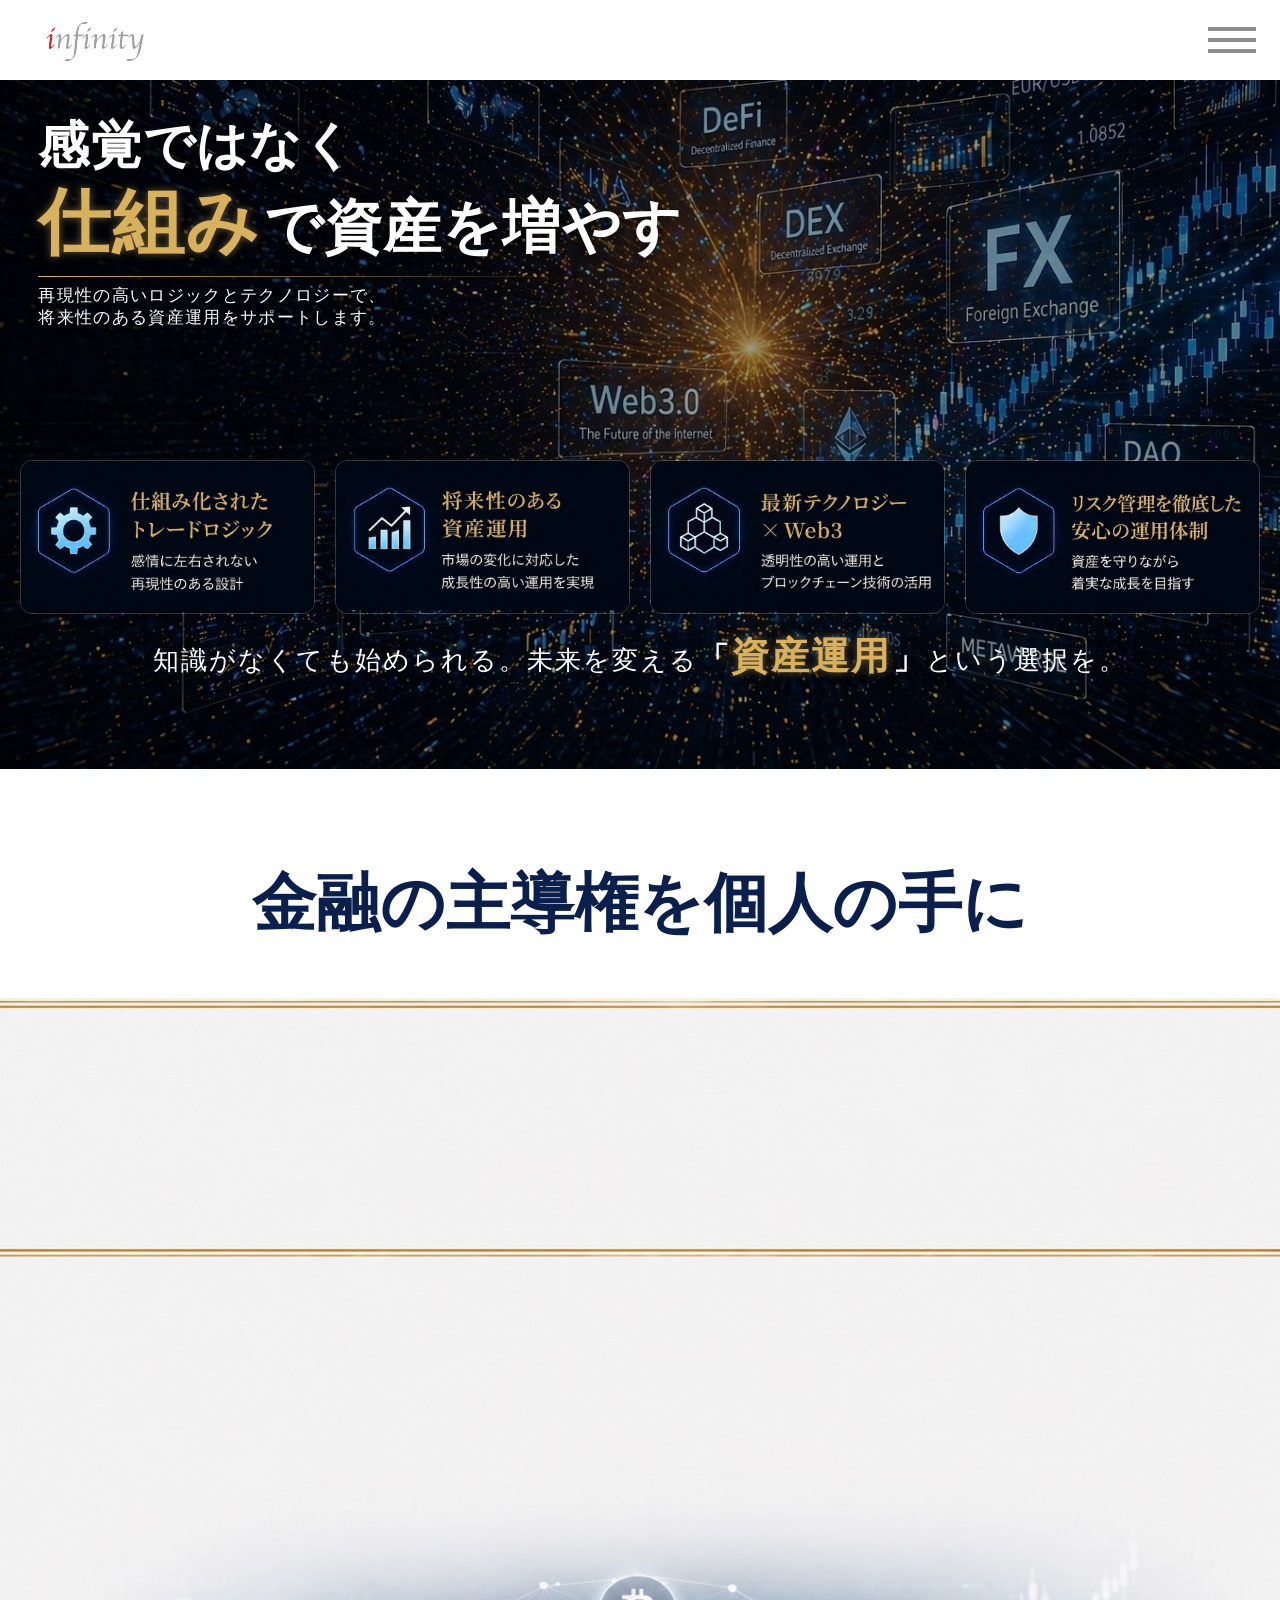
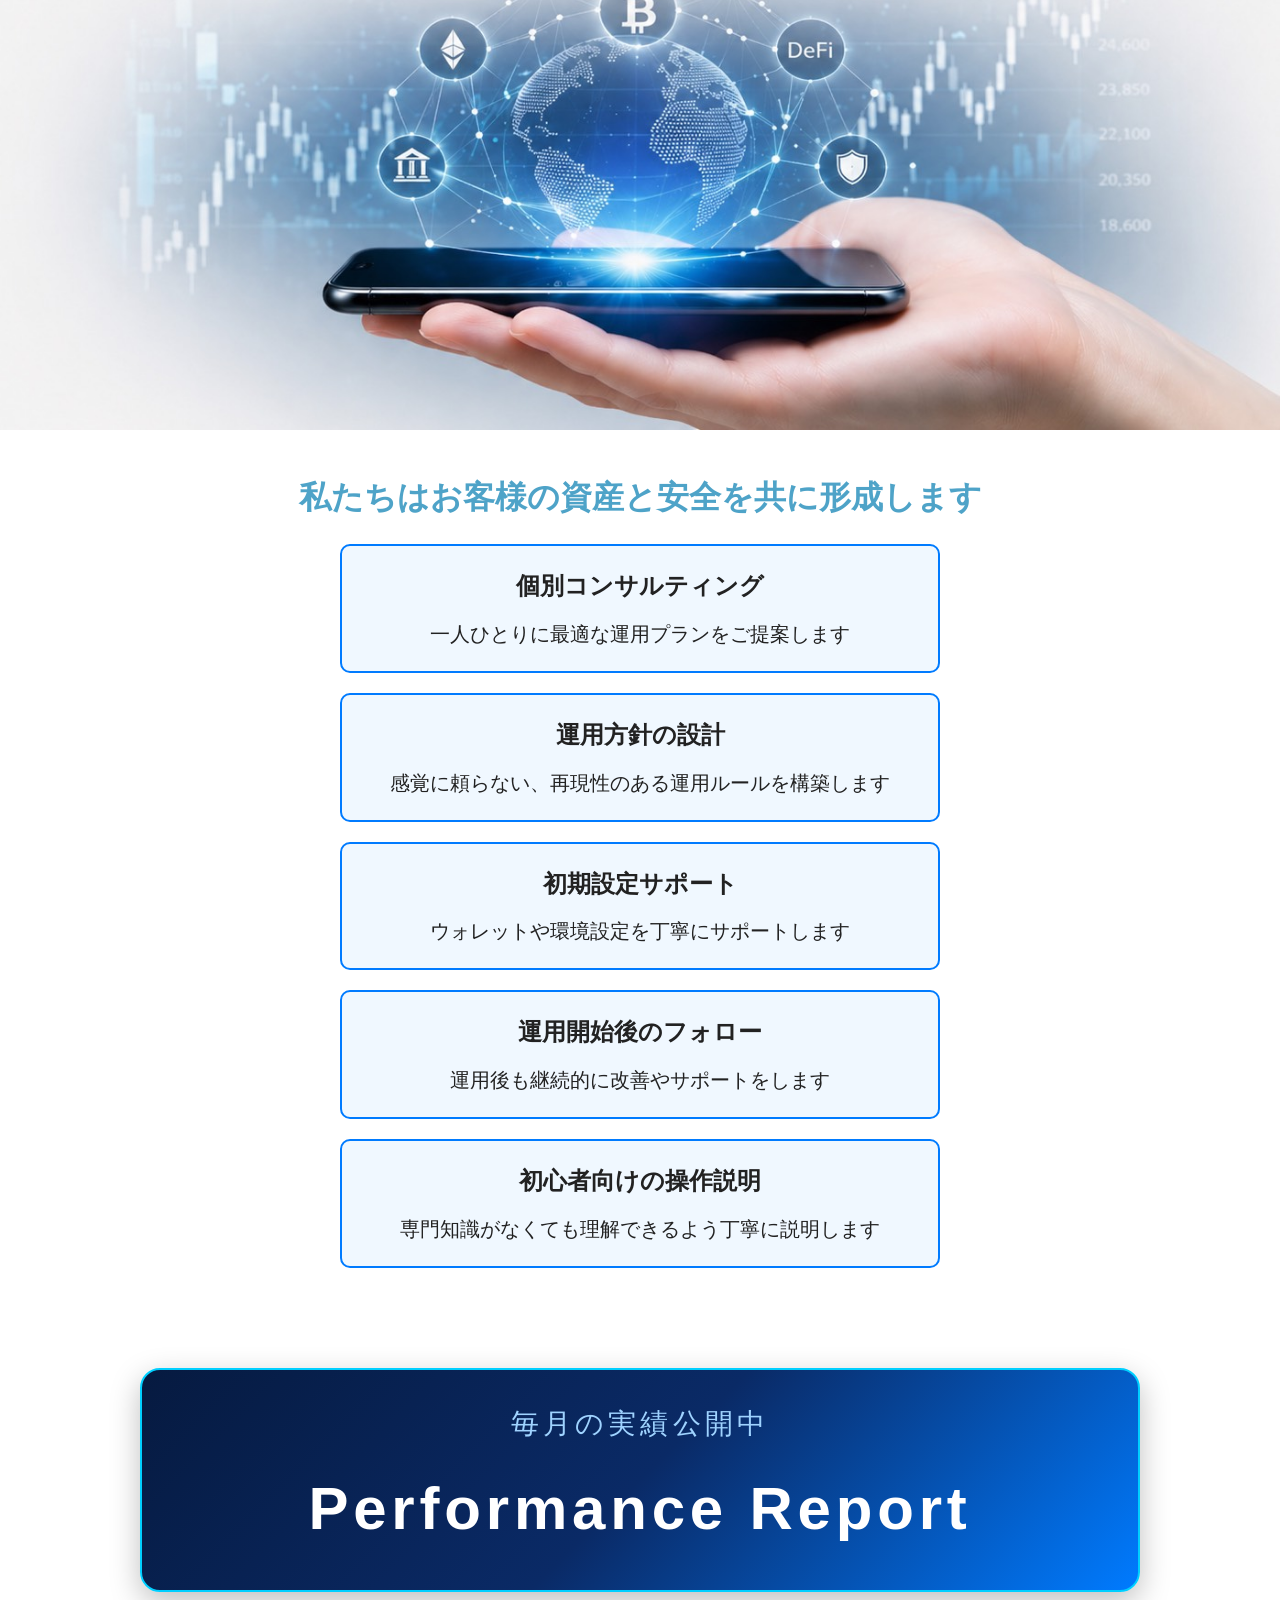
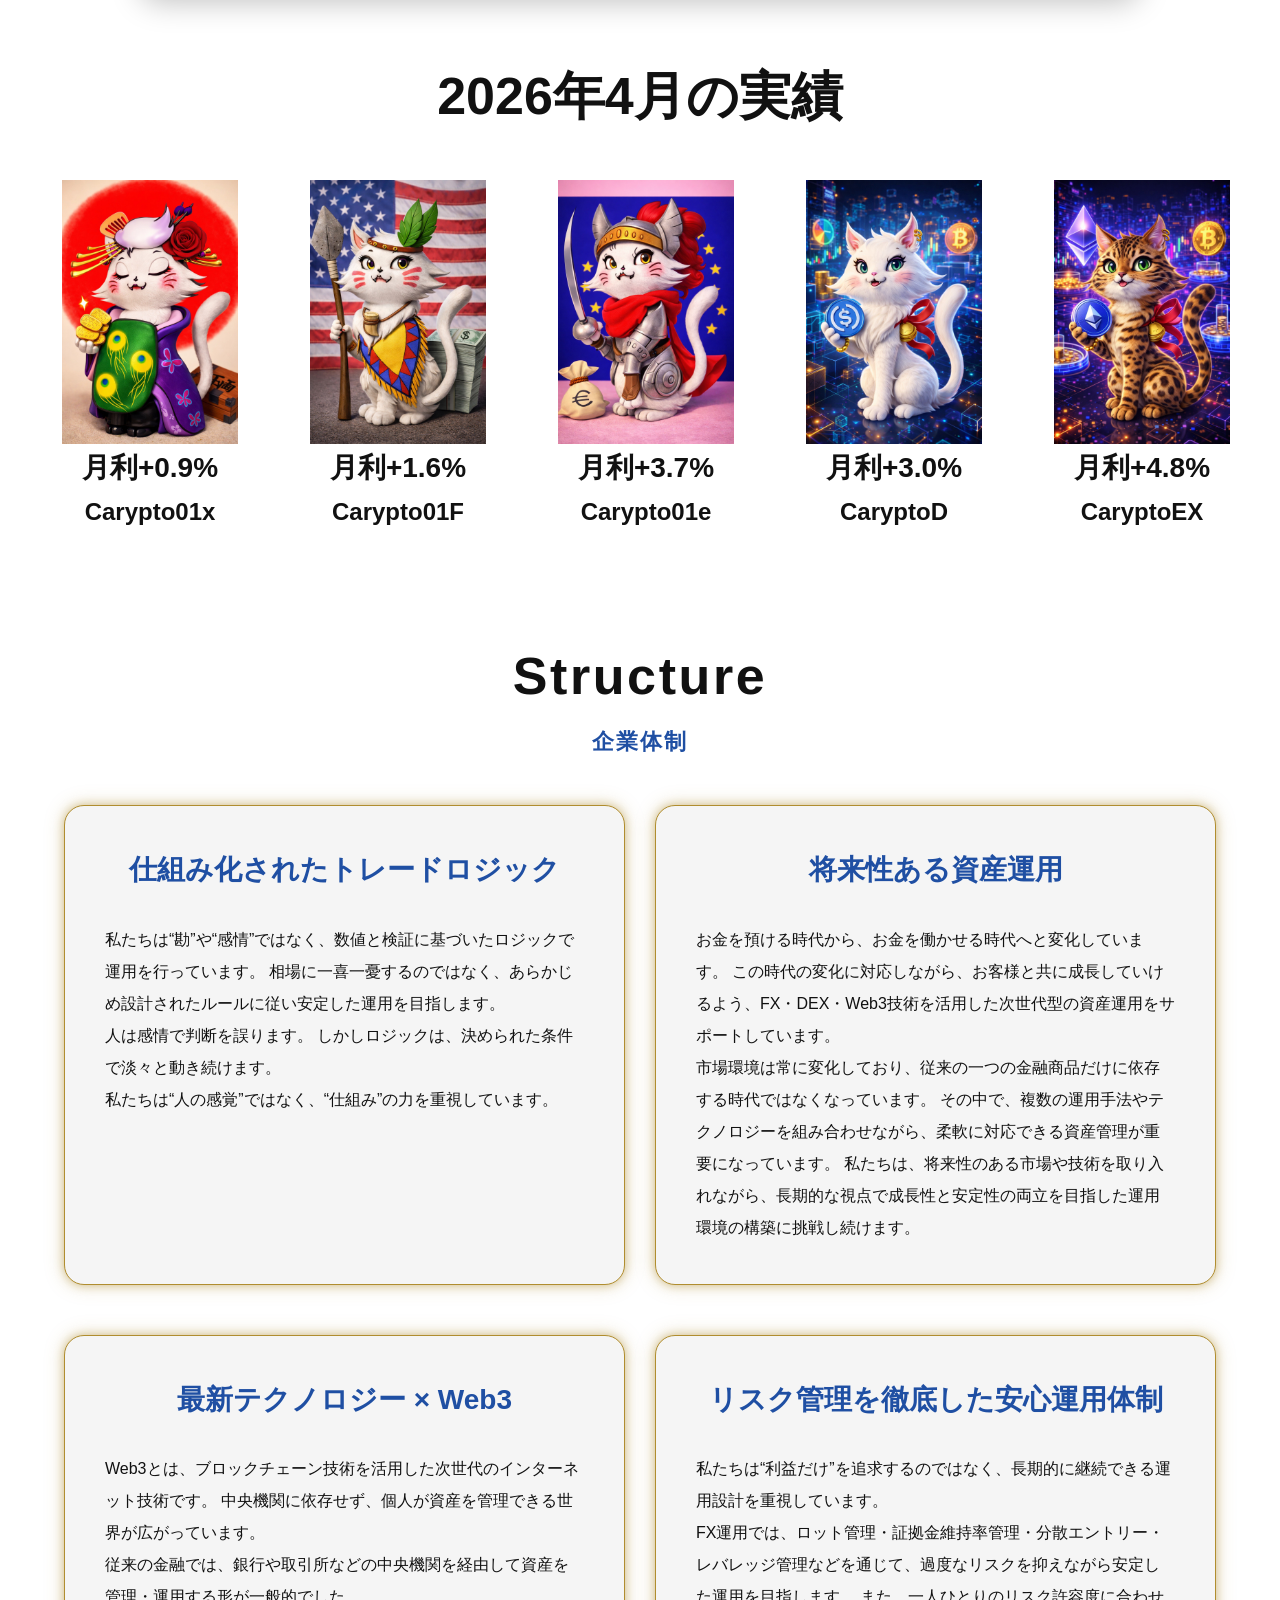
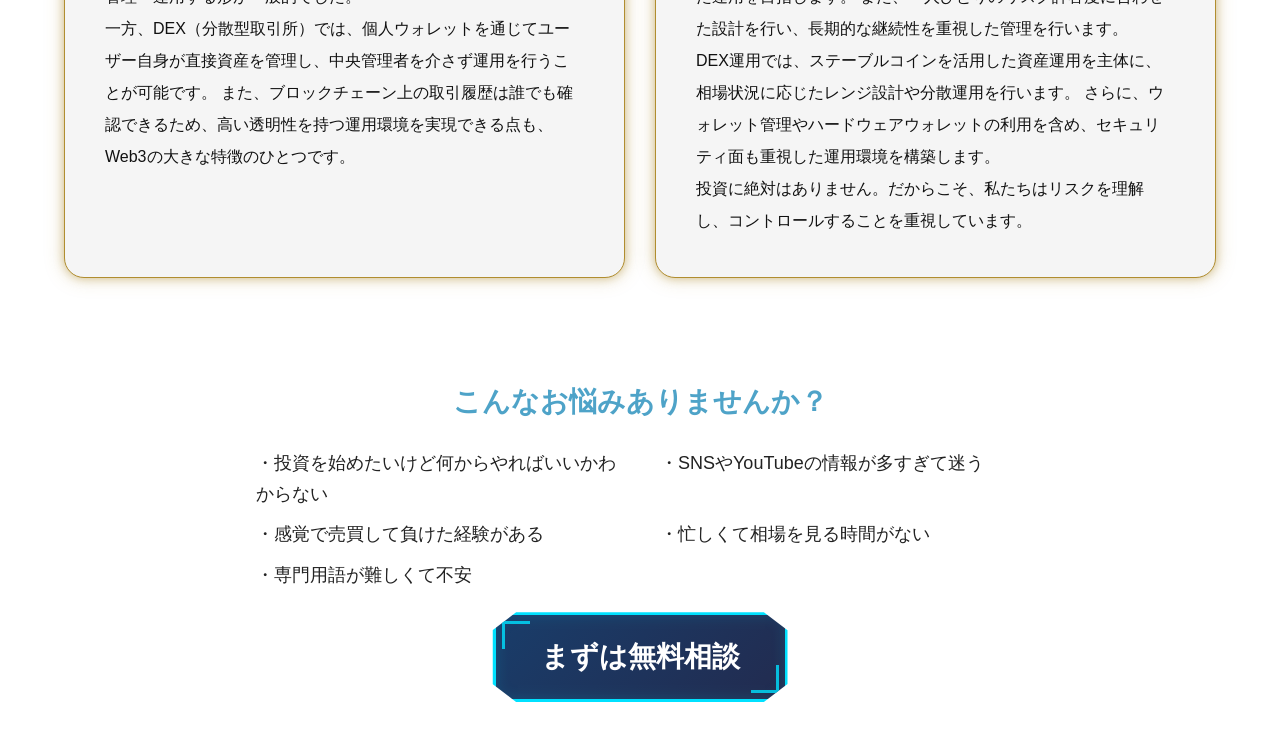
==== commit 46ac1811: "update page" ====
--- a/index.html
+++ b/index.html
@@ -180,68 +180,68 @@
 
       <article class="carypto-card">
         <img src="images/carypto-item-1.jpg" alt="WBTC WETH">
-        <p class="carypto-rate">月利+0.6%</p>
+        <p class="carypto-rate">月利+0.9%</p>
         <p class="carypto-type">Carypto01x</p>
       </article>
 
       <article class="carypto-card">
         <img src="images/carypto-item-2.jpg" alt="WETH USDC">
-        <p class="carypto-rate">月利+1.4%</p>
+        <p class="carypto-rate">月利+1.6%</p>
         <p class="carypto-type">Carypto01F</p>
       </article>
 
       <article class="carypto-card">
         <img src="images/carypto-item-3.jpg" alt="WBTC WETH">
-        <p class="carypto-rate">月利+1.2%</p>
+        <p class="carypto-rate">月利+3.7%</p>
         <p class="carypto-type">Carypto01e</p>
       </article>
 
       <article class="carypto-card">
         <img src="images/carypto-item-4.jpg" alt="WETH USDC">
+        <p class="carypto-rate">月利+3.0%</p>
+        <p class="carypto-type">CaryptoD</p>
+      </article>
+
+      <article class="carypto-card">
+        <img src="images/carypto-item-5.jpg" alt="WBTC WETH">
+        <p class="carypto-rate">月利+4.8%</p>
+        <p class="carypto-type">CaryptoEX</p>
+      </article>
+
+<!-- 最後に追加 -->
+      <article class="carypto-card">
+        <img src="images/carypto-item-1.jpg" alt="WBTC WETH">
         <p class="carypto-rate">月利+0.9%</p>
+        <p class="carypto-type">Carypto01x</p>
+      </article>
+
+      <article class="carypto-card">
+        <img src="images/carypto-item-2.jpg" alt="WETH USDC">
+        <p class="carypto-rate">月利+1.6%</p>
+        <p class="carypto-type">Carypto01F</p>
+      </article>
+
+      <article class="carypto-card">
+        <img src="images/carypto-item-3.jpg" alt="WBTC WETH">
+        <p class="carypto-rate">月利+3.7%</p>
+        <p class="carypto-type">Carypto01e</p>
+      </article>
+
+      <article class="carypto-card">
+        <img src="images/carypto-item-4.jpg" alt="WETH USDC">
+        <p class="carypto-rate">月利+3.0%</p>
         <p class="carypto-type">CaryptoD</p>
       </article>
 
       <article class="carypto-card">
         <img src="images/carypto-item-5.jpg" alt="WBTC WETH">
-        <p class="carypto-rate">月利+1.0%</p>
+        <p class="carypto-rate">月利+4.8%</p>
         <p class="carypto-type">CaryptoEX</p>
       </article>
 
-<!-- 最後に追加 -->
       <article class="carypto-card">
         <img src="images/carypto-item-1.jpg" alt="WBTC WETH">
-        <p class="carypto-rate">月利+0.6%</p>
-        <p class="carypto-type">Carypto01x</p>
-      </article>
-
-      <article class="carypto-card">
-        <img src="images/carypto-item-2.jpg" alt="WETH USDC">
-        <p class="carypto-rate">月利+1.4%</p>
-        <p class="carypto-type">Carypto01F</p>
-      </article>
-
-      <article class="carypto-card">
-        <img src="images/carypto-item-3.jpg" alt="WBTC WETH">
-        <p class="carypto-rate">月利+1.2%</p>
-        <p class="carypto-type">Carypto01e</p>
-      </article>
-
-      <article class="carypto-card">
-        <img src="images/carypto-item-4.jpg" alt="WETH USDC">
         <p class="carypto-rate">月利+0.9%</p>
-        <p class="carypto-type">CaryptoD</p>
-      </article>
-
-      <article class="carypto-card">
-        <img src="images/carypto-item-5.jpg" alt="WBTC WETH">
-        <p class="carypto-rate">月利+1.0%</p>
-        <p class="carypto-type">CaryptoEX</p>
-      </article>
-
-      <article class="carypto-card">
-        <img src="images/carypto-item-1.jpg" alt="WBTC WETH">
-        <p class="carypto-rate">月利+0.6%</p>
         <p class="carypto-type">Carypto01x</p>
       </article>
 
--- a/css/style.css
+++ b/css/style.css
@@ -1348,7 +1348,9 @@
  
    
-     m a r g i n :   1 2 0 p x   a u t o ; +     m a r g i n :   1 0 0 p x   a u t o ; + 
+     t e x t - a l i g n :   c e n t e r ;   
  }   
@@ -1370,7 +1372,7 @@
  
    
-     m a r g i n - b o t t o m :   1 0 p x ; +     m a r g i n - b o t t o m :   2 p x ;   
    
@@ -1426,81 +1428,1404 @@
  
      g a p :   3 0 p x ;   
- + } + 
+ + 
+ . s t r u c t u r e - t i t l e   { + 
+ + 
+     f o n t - s i z e :   2 8 p x ; + 
+ + 
+     f o n t - w e i g h t :   b o l d ; + 
+ + 
+     c o l o r :   # 1 f 4 f a 3 ; + 
+ + 
+     m a r g i n - b o t t o m :   3 0 p x ; + 
+ } + 
+ + 
+ / *   ,g�e  * / + 
+ + 
+ . s t r u c t u r e - t e x t   { + 
+ + 
+     f o n t - s i z e :   1 6 p x ; + 
+ + 
+     l i n e - h e i g h t :   2 ; + 
+ + 
+     c o l o r :   # 1 1 1 ; + 
+ + 
+     t e x t - a l i g n :   l e f t ; + 
+ } + 
+ + 
+ / *   ���R�4 ��v�0�0�0  * / + 
+ + 
+ # s e r v i c e 1 , + 
+ # s e r v i c e 2 , + 
+ # s e r v i c e 3 , + 
+ # s e r v i c e 4   { + 
+ + 
+     b a c k g r o u n d :   # f 5 f 5 f 5 ; + 
+ + 
+     b o r d e r :   1 p x   s o l i d   # b 0 8 d 2 f ; + 
+ + 
+     b o x - s h a d o w : + 
+         0   0   1 0 p x   r g b a ( 1 7 6 ,   1 4 1 ,   4 7 ,   0 . 5 ) , + 
+         0   0   2 0 p x   r g b a ( 1 7 6 ,   1 4 1 ,   4 7 ,   0 . 2 5 ) ; + 
+ + 
+     b o r d e r - r a d i u s :   2 0 p x ; + 
+ + 
+     p a d d i n g :   4 0 p x ; + 
+ + 
+     b o x - s i z i n g :   b o r d e r - b o x ; + 
+ + 
+     m a r g i n - t o p :   2 0 p x ; + 
+ } + 
+ + 
+ / *   �0�0�0  * / + 
+ + 
+ @ m e d i a   s c r e e n   a n d   ( m a x - w i d t h :   7 6 8 p x )   { + 
+ + 
+     . s t r u c t u r e - s e c t i o n   { + 
+         w i d t h :   9 2 % ; + 
+         m a r g i n :   6 0 p x   a u t o ; + 
+     } + 
+ + 
+     . s t r u c t u r e - s e c t i o n   h 2   { + 
+         f o n t - s i z e :   3 0 p x ; + 
+     } + 
+ + 
+     . s t r u c t u r e - s u b   { + 
+         f o n t - s i z e :   1 6 p x ; + 
+     } + 
+ + 
+     . s t r u c t u r e - t i t l e   { + 
+         f o n t - s i z e :   1 6 p x ; + 
+         m a r g i n - b o t t o m :   2 0 p x ; + 
+     } + 
+ + 
+     . s t r u c t u r e - t e x t   { + 
+         f o n t - s i z e :   1 2 p x ; + 
+         l i n e - h e i g h t :   2 ; + 
+     } + 
+ + 
+     # s e r v i c e 1 , + 
+     # s e r v i c e 2 , + 
+     # s e r v i c e 3 , + 
+     # s e r v i c e 4   { + 
+ + 
+     p a d d i n g :   2 0 p x ; + 
+     m a r g i n - t o p :   1 6 p x ; + 
+     s c r o l l - m a r g i n - t o p :   1 2 0 p x ; + 
+ } + 
+ + 
+ } + 
+ + 
+ / *   �0�0�0&~`0Q01 R  * / + 
+ + 
+ @ m e d i a   s c r e e n   a n d   ( m a x - w i d t h :   7 6 8 p x )   a n d   ( o r i e n t a t i o n :   p o r t r a i t )   { + 
+ + 
+     . s t r u c t u r e - b o x   { + 
+ + 
+         g r i d - t e m p l a t e - c o l u m n s :   1 f r   ! i m p o r t a n t ; + 
+     } + 
+ + 
+ } + 
+ + 
+ . p r o b l e m s   h 3   { + 
+     f o n t - s i z e :   2 8 p x ; + 
+     c o l o r :   # 4 e a 3 c 8 ; + 
+ } + 
+ + 
+ . p r o b l e m s   u l   { + 
+     l i s t - s t y l e :   n o n e ; + 
+ + 
+     w i d t h :   6 0 % ; + 
+ + 
+     m a r g i n :   2 2 p x   a u t o ; + 
+     p a d d i n g :   0 ; + 
+ + 
+     d i s p l a y :   g r i d ; + 
+     g r i d - t e m p l a t e - c o l u m n s :   r e p e a t ( 2 ,   1 f r ) ; + 
+ + 
+     g a p :   1 0 p x   4 0 p x ; + 
+ } + 
+ + 
+ . p r o b l e m s   l i   { + 
+     f o n t - s i z e :   1 8 p x ; + 
+     t e x t - a l i g n :   l e f t ; + 
+ } + 
+ + 
+ . b t n   { + 
+ + 
+     p o s i t i o n :   r e l a t i v e ; + 
+ + 
+     d i s p l a y :   i n l i n e - b l o c k ; + 
+ + 
+     m a r g i n - b o t t o m :   2 0 p x ; + 
+     p a d d i n g :   1 8 p x   4 5 p x ; + 
+ + 
+     b a c k g r o u n d : + 
+         l i n e a r - g r a d i e n t ( + 
+             1 3 5 d e g , + 
+             r g b a ( 0 , 4 0 , 9 0 , 0 . 9 ) , + 
+             r g b a ( 1 0 , 2 0 , 6 0 , 0 . 9 ) + 
+         ) ; + 
+ + 
+     c o l o r :   # f f f ; + 
+ + 
+     f o n t - s i z e :   2 8 p x ; + 
+     f o n t - w e i g h t :   b o l d ; + 
+ + 
+     t e x t - d e c o r a t i o n :   n o n e ; + 
+ + 
+     b o r d e r :   3 p x   s o l i d   # 0 0 e 1 f f ; + 
+ + 
+     c l i p - p a t h :   p o l y g o n ( + 
+         8 %   0 % , + 
+         9 2 %   0 % , + 
+         1 0 0 %   2 0 % , + 
+         1 0 0 %   8 0 % , + 
+         9 2 %   1 0 0 % , + 
+         8 %   1 0 0 % , + 
+         0 %   8 0 % , + 
+         0 %   2 0 % + 
+     ) ; + 
+ + 
+     b o x - s h a d o w : + 
+         0   0   1 0 p x   r g b a ( 0 , 2 2 5 , 2 5 5 , 0 . 7 ) , + 
+         0   0   2 5 p x   r g b a ( 0 , 2 2 5 , 2 5 5 , 0 . 4 ) , + 
+         i n s e t   0   0   1 5 p x   r g b a ( 0 , 2 2 5 , 2 5 5 , 0 . 1 5 ) ; + 
+ + 
+     o v e r f l o w :   h i d d e n ; + 
+ + 
+     t r a n s i t i o n :   0 . 3 s ; + 
+ } + 
+ + 
+ . b t n : h o v e r   { + 
+ + 
+     t r a n s f o r m :   t r a n s l a t e Y ( - 3 p x ) ; + 
+ + 
+     b o x - s h a d o w : + 
+         0   0   2 0 p x   r g b a ( 0 , 2 2 5 , 2 5 5 , 1 ) , + 
+         0   0   4 0 p x   r g b a ( 0 , 2 2 5 , 2 5 5 , 0 . 7 ) , + 
+         i n s e t   0   0   2 0 p x   r g b a ( 0 , 2 2 5 , 2 5 5 , 0 . 2 ) ; + 
+ + 
+ } + 
+ + 
+ . b t n : : b e f o r e   { + 
+ + 
+     c o n t e n t :   " " ; + 
+ + 
+     p o s i t i o n :   a b s o l u t e ; + 
+ + 
+     t o p :   6 p x ; + 
+     l e f t :   6 p x ; + 
+ + 
+     w i d t h :   2 5 p x ; + 
+     h e i g h t :   2 5 p x ; + 
+ + 
+     b o r d e r - t o p :   3 p x   s o l i d   # 0 0 e 1 f f ; + 
+     b o r d e r - l e f t :   3 p x   s o l i d   # 0 0 e 1 f f ; + 
+ + 
+     o p a c i t y :   0 . 8 ; + 
+ } + 
+ + 
+ . b t n : : a f t e r   { + 
+ + 
+     c o n t e n t :   " " ; + 
+ + 
+     p o s i t i o n :   a b s o l u t e ; + 
+ + 
+     r i g h t :   6 p x ; + 
+     b o t t o m :   6 p x ; + 
+ + 
+     w i d t h :   2 5 p x ; + 
+     h e i g h t :   2 5 p x ; + 
+ + 
+     b o r d e r - r i g h t :   3 p x   s o l i d   # 0 0 e 1 f f ; + 
+     b o r d e r - b o t t o m :   3 p x   s o l i d   # 0 0 e 1 f f ; + 
+ + 
+     o p a c i t y :   0 . 8 ; + 
+ } + 
+ + 
+ / *   �0�0�0  * / + 
+ @ m e d i a   ( m a x - w i d t h :   7 6 8 p x )   { + 
+ + 
+     . p r o b l e m s   h 3   { + 
+         f o n t - s i z e :   2 4 p x ; + 
+     } + 
+ + 
+     . p r o b l e m s   u l   { + 
+         w i d t h :   8 0 % ; + 
+         g a p :   5 p x ; + 
+     } + 
+ + 
+     . p r o b l e m s   l i   { + 
+         f o n t - s i z e :   1 2 p x ; + 
+     } + 
+ + 
+     . b t n   { + 
+         f o n t - s i z e :   2 2 p x ; + 
+     } + 
+ + 
+ + 
+ } + 
+ + 
+ @ m e d i a   s c r e e n   a n d   ( m a x - w i d t h :   7 6 8 p x )   a n d   ( o r i e n t a t i o n :   p o r t r a i t )   { + 
+ + 
+     . p r o b l e m s   u l   { + 
+         g r i d - t e m p l a t e - c o l u m n s :   1 f r   ! i m p o r t a n t ; + 
+     } + 
+ + 
+ } + 
+ + 
+ / *   = = = = = = = = = = = = = = = = = = = = = = = = = + 
+       C a r y p t o   P a g e + 
+ = = = = = = = = = = = = = = = = = = = = = = = = =   * / + 
+ + 
+ . c a r y p t o - m o n t h   { + 
+     m a r g i n :   0   a u t o   8 0 p x ; + 
+ } + 
+ + 
+ . c a r y p t o - m o n t h - t i t l e   { + 
+     f o n t - s i z e :   5 2 p x ; + 
+     f o n t - w e i g h t :   7 0 0 ;   
      t e x t - a l i g n :   c e n t e r ;   
- } - 
- - 
- . s t r u c t u r e - t i t l e   { +     m a r g i n - b o t t o m :   4 0 p x ; + 
+     c o l o r :   # 1 1 1 ; + 
+ } + 
+ + 
+ . c a r y p t o - s l i d e r   { + 
+     w i d t h :   1 2 0 0 p x ; + 
+     m a r g i n :   0   a u t o ; + 
+ + 
+     o v e r f l o w :   h i d d e n ; + 
+ } + 
+ + 
+ . c a r y p t o - t r a c k   { + 
+     d i s p l a y :   f l e x ; + 
+     g a p :   2 8 p x ; + 
+ + 
+     t r a n s i t i o n :   t r a n s f o r m   0 . 7 s   e a s e ; + 
+ } + 
+ + 
+ . c a r y p t o - c a r d   { + 
+     f l e x :   0   0   2 2 0 p x ; + 
+     t e x t - a l i g n :   c e n t e r ; + 
+ } + 
+ + 
+ . c a r y p t o - c a r d   i m g   { + 
+     w i d t h :   8 0 % ; + 
+     d i s p l a y :   b l o c k ; + 
+     m a r g i n :   0   a u t o ; + 
+ } + 
+ + 
+ . c a r y p t o - r a t e   { + 
+     f o n t - s i z e :   2 8 p x ; + 
+     f o n t - w e i g h t :   7 0 0 ; + 
+     c o l o r :   # 1 1 1 ; + 
+ } + 
+ + 
+ . c a r y p t o - t y p e   { + 
+     f o n t - s i z e :   2 4 p x ; + 
+     f o n t - w e i g h t :   7 0 0 ; + 
+     c o l o r :   # 1 1 1 ; + 
+     w o r d - b r e a k :   b r e a k - w o r d ; + 
+ } + 
+ + 
+ @ m e d i a   s c r e e n   a n d   ( m a x - w i d t h :   7 6 8 p x )   { + 
+ + 
+     . c a r y p t o - m o n t h   { + 
+         m a r g i n :   0   a u t o   2 0 p x ; + 
+     } + 
+     . c a r y p t o - m o n t h - t i t l e   { + 
+         f o n t - s i z e :   2 6 p x ; + 
+         m a r g i n - b o t t o m :   2 0 p x ; + 
+     } + 
+ + 
+     . c a r y p t o - s l i d e r   { + 
+         w i d t h :   9 0 % ; + 
+     } + 
+ + 
+     . c a r y p t o - t r a c k   { + 
+         g a p :   1 4 p x ; + 
+     } + 
+ + 
+     . c a r y p t o - c a r d   { + 
+         f l e x :   0   0   1 1 0 p x ; + 
+     } + 
+ + 
+     . c a r y p t o - r a t e   { + 
+         f o n t - s i z e :   1 4 p x ; + 
+     } + 
+ + 
+     . c a r y p t o - t y p e   { + 
+         f o n t - s i z e :   1 2 p x ; + 
+     } + 
+ + 
+ } + 
+ + 
+ / *   = = = = = = = = = = = = = = = = = = = = = = = = = + 
+       C o m p a n y   P a g e + 
+ = = = = = = = = = = = = = = = = = = = = = = = = =   * / + 
+ + 
+ / *   = = = = = = = = = = = = = = = = = = = = = = = + 
+ O>y�i���0�0�0  �Nh�(c�b+ 
+ = = = = = = = = = = = = = = = = = = = = = = =   * / + 
+ + 
+ . c o m p a n y - m a i n   { + 
+     f o n t - f a m i l y :   " N o t o   S e r i f   J P " ,   " Y u   M i n c h o " ,   s e r i f ; + 
+     b a c k g r o u n d :   # f 5 f 7 f b ; + 
+     c o l o r :   # 1 1 1 ; + 
+ } + 
+ + 
+ . c o m p a n y - c o n t a i n e r   { + 
+     m a x - w i d t h :   1 2 0 0 p x ; + 
+     m a r g i n :   0   a u t o ; + 
+     p a d d i n g :   8 0 p x   2 0 p x ; + 
+ } + 
+ + 
+ . c o m p a n y - e n - t i t l e   { + 
+     t e x t - a l i g n :   c e n t e r ; + 
+ + 
+     f o n t - s i z e :   5 2 p x ; + 
+     f o n t - w e i g h t :   7 0 0 ; + 
+ + 
+     l e t t e r - s p a c i n g :   0 . 0 8 e m ; + 
+ + 
+     m a r g i n - b o t t o m :   6 0 p x ; + 
+ + 
+     c o l o r :   # 1 1 1 ; + 
+ } + 
+ + 
+ / *   �Qw  +   �e�z  2 R  * / + 
+ . c o m p a n y - m e s s a g e - l a y o u t   { + 
+     d i s p l a y :   g r i d ; + 
+     g r i d - t e m p l a t e - c o l u m n s :   4 2 0 p x   1 f r ; + 
+     g a p :   6 0 p x ; + 
+ + 
+     a l i g n - i t e m s :   c e n t e r ; + 
+ } + 
+ + 
+ / *   �Qw  * / + 
+ . m e s s a g e - i m a g e   i m g   { + 
+     w i d t h :   1 0 0 % ; + 
+     d i s p l a y :   b l o c k ; + 
+ + 
+     b o r d e r - r a d i u s :   2 0 p x ; + 
+ + 
+     b o x - s h a d o w : + 
+         0   1 5 p x   3 5 p x   r g b a ( 0 , 0 , 0 , 0 . 1 8 ) ; + 
+ } + 
+ + 
+ / *   �e�ztP  * / + 
+ . c o m p a n y - m e s s a g e - b l o c k   { + 
+     b a c k g r o u n d :   # f f f ; + 
+ + 
+     p a d d i n g :   3 0 p x ; + 
+ + 
+     b o r d e r - r a d i u s :   2 0 p x ; + 
+ + 
+     b o x - s h a d o w : + 
+         0   1 0 p x   3 0 p x   r g b a ( 0 , 0 , 0 , 0 . 0 8 ) ; + 
+ } + 
+ + 
+ . c o m p a n y - m e s s a g e - t i t l e   { + 
+     f o n t - s i z e :   4 0 p x ; + 
+     l i n e - h e i g h t :   1 . 5 ; + 
+ + 
+     m a r g i n - b o t t o m :   3 0 p x ; + 
+ + 
+     c o l o r :   # 0 6 1 a 4 0 ; + 
+ } + 
+ + 
+ . c o m p a n y - m e s s a g e - t e x t   p   { + 
+     f o n t - s i z e :   1 8 p x ; + 
+     l i n e - h e i g h t :   2 ; + 
+ + 
+     m a r g i n - b o t t o m :   2 0 p x ; + 
+ + 
+     c o l o r :   # 3 3 3 ; + 
+ } + 
+ + 
+ . c o m p a n y - m e s s a g e - t e x t   p : l a s t - c h i l d   { + 
+     m a r g i n - b o t t o m :   0 ; + 
+ } + 
+ + 
+ / *   = = = = = = = = = = = = = = = = = = = = = = = + 
+ �0�0�0+ 
+ = = = = = = = = = = = = = = = = = = = = = = =   * / + 
+ + 
+ @ m e d i a   s c r e e n   a n d   ( m a x - w i d t h :   7 6 8 p x )   { + 
+ + 
+     . c o m p a n y - c o n t a i n e r   { + 
+         p a d d i n g :   5 0 p x   2 0 p x ; + 
+     } + 
+ + 
+     . c o m p a n y - e n - t i t l e   { + 
+         f o n t - s i z e :   3 8 p x ; + 
+         m a r g i n - b o t t o m :   3 0 p x ; + 
+     } + 
+ + 
+     . c o m p a n y - m e s s a g e - l a y o u t   { + 
+         g r i d - t e m p l a t e - c o l u m n s :   1 f r ; + 
+         g a p :   3 5 p x ; + 
+     } + 
+ + 
+     . c o m p a n y - m e s s a g e - b l o c k   { + 
+         p a d d i n g :   3 0 p x   2 2 p x ; + 
+     } + 
+ + 
+     . c o m p a n y - m e s s a g e - t i t l e   { + 
+         f o n t - s i z e :   2 8 p x ; + 
+     } + 
+ + 
+     . c o m p a n y - m e s s a g e - t e x t   p   { + 
+         f o n t - s i z e :   1 5 p x ; + 
+         l i n e - h e i g h t :   2 ; + 
+     } + 
+ + 
+ } + 
+ + 
+ / *   = = = = = = = = = = = = = = = = = = = = = = = + 
+ P R O F I L E + 
+ = = = = = = = = = = = = = = = = = = = = = = =   * / + 
+ + 
+ . c o m p a n y - p r o f i l e - s e c t i o n   { + 
+     m a r g i n - t o p :   1 0 0 p x ; + 
+ } + 
+ + 
+ / *   
+Nn0�0�0�0  * / + 
+ + 
+ . c o m p a n y - s e c t i o n - l i n e   { + 
+     w i d t h :   8 0 p x ; + 
+     h e i g h t :   2 p x ; + 
+ + 
+     b a c k g r o u n d :   # d 8 b 1 5 f ; + 
+ + 
+     m a r g i n :   0   a u t o   3 0 p x ; + 
+ } + 
+ + 
+ / *   �0�0�0�0hQSO  * / + 
+ + 
+ . c o m p a n y - p r o f i l e - t a b l e   { + 
+ + 
+     m a x - w i d t h :   1 0 0 0 p x ; + 
+ + 
+     m a r g i n :   0   a u t o ; + 
+ + 
+     b a c k g r o u n d :   # f f f ; + 
+ + 
+     b o r d e r - r a d i u s :   2 4 p x ; + 
+ + 
+     o v e r f l o w :   h i d d e n ; + 
+ + 
+     b o x - s h a d o w : + 
+         0   1 5 p x   4 0 p x   r g b a ( 0 , 0 , 0 , 0 . 0 8 ) ; + 
+ } + 
+ + 
+ / *   L�  * / + 
+ + 
+ . c o m p a n y - r o w   { + 
+ + 
+     d i s p l a y :   g r i d ; + 
+ + 
+     g r i d - t e m p l a t e - c o l u m n s :   2 4 0 p x   1 f r ; + 
+ + 
+     b o r d e r - b o t t o m : + 
+         1 p x   s o l i d   # e 5 e 8 e f ; + 
+ } + 
+ + 
+ . c o m p a n y - r o w : l a s t - c h i l d   { + 
+     b o r d e r - b o t t o m :   n o n e ; + 
+ } + 
+ + 
+ / *   �]  * / + 
+ + 
+ . c o m p a n y - l a b e l   { + 
+ + 
+     b a c k g r o u n d :   # f 4 f 7 f c ; + 
+ + 
+     p a d d i n g :   2 8 p x   3 6 p x ; + 
+ + 
+     f o n t - s i z e :   2 0 p x ; + 
+     f o n t - w e i g h t :   7 0 0 ; + 
+ + 
+     c o l o r :   # 0 6 1 a 4 0 ; + 
+ + 
+     d i s p l a y :   f l e x ; + 
+     a l i g n - i t e m s :   c e n t e r ; + 
+ } + 
+ + 
+ / *   �S  * / + 
+ + 
+ . c o m p a n y - v a l u e   { + 
+ + 
+     p a d d i n g :   2 8 p x   3 6 p x ; + 
+ + 
+     f o n t - s i z e :   2 0 p x ; + 
+ + 
+     l i n e - h e i g h t :   2 . 2 ; + 
+ + 
+     c o l o r :   # 3 3 3 ; + 
+ + 
+     b a c k g r o u n d :   # f f f ; + 
+ } + 
+ + 
+ / *   = = = = = = = = = = = = = = = = = = = = = = = + 
+ �0�0�0+ 
+ = = = = = = = = = = = = = = = = = = = = = = =   * / + 
+ + 
+ @ m e d i a   s c r e e n   a n d   ( m a x - w i d t h :   7 6 8 p x )   { + 
+ + 
+     . c o m p a n y - p r o f i l e - s e c t i o n   { + 
+         m a r g i n - t o p :   5 0 p x ; + 
+     } + 
+ + 
+     . c o m p a n y - r o w   { + 
+ + 
+         g r i d - t e m p l a t e - c o l u m n s :   1 f r ; + 
+     } + 
+ + 
+     . c o m p a n y - l a b e l   { + 
+ + 
+         p a d d i n g :   1 8 p x   2 0 p x ; + 
+ + 
+         f o n t - s i z e :   1 5 p x ; + 
+     } + 
+ + 
+     . c o m p a n y - v a l u e   { + 
+ + 
+         p a d d i n g :   1 8 p x   2 0 p x ; + 
+ + 
+         f o n t - s i z e :   1 5 p x ; + 
+ + 
+         l i n e - h e i g h t :   2 ; + 
+     } + 
+ + 
+ } + 
+ + 
+ / *   = = = = = = = = = = = = = = = = = = = = = = = = = + 
+       C o n t a c t   P a g e + 
+ = = = = = = = = = = = = = = = = = = = = = = = = =   * / + 
+ + 
+ . c o n t a c t - p a g e   { + 
+     b a c k g r o u n d :   # f a f a f a ; + 
+     c o l o r :   # 1 1 1 ; + 
+ } + 
+ + 
+ / *   M A I N   * / + 
+ + 
+ . c o n t a c t - m a i n   { + 
+ + 
+     p a d d i n g :   8 0 p x   2 0 p x ; + 
+ } + 
+ + 
+ / *   E^  * / + 
+ + 
+ . c o n t a c t - c o n t a i n e r   { + 
+ + 
+     m a x - w i d t h :   1 0 0 0 p x ; + 
+ + 
+     m a r g i n :   0   a u t o ; + 
+ } + 
+ + 
+ / *   �0�0�0�0  * / + 
+ + 
+ . c o n t a c t - t i t l e   { + 
+ + 
+     t e x t - a l i g n :   c e n t e r ; + 
+ + 
+     f o n t - s i z e :   4 6 p x ; + 
+     f o n t - w e i g h t :   7 0 0 ; + 
+ + 
+     l e t t e r - s p a c i n g :   0 . 0 5 e m ; + 
+ + 
+     m a r g i n - b o t t o m :   3 5 p x ; + 
+ + 
+     c o l o r :   # 1 1 1 ; + 
+ } + 
+ + 
+ / *   �0�0�0�e  * / + 
+ + 
+ . c o n t a c t - l e a d   { + 
+ + 
+     m a x - w i d t h :   8 2 0 p x ; + 
+ + 
+     m a r g i n : + 
+         0   a u t o   6 0 p x ; + 
+ + 
+     t e x t - a l i g n :   l e f t ; + 
+ + 
+     f o n t - s i z e :   1 7 p x ; + 
+ + 
+     l i n e - h e i g h t :   2 . 2 ; + 
+ + 
+     c o l o r :   # 1 1 1 ; + 
+ } + 
+ + 
+ / *   = = = = = = = = = = = = = = = = = = = = = = = + 
+ F O R M + 
+ = = = = = = = = = = = = = = = = = = = = = = =   * / + 
+ + 
+ . c o n t a c t - f o r m   { + 
+ + 
+     b a c k g r o u n d :   # f f f ; + 
+ + 
+     p a d d i n g :   6 0 p x ; + 
+ + 
+     b o r d e r - r a d i u s :   2 4 p x ; + 
+ + 
+     b o r d e r : + 
+         1 p x   s o l i d   # e 8 e 8 e 8 ; + 
+ + 
+     b o x - s h a d o w : + 
+         0   1 0 p x   3 0 p x   r g b a ( 0 , 0 , 0 , 0 . 0 5 ) ; + 
+ } + 
+ + 
+ / *   �0�0�0�0  * / + 
+ + 
+ . f o r m - g r o u p   { + 
+ + 
+     m a r g i n - b o t t o m :   3 2 p x ; + 
+ } + 
+ + 
+ / *   �0�0�0  * / + 
+ + 
+ . f o r m - g r o u p   l a b e l   { + 
+ + 
+     d i s p l a y :   b l o c k ; + 
+ + 
+     m a r g i n - b o t t o m :   1 2 p x ;   
    
      f o n t - s i z e :   1 6 p x ;   
- - 
-     f o n t - w e i g h t :   5 0 0 ; - 
- - 
-     l e t t e r - s p a c i n g :   0 . 1 8 e m ; - 
- - 
-     t e x t - t r a n s f o r m :   u p p e r c a s e ; - 
- - 
-     c o l o r :   # 8 8 8 ; - 
- - 
-     m a r g i n - b o t t o m :   5 0 p x ; - 
- } - 
- - 
- / *   ,g�e  * / - 
- - 
- . s t r u c t u r e - t e x t   { - 
- - 
-     f o n t - s i z e :   2 4 p x ; - 
- - 
-     l i n e - h e i g h t :   2 . 3 ; - 
- - 
-     c o l o r :   # 2 2 2 ; - 
- - 
-     t e x t - a l i g n :   l e f t ; - 
- } - 
- - 
- / *   ���R�4 ��v�0�0�0  * / - 
- - 
- # s e r v i c e 1 , - 
- # s e r v i c e 2 , - 
- # s e r v i c e 3 , - 
- # s e r v i c e 4   { +     f o n t - w e i g h t :   7 0 0 ; + 
+ + 
+     c o l o r :   # 1 1 1 ; + 
+ } + 
+ + 
+ / *   �_�  * / + 
+ + 
+ . r e q u i r e d   { + 
+ + 
+     c o l o r :   # d 6 0 0 0 0 ; + 
+ + 
+     f o n t - s i z e :   1 4 p x ; + 
+ + 
+     m a r g i n - r i g h t :   8 p x ; + 
+ } + 
+ + 
+ / *   eQ�Rk  * / + 
+ + 
+ . c o n t a c t - f o r m   i n p u t , + 
+ . c o n t a c t - f o r m   t e x t a r e a   { + 
+ + 
+     w i d t h :   1 0 0 % ; + 
+ + 
+     p a d d i n g :   1 6 p x   1 8 p x ; + 
+ + 
+     f o n t - s i z e :   1 6 p x ; + 
+ + 
+     b o r d e r : + 
+         1 p x   s o l i d   # d c d c d c ; + 
+ + 
+     b o r d e r - r a d i u s :   1 0 p x ;   
    
@@ -1508,15 +2833,7 @@
  
    
-     b o r d e r :   1 p x   s o l i d   # d f e 7 f 5 ; - 
- - 
-     b o r d e r - r a d i u s :   2 0 p x ; - 
- - 
-     p a d d i n g :   4 0 p x ; +     c o l o r :   # 1 1 1 ;   
    
@@ -1524,7 +2841,301 @@
  
    
-     m a r g i n - t o p :   2 0 p x ; +     t r a n s i t i o n :   0 . 3 s ; + 
+ } + 
+ + 
+ / *   �0�0�0�0�0  * / + 
+ + 
+ . c o n t a c t - f o r m   i n p u t : f o c u s , + 
+ . c o n t a c t - f o r m   t e x t a r e a : f o c u s   { + 
+ + 
+     o u t l i n e :   n o n e ; + 
+ + 
+     b o r d e r - c o l o r :   # 1 1 1 ; + 
+ + 
+     b o x - s h a d o w : + 
+         0   0   0   3 p x   r g b a ( 0 , 0 , 0 , 0 . 0 6 ) ; + 
+ } + 
+ + 
+ / *   t e x t a r e a   * / + 
+ + 
+ . c o n t a c t - f o r m   t e x t a r e a   { + 
+ + 
+     r e s i z e :   v e r t i c a l ; + 
+ + 
+     m i n - h e i g h t :   1 8 0 p x ; + 
+ } + 
+ + 
+ / *   ���Oju�S  * / + 
+ + 
+ . c o n t a c t - f o r m   i n p u t . h a l f   { + 
+ + 
+     m a x - w i d t h :   3 2 0 p x ; + 
+ } + 
+ + 
+ / *   = = = = = = = = = = = = = = = = = = = = = = = + 
+ +P�N�`1X�Ow�+ 
+ = = = = = = = = = = = = = = = = = = = = = = =   * / + 
+ + 
+ . p r i v a c y - s e c t i o n   { + 
+ + 
+     m a r g i n - t o p :   6 0 p x ; + 
+ + 
+     p a d d i n g - t o p :   5 0 p x ; + 
+ + 
+     b o r d e r - t o p : + 
+         1 p x   s o l i d   # e 5 e 5 e 5 ; + 
+ } + 
+ + 
+ . p r i v a c y - s e c t i o n   h 2   { + 
+ + 
+     t e x t - a l i g n :   c e n t e r ; + 
+ + 
+     f o n t - s i z e :   3 0 p x ; + 
+ + 
+     m a r g i n - b o t t o m :   2 8 p x ; + 
+ + 
+     c o l o r :   # 1 1 1 ; + 
+ } + 
+ + 
+ / *   �0�0�0�0�0�g  * / + 
+ + 
+ . p r i v a c y - b o x   { + 
+ + 
+     h e i g h t :   2 6 0 p x ; + 
+ + 
+     o v e r f l o w - y :   a u t o ; + 
+ + 
+     b a c k g r o u n d :   # f a f a f a ; + 
+ + 
+     p a d d i n g :   3 0 p x   3 4 p x ; + 
+ + 
+     b o r d e r - r a d i u s :   1 6 p x ; + 
+ + 
+     b o r d e r : + 
+         1 p x   s o l i d   # e 5 e 5 e 5 ; + 
+ } + 
+ + 
+ / *   -Nn0�e�z  * / + 
+ + 
+ . p r i v a c y - b o x   p   { + 
+ + 
+     f o n t - s i z e :   1 4 p x ; + 
+ + 
+     l i n e - h e i g h t :   2 ; + 
+ + 
+     m a r g i n - b o t t o m :   1 6 p x ; + 
+ + 
+     c o l o r :   # 1 1 1 ; + 
+ } + 
+ + 
+ / *   = = = = = = = = = = = = = = = = = = = = = = = + 
+ +Ta�0�0�0�0+ 
+ = = = = = = = = = = = = = = = = = = = = = = =   * / + 
+ + 
+ . p r i v a c y - c h e c k   { + 
+ + 
+     m a r g i n - t o p :   3 5 p x ; + 
+ } + 
+ + 
+ . p r i v a c y - t e x t   { + 
+ + 
+     f o n t - s i z e :   1 5 p x ; + 
+ + 
+     l i n e - h e i g h t :   1 . 9 ; + 
+ + 
+     m a r g i n - b o t t o m :   1 4 p x ; + 
+ + 
+     c o l o r :   # 1 1 1 ; + 
+ } + 
+ + 
+ / *   �0�0�0�0  * / + 
+ + 
+ . c h e c k b o x   { + 
+ + 
+     d i s p l a y :   f l e x   ! i m p o r t a n t ; + 
+ + 
+     a l i g n - i t e m s :   c e n t e r ; + 
+ + 
+     g a p :   1 4 p x ; + 
+ + 
+     f o n t - s i z e :   1 7 p x ; + 
+ + 
+     l i n e - h e i g h t :   1 . 6 ; + 
+ + 
+     f o n t - w e i g h t :   4 0 0   ! i m p o r t a n t ; + 
+ + 
+     c u r s o r :   p o i n t e r ; + 
+ } + 
+ + 
+ / *   �0�0�0�0�0�0�0�0  * / + 
+ + 
+ . c h e c k b o x   i n p u t   { + 
+ + 
+     w i d t h :   a u t o ; + 
+ + 
+     t r a n s f o r m :   s c a l e ( 1 . 4 ) ; + 
+ + 
+     c u r s o r :   p o i n t e r ; + 
+ } + 
+ + 
+ / *   = = = = = = = = = = = = = = = = = = = = = = = + 
+ ��O�0�0�0+ 
+ = = = = = = = = = = = = = = = = = = = = = = =   * / + 
+ + 
+ . f o r m - s u b m i t   { + 
+ + 
+     t e x t - a l i g n :   c e n t e r ; + 
+ + 
+     m a r g i n - t o p :   5 0 p x ;   
  }   
@@ -1534,29 +3145,910 @@
  
    
+ . f o r m - s u b m i t   b u t t o n   { + 
+ + 
+     w i d t h :   2 6 0 p x ; + 
+ + 
+     p a d d i n g :   1 7 p x   2 0 p x ; + 
+ + 
+     f o n t - s i z e :   1 7 p x ; + 
+     f o n t - w e i g h t :   7 0 0 ; + 
+ + 
+     c o l o r :   # f f f ; + 
+ + 
+     b a c k g r o u n d :   # 1 1 1 ; + 
+ + 
+     b o r d e r :   n o n e ; + 
+ + 
+     b o r d e r - r a d i u s :   9 9 9 p x ; + 
+ + 
+     c u r s o r :   p o i n t e r ; + 
+ + 
+     t r a n s i t i o n :   0 . 3 s ; + 
+ } + 
+ + 
+ / *   h o v e r   * / + 
+ + 
+ . f o r m - s u b m i t   b u t t o n : h o v e r   { + 
+ + 
+     t r a n s f o r m :   t r a n s l a t e Y ( - 3 p x ) ; + 
+ + 
+     b o x - s h a d o w : + 
+         0   1 2 p x   2 5 p x   r g b a ( 0 , 0 , 0 , 0 . 1 8 ) ; + 
+ } + 
+ + 
+ / *   = = = = = = = = = = = = = = = = = = = = = = = + 
+ �0�0�0+ 
+ = = = = = = = = = = = = = = = = = = = = = = =   * / + 
+ + 
  @ m e d i a   s c r e e n   a n d   ( m a x - w i d t h :   7 6 8 p x )   {   
    
-     . s t r u c t u r e - s e c t i o n   { - 
-         w i d t h :   9 2 % ; - 
-         m a r g i n :   8 0 p x   a u t o ; - 
-     } - 
- - 
-     . s t r u c t u r e - s e c t i o n   h 2   { +     . c o n t a c t - m a i n   { + 
+ + 
+         p a d d i n g :   5 0 p x   2 0 p x   4 0 p x ; + 
+     } + 
+ + 
+     . c o n t a c t - t i t l e   { + 
+   
          f o n t - s i z e :   3 0 p x ;   
-     } - 
- - 
-     . s t r u c t u r e - s u b   { + + 
+         m a r g i n - b o t t o m :   2 8 p x ; + 
+     } + 
+ + 
+     . c o n t a c t - l e a d   { + 
+ + 
+         t e x t - a l i g n :   l e f t ; + 
+ + 
+         f o n t - s i z e :   1 5 p x ; + 
+ + 
+         m a r g i n - b o t t o m :   4 0 p x ; + 
+     } + 
+ + 
+     . c o n t a c t - f o r m   { + 
+ + 
+         p a d d i n g :   3 5 p x   2 2 p x ; + 
+ + 
+         b o r d e r - r a d i u s :   1 8 p x ; + 
+     } + 
+ + 
+     . f o r m - g r o u p   { + 
+ + 
+         m a r g i n - b o t t o m :   2 6 p x ; + 
+     } + 
+ + 
+     . c o n t a c t - f o r m   i n p u t . h a l f   { + 
+ + 
+         m a x - w i d t h :   1 0 0 % ; + 
+     } + 
+ + 
+     . p r i v a c y - s e c t i o n   { + 
+ + 
+         m a r g i n - t o p :   5 0 p x ; + 
+ + 
+         p a d d i n g - t o p :   4 0 p x ; + 
+     } + 
+ + 
+     . p r i v a c y - s e c t i o n   h 2   { + 
+ + 
+         f o n t - s i z e :   2 4 p x ; + 
+     } + 
+ + 
+     . p r i v a c y - b o x   { + 
+ + 
+         h e i g h t :   2 4 0 p x ; + 
+ + 
+         p a d d i n g :   2 2 p x   2 0 p x ; + 
+     } + 
+ + 
+     . p r i v a c y - b o x   p   { + 
+ + 
+         f o n t - s i z e :   1 3 p x ; + 
+ + 
+         l i n e - h e i g h t :   1 . 9 ; + 
+     } + 
+ + 
+     . c h e c k b o x   i n p u t   { + 
+ + 
+         t r a n s f o r m :   s c a l e ( 1 . 2 ) ; + 
+ + 
+     } + 
+ + 
+     . f o r m - s u b m i t   b u t t o n   { + 
+ + 
+         w i d t h :   1 0 0 % ; + 
+     } + 
+ + 
+ } + 
+ + 
+ / *   = = = = = = = = = = = = = = = = = = = = = = = = = + 
+       L a w   P a g e + 
+ = = = = = = = = = = = = = = = = = = = = = = = = =   * / + 
+ + 
+ . l a w - m a i n   { + 
+     b a c k g r o u n d :   # f 5 f 7 f b ; + 
+ + 
+     p a d d i n g : + 
+         1 0 0 p x   2 0 p x ; + 
+ } + 
+ + 
+ / *   -N.YE^  * / + 
+ + 
+ . l a w - c o n t a i n e r   { + 
+     m a x - w i d t h :   1 0 0 0 p x ; + 
+     m a r g i n :   0   a u t o ; + 
+ } + 
+ + 
+ / *   �0�0�0�0  * / + 
+ + 
+ . l a w - t i t l e   { + 
+     t e x t - a l i g n :   c e n t e r ; + 
+ + 
+     f o n t - s i z e :   4 2 p x ; + 
+     f o n t - w e i g h t :   7 0 0 ; + 
+ + 
+     c o l o r :   # 0 b 1 f 4 d ; + 
+ + 
+     m a r g i n - b o t t o m :   7 0 p x ; + 
+ + 
+     l e t t e r - s p a c i n g :   0 . 0 8 e m ; + 
+ + 
+     p o s i t i o n :   r e l a t i v e ; + 
+ } + 
+ + 
+ / *   +N�}  * / + 
+ + 
+ . l a w - t i t l e : : a f t e r   { + 
+     c o n t e n t :   " " ; + 
+ + 
+     d i s p l a y :   b l o c k ; + 
+ + 
+     w i d t h :   1 0 0 p x ; + 
+     h e i g h t :   3 p x ; + 
+ + 
+     m a r g i n :   2 0 p x   a u t o   0 ; + 
+ + 
+     b a c k g r o u n d : + 
+         l i n e a r - g r a d i e n t ( + 
+             9 0 d e g , + 
+             # 8 a 6 a 2 f , + 
+             # d 8 b 1 5 f + 
+         ) ; + 
+ + 
+     b o r d e r - r a d i u s :   1 0 p x ; + 
+ } + 
+ + 
+ / *   T�0�0�0�0  * / + 
+ + 
+ . l a w - b l o c k   { + 
+     d i s p l a y :   f l e x ; + 
+ + 
+     m a r g i n - b o t t o m :   2 5 p x ; + 
+ + 
+     b a c k g r o u n d :   # f f f ; + 
+ + 
+     b o r d e r - r a d i u s :   1 8 p x ; + 
+ + 
+     o v e r f l o w :   h i d d e n ; + 
+ + 
+     b o x - s h a d o w : + 
+         0   8 p x   2 5 p x   r g b a ( 0 , 0 , 0 , 0 . 0 6 ) ; + 
+ + 
+     b o r d e r :   1 p x   s o l i d   # e 5 e a f 3 ; + 
+ } + 
+ + 
+ / *   �]�0�0�0  * / + 
+ + 
+ . l a w - l a b e l   { + 
+     w i d t h :   2 8 0 p x ; + 
+ + 
+     b a c k g r o u n d : + 
+         l i n e a r - g r a d i e n t ( + 
+             1 3 5 d e g , + 
+             # 0 b 1 f 4 d , + 
+             # 1 2 3 0 6 b + 
+         ) ; + 
+ + 
+     c o l o r :   # f f f ; + 
+ + 
+     f o n t - w e i g h t :   7 0 0 ; + 
+ + 
+     p a d d i n g :   3 0 p x ; + 
+ + 
+     d i s p l a y :   f l e x ; + 
+     a l i g n - i t e m s :   c e n t e r ; + 
+ + 
+     f o n t - s i z e :   1 7 p x ; + 
+ + 
+     l e t t e r - s p a c i n g :   0 . 0 5 e m ; + 
+ } + 
+ + 
+ / *   �S�Q�[  * / + 
+ + 
+ . l a w - v a l u e   { + 
+     f l e x :   1 ; + 
+ + 
+     p a d d i n g :   3 0 p x ; + 
+ + 
+     c o l o r :   # 3 3 3 ; + 
+ + 
+     l i n e - h e i g h t :   2 ; + 
+ + 
+     f o n t - s i z e :   1 6 p x ; + 
+ } + 
+ + 
+ / *   p n0YO}v  * / + 
+ + 
+ . l a w - v a l u e   p   { + 
+     m a r g i n - b o t t o m :   1 2 p x ; + 
+ } + 
+ + 
+ . l a w - v a l u e   p : l a s t - c h i l d   { + 
+     m a r g i n - b o t t o m :   0 ; + 
+ } + 
+ + 
+ / *   �0�0�0  * / + 
+ + 
+ . l a w - c o n t a c t - l i n k   { + 
+     d i s p l a y :   i n l i n e - b l o c k ; + 
+ + 
+     p a d d i n g : + 
+         1 4 p x   3 0 p x ; + 
+ + 
+     b o r d e r - r a d i u s :   9 9 9 p x ; + 
+ + 
+     t e x t - d e c o r a t i o n :   n o n e ; + 
+ + 
+     c o l o r :   # f f f ; + 
+ + 
+     f o n t - w e i g h t :   7 0 0 ; + 
+ + 
+     b a c k g r o u n d : + 
+         l i n e a r - g r a d i e n t ( + 
+             1 3 5 d e g , + 
+             # 0 b 1 f 4 d , + 
+             # 0 0 7 b f f + 
+         ) ; + 
+ + 
+     t r a n s i t i o n :   0 . 3 s ; + 
+ } + 
+ + 
+ . l a w - c o n t a c t - l i n k : h o v e r   { + 
+     t r a n s f o r m :   t r a n s l a t e Y ( - 3 p x ) ; + 
+ + 
+     b o x - s h a d o w : + 
+         0   1 0 p x   2 5 p x   r g b a ( 0 , 1 2 3 , 2 5 5 , 0 . 2 5 ) ; + 
+ } + 
+ + 
+ / *   = = = = = = = = = = = = = = = = = = = = = = = = = + 
+       �0�0�0+ 
+ = = = = = = = = = = = = = = = = = = = = = = = = =   * / + 
+ + 
+ @ m e d i a   ( m a x - w i d t h :   7 6 8 p x )   { + 
+ + 
+     . l a w - m a i n   { + 
+         p a d d i n g : + 
+             5 0 0 p x   1 5 p x + 
+             4 0 p x ; + 
+     } + 
+ + 
+     . l a w - t i t l e   { + 
+         f o n t - s i z e :   3 0 p x ; + 
+ + 
+         m a r g i n - b o t t o m :   4 0 p x ; + 
+     } + 
+ + 
+     . l a w - b l o c k   { + 
+         f l e x - d i r e c t i o n :   c o l u m n ; + 
+     } + 
+ + 
+     . l a w - l a b e l   { + 
+         w i d t h :   1 0 0 % ; + 
+ + 
+         p a d d i n g :   1 8 p x   2 0 p x ; + 
+ + 
+         f o n t - s i z e :   1 5 p x ; + 
+     } + 
+ + 
+     . l a w - v a l u e   { + 
+         p a d d i n g :   2 2 p x   2 0 p x ; + 
+ + 
+         f o n t - s i z e :   1 4 p x ; + 
+ + 
+         l i n e - h e i g h t :   1 . 9 ; + 
+     } + 
+ + 
+     . l a w - c o n t a c t - l i n k   { + 
+         w i d t h :   1 0 0 % ; + 
+ + 
+         t e x t - a l i g n :   c e n t e r ; + 
+     } + 
+ } + 
+ + 
+ / *   = = = = = = = = = = = = = = = = = = = = = = = = = + 
+       N e w s   P a g e + 
+ = = = = = = = = = = = = = = = = = = = = = = = = =   * / + 
+ + 
+ . n e w s - p a g e   { + 
+     b a c k g r o u n d :   # f a f a f a ; + 
+     c o l o r :   # 1 1 1 ; + 
+ } + 
+ + 
+ + 
+ / *   qQ�E^  * / + 
+ + 
+ . n e w s - c o n t a i n e r   { + 
+     m a x - w i d t h :   1 0 0 0 p x ; + 
+     m a r g i n :   0   a u t o ; + 
+ } + 
+ + 
+ / *   H E R O   * / + 
+ + 
+ . n e w s - h e r o   { + 
+     p a d d i n g :   8 0 p x   2 0 p x   5 0 p x ; + 
+ + 
+     t e x t - a l i g n :   c e n t e r ; + 
+ } + 
+ + 
+ . n e w s - t i t l e   { + 
+     f o n t - s i z e :   5 6 p x ; + 
+     f o n t - w e i g h t :   7 0 0 ; + 
+ + 
+     l e t t e r - s p a c i n g :   0 . 0 5 e m ; + 
+ + 
+     m a r g i n - b o t t o m :   2 p x ; + 
+ + 
+     c o l o r :   # 1 1 1 ; + 
+ } + 
+ + 
+ . n e w s - s u b t i t l e   { + 
+     f o n t - s i z e :   2 2 p x ; + 
+     f o n t - w e i g h t :   b o l d ; + 
+ + 
+     c o l o r :   # 1 f 4 f a 3 ; + 
+     l e t t e r - s p a c i n g :   0 . 0 8 e m ; + 
+ } + 
+ + 
+ / *   L I S T   * / + 
+ + 
+ . n e w s - s e c t i o n   { + 
+     p a d d i n g :   2 0 p x   2 0 p x   1 2 0 p x ; + 
+ } + 
+ + 
+ / *   C A R D   * / + 
+ + 
+ . n e w s - c a r d   { + 
+ + 
+     b a c k g r o u n d :   # f f f ; + 
+ + 
+     p a d d i n g :   3 8 p x   4 2 p x ; + 
+ + 
+     m a r g i n - b o t t o m :   2 8 p x ; + 
+ + 
+     b o r d e r - r a d i u s :   2 4 p x ; + 
+ + 
+     b o r d e r : + 
+         1 p x   s o l i d   # e 8 e 8 e 8 ; + 
+ + 
+     b o x - s h a d o w : + 
+         0   1 0 p x   3 0 p x   r g b a ( 0 , 0 , 0 , 0 . 0 5 ) ; + 
+ + 
+     t r a n s i t i o n :   0 . 3 s ; + 
+ } + 
+ + 
+ . n e w s - c a r d : h o v e r   { + 
+ + 
+     t r a n s f o r m :   t r a n s l a t e Y ( - 4 p x ) ; + 
+ + 
+     b o x - s h a d o w : + 
+         0   1 8 p x   4 0 p x   r g b a ( 0 , 0 , 0 , 0 . 0 8 ) ; + 
+ } + 
+ + 
+ / *   D A T E   * / + 
+ + 
+ . n e w s - c a r d - d a t e   { + 
+ + 
+     f o n t - s i z e :   1 6 p x ; + 
+ + 
+     l e t t e r - s p a c i n g :   0 . 0 8 e m ; + 
+ + 
+     m a r g i n - b o t t o m :   1 6 p x ; + 
+ + 
+     c o l o r :   # 1 f 4 f a 3 ; + 
+ } + 
+ + 
+ / *   T I T L E   * / + 
+ + 
+ . n e w s - c a r d - t i t l e   { + 
+ + 
+     f o n t - s i z e :   2 8 p x ; + 
+ + 
+     l i n e - h e i g h t :   1 . 6 ; + 
+ + 
+     m a r g i n - b o t t o m :   1 4 p x ; + 
+ + 
+     f o n t - w e i g h t :   7 0 0 ; + 
+ + 
+     c o l o r :   # 1 1 1 ; + 
+ } + 
+ + 
+ / *   T E X T   * / + 
+ + 
+ . n e w s - c a r d - t e x t   { + 
+ + 
+     f o n t - s i z e :   1 8 p x ; + 
+ + 
+     l i n e - h e i g h t :   2 ; + 
+ + 
+     c o l o r :   # 1 1 1 ; + 
+ } + 
+ + 
+ / *   = = = = = = = = = = = = = = = = = = = = = = = + 
+ �0�0�0+ 
+ = = = = = = = = = = = = = = = = = = = = = = =   * / + 
+ + 
+ @ m e d i a   s c r e e n   a n d   ( m a x - w i d t h :   7 6 8 p x )   { + 
+ + 
+     . n e w s - h e r o   { + 
+         p a d d i n g :   5 0 p x   2 0 p x   4 0 p x ; + 
+     } + 
+ + 
+     . n e w s - t i t l e   { + 
+         f o n t - s i z e :   4 2 p x ; + 
+     } + 
+ + 
+     . n e w s - s u b t i t l e   {   
          f o n t - s i z e :   1 6 p x ;   
@@ -1564,299 +4056,31 @@
  
    
-     . s t r u c t u r e - t i t l e   { - 
-         f o n t - s i z e :   1 2 p x ; - 
-         m a r g i n - b o t t o m :   3 0 p x ; - 
-     } - 
- - 
-     . s t r u c t u r e - t e x t   { - 
-         f o n t - s i z e :   1 8 p x ; - 
-         l i n e - h e i g h t :   2 ; - 
-     } - 
- - 
- } - 
- - 
- . p r o b l e m s   h 3   { - 
-     f o n t - s i z e :   2 8 p x ; - 
-     c o l o r :   # 4 e a 3 c 8 ; - 
- } - 
- - 
- . p r o b l e m s   u l   { - 
-     l i s t - s t y l e :   n o n e ; - 
- - 
-     w i d t h :   6 0 % ; - 
- - 
-     m a r g i n :   2 2 p x   a u t o ; - 
-     p a d d i n g :   0 ; - 
- - 
-     d i s p l a y :   g r i d ; - 
-     g r i d - t e m p l a t e - c o l u m n s :   r e p e a t ( 2 ,   1 f r ) ; - 
- - 
-     g a p :   1 0 p x   4 0 p x ; - 
- } - 
- - 
- . p r o b l e m s   l i   { - 
-     f o n t - s i z e :   1 8 p x ; - 
-     t e x t - a l i g n :   l e f t ; - 
- } - 
- - 
- . b t n   { - 
- - 
-     p o s i t i o n :   r e l a t i v e ; - 
- - 
-     d i s p l a y :   i n l i n e - b l o c k ; - 
- - 
-     m a r g i n - b o t t o m :   2 0 p x ; - 
-     p a d d i n g :   1 8 p x   4 5 p x ; - 
- - 
-     b a c k g r o u n d : - 
-         l i n e a r - g r a d i e n t ( - 
-             1 3 5 d e g , - 
-             r g b a ( 0 , 4 0 , 9 0 , 0 . 9 ) , - 
-             r g b a ( 1 0 , 2 0 , 6 0 , 0 . 9 ) - 
-         ) ; - 
- - 
-     c o l o r :   # f f f ; - 
- - 
-     f o n t - s i z e :   2 8 p x ; - 
-     f o n t - w e i g h t :   b o l d ; - 
- - 
-     t e x t - d e c o r a t i o n :   n o n e ; - 
- - 
-     b o r d e r :   3 p x   s o l i d   # 0 0 e 1 f f ; - 
- - 
-     c l i p - p a t h :   p o l y g o n ( - 
-         8 %   0 % , - 
-         9 2 %   0 % , - 
-         1 0 0 %   2 0 % , - 
-         1 0 0 %   8 0 % , - 
-         9 2 %   1 0 0 % , - 
-         8 %   1 0 0 % , - 
-         0 %   8 0 % , - 
-         0 %   2 0 % - 
-     ) ; - 
- - 
-     b o x - s h a d o w : - 
-         0   0   1 0 p x   r g b a ( 0 , 2 2 5 , 2 5 5 , 0 . 7 ) , - 
-         0   0   2 5 p x   r g b a ( 0 , 2 2 5 , 2 5 5 , 0 . 4 ) , - 
-         i n s e t   0   0   1 5 p x   r g b a ( 0 , 2 2 5 , 2 5 5 , 0 . 1 5 ) ; - 
- - 
-     o v e r f l o w :   h i d d e n ; - 
- - 
-     t r a n s i t i o n :   0 . 3 s ; - 
- } - 
- - 
- . b t n : h o v e r   { - 
- - 
-     t r a n s f o r m :   t r a n s l a t e Y ( - 3 p x ) ; - 
- - 
-     b o x - s h a d o w : - 
-         0   0   2 0 p x   r g b a ( 0 , 2 2 5 , 2 5 5 , 1 ) , - 
-         0   0   4 0 p x   r g b a ( 0 , 2 2 5 , 2 5 5 , 0 . 7 ) , - 
-         i n s e t   0   0   2 0 p x   r g b a ( 0 , 2 2 5 , 2 5 5 , 0 . 2 ) ; - 
- - 
- } - 
- - 
- . b t n : : b e f o r e   { - 
- - 
-     c o n t e n t :   " " ; - 
- - 
-     p o s i t i o n :   a b s o l u t e ; - 
- - 
-     t o p :   6 p x ; - 
-     l e f t :   6 p x ; - 
- - 
-     w i d t h :   2 5 p x ; - 
-     h e i g h t :   2 5 p x ; - 
- - 
-     b o r d e r - t o p :   3 p x   s o l i d   # 0 0 e 1 f f ; - 
-     b o r d e r - l e f t :   3 p x   s o l i d   # 0 0 e 1 f f ; - 
- - 
-     o p a c i t y :   0 . 8 ; - 
- } - 
- - 
- . b t n : : a f t e r   { - 
- - 
-     c o n t e n t :   " " ; - 
- - 
-     p o s i t i o n :   a b s o l u t e ; - 
- - 
-     r i g h t :   6 p x ; - 
-     b o t t o m :   6 p x ; - 
- - 
-     w i d t h :   2 5 p x ; - 
-     h e i g h t :   2 5 p x ; - 
- - 
-     b o r d e r - r i g h t :   3 p x   s o l i d   # 0 0 e 1 f f ; - 
-     b o r d e r - b o t t o m :   3 p x   s o l i d   # 0 0 e 1 f f ; - 
- - 
-     o p a c i t y :   0 . 8 ; - 
- } - 
- - 
- / *   �0�0�0  * / - 
- @ m e d i a   ( m a x - w i d t h :   7 6 8 p x )   { - 
- - 
-     . p r o b l e m s   h 3   { - 
-         f o n t - s i z e :   2 4 p x ; - 
-     } - 
- - 
-     . p r o b l e m s   u l   { - 
-         w i d t h :   8 0 % ; - 
-         g r i d - t e m p l a t e - c o l u m n s :   1 f r ; - 
-         g a p :   5 p x ; - 
-     } - 
- - 
-     . p r o b l e m s   l i   { - 
-         f o n t - s i z e :   1 2 p x ; - 
-     } - 
- - 
-     . b t n   { +     . n e w s - s e c t i o n   { + 
+         p a d d i n g :   1 0 p x   2 0 p x   8 0 p x ; + 
+     } + 
+ + 
+     . n e w s - c a r d   { + 
+ + 
+         p a d d i n g :   2 8 p x   2 2 p x ; + 
+ + 
+         b o r d e r - r a d i u s :   1 8 p x ; + 
+     } + 
+ + 
+     . n e w s - c a r d - t i t l e   { + 
+   
          f o n t - s i z e :   2 2 p x ;   
@@ -1864,810 +4088,18 @@
  
    
- - 
- } - 
- - 
- / *   = = = = = = = = = = = = = = = = = = = = = = = = = - 
-       C a r y p t o   P a g e - 
- = = = = = = = = = = = = = = = = = = = = = = = = =   * / - 
- - 
- . c a r y p t o - m o n t h   { - 
-     m a r g i n :   0   a u t o   8 0 p x ; - 
- } - 
- - 
- . c a r y p t o - m o n t h - t i t l e   { - 
-     f o n t - s i z e :   5 2 p x ; - 
-     f o n t - w e i g h t :   7 0 0 ; - 
-     t e x t - a l i g n :   c e n t e r ; - 
-     m a r g i n - b o t t o m :   4 0 p x ; - 
-     c o l o r :   # 1 1 1 ; - 
- } - 
- - 
- . c a r y p t o - s l i d e r   { - 
-     w i d t h :   1 2 0 0 p x ; - 
-     m a r g i n :   0   a u t o ; - 
- - 
-     o v e r f l o w :   h i d d e n ; - 
- } - 
- - 
- . c a r y p t o - t r a c k   { - 
-     d i s p l a y :   f l e x ; - 
-     g a p :   2 8 p x ; - 
- - 
-     t r a n s i t i o n :   t r a n s f o r m   0 . 7 s   e a s e ; - 
- } - 
- - 
- . c a r y p t o - c a r d   { - 
-     f l e x :   0   0   2 2 0 p x ; - 
-     t e x t - a l i g n :   c e n t e r ; - 
- } - 
- - 
- . c a r y p t o - c a r d   i m g   { - 
-     w i d t h :   8 0 % ; - 
-     d i s p l a y :   b l o c k ; - 
-     m a r g i n :   0   a u t o ; - 
- } - 
- - 
- . c a r y p t o - r a t e   { - 
-     f o n t - s i z e :   2 8 p x ; - 
-     f o n t - w e i g h t :   7 0 0 ; - 
-     c o l o r :   # 1 1 1 ; - 
- } - 
- - 
- . c a r y p t o - t y p e   { - 
-     f o n t - s i z e :   2 4 p x ; - 
-     f o n t - w e i g h t :   7 0 0 ; - 
-     c o l o r :   # 1 1 1 ; - 
-     w o r d - b r e a k :   b r e a k - w o r d ; - 
- } - 
- - 
- @ m e d i a   s c r e e n   a n d   ( m a x - w i d t h :   7 6 8 p x )   { - 
- - 
-     . c a r y p t o - m o n t h   { - 
-         m a r g i n :   0   a u t o   2 0 p x ; - 
-     } - 
-     . c a r y p t o - m o n t h - t i t l e   { - 
-         f o n t - s i z e :   2 6 p x ; - 
-         m a r g i n - b o t t o m :   2 0 p x ; - 
-     } - 
- - 
-     . c a r y p t o - s l i d e r   { - 
-         w i d t h :   9 0 % ; - 
-     } - 
- - 
-     . c a r y p t o - t r a c k   { - 
-         g a p :   1 4 p x ; - 
-     } - 
- - 
-     . c a r y p t o - c a r d   { - 
-         f l e x :   0   0   1 1 0 p x ; - 
-     } - 
- - 
-     . c a r y p t o - r a t e   { +     . n e w s - c a r d - t e x t   { + 
+   
          f o n t - s i z e :   1 4 p x ;   
-     } - 
- - 
-     . c a r y p t o - t y p e   { - 
-         f o n t - s i z e :   1 2 p x ; - 
-     } - 
- - 
- } - 
- - 
- / *   = = = = = = = = = = = = = = = = = = = = = = = = = - 
-       C o m p a n y   P a g e - 
- = = = = = = = = = = = = = = = = = = = = = = = = =   * / - 
- - 
- . c o m p a n y - m a i n   { - 
-     p a d d i n g :   2 0 p x   0   8 0 p x ; - 
- } - 
- - 
- . c o m p a n y - c o n t a i n e r   { - 
-     m a x - w i d t h :   9 8 0 p x ; - 
-     m a r g i n :   0   a u t o ; - 
-     p a d d i n g :   0   2 4 p x ; - 
- } - 
- - 
- . c o m p a n y - s e c t i o n   { - 
-     m a r g i n - b o t t o m :   8 0 p x ; - 
- } - 
- - 
- . c o m p a n y - s e c t i o n - l i n e   { - 
-     b o r d e r - t o p :   2 p x   s o l i d   # 4 a 4 a 4 a ; - 
-     m a r g i n - b o t t o m :   2 8 p x ; - 
- } - 
- - 
- . c o m p a n y - e n - t i t l e   { - 
-     f o n t - f a m i l y :   " T i m e s   N e w   R o m a n " ,   T i m e s ,   s e r i f ; - 
-     f o n t - s i z e :   1 1 0 p x ; - 
-     f o n t - w e i g h t :   4 0 0 ; - 
-     l i n e - h e i g h t :   1 ; - 
-     m a r g i n - b o t t o m :   9 0 p x ; - 
-     c o l o r :   # 2 f 2 f 2 f ; - 
- } - 
- - 
- . c o m p a n y - m e s s a g e - t i t l e   { - 
-     f o n t - s i z e :   6 2 p x ; - 
-     f o n t - w e i g h t :   4 0 0 ; - 
-     l i n e - h e i g h t :   1 . 9 ; - 
-     m a r g i n - b o t t o m :   1 1 0 p x ; - 
-     c o l o r :   # 2 f 2 f 2 f ; - 
- } - 
- - 
- . c o m p a n y - m e s s a g e - t e x t   p   { - 
-     f o n t - s i z e :   2 8 p x ; - 
-     l i n e - h e i g h t :   2 ; - 
-     m a r g i n - b o t t o m :   1 2 p x ; - 
-     c o l o r :   # 3 a 3 a 3 a ; - 
- } - 
- - 
- . m e s s a g e - i m a g e   { - 
-     m a r g i n - t o p :   4 0 p x ; - 
-     t e x t - a l i g n :   c e n t e r ; - 
- } - 
- - 
- . m e s s a g e - i m a g e   i m g   { - 
-     w i d t h :   1 0 0 % ; - 
-     m a x - w i d t h :   6 0 0 p x ; - 
-     m a r g i n :   0   a u t o ; - 
- } - 
- - 
- . c o m p a n y - p r o f i l e - s e c t i o n   . c o m p a n y - e n - t i t l e   { - 
-     m a r g i n - b o t t o m :   6 0 p x ; - 
- } - 
- - 
- . c o m p a n y - p r o f i l e - t a b l e   { - 
-     b o r d e r - t o p :   2 p x   s o l i d   # 8 a 8 a 8 a ; - 
- } - 
- - 
- . c o m p a n y - r o w   { - 
-     d i s p l a y :   g r i d ; - 
-     g r i d - t e m p l a t e - c o l u m n s :   2 6 0 p x   1 f r ; - 
-     g a p :   2 4 p x ; - 
-     p a d d i n g :   5 4 p x   0 ; - 
-     b o r d e r - b o t t o m :   2 p x   s o l i d   # 8 a 8 a 8 a ; - 
- } - 
- - 
- . c o m p a n y - l a b e l   { - 
-     f o n t - s i z e :   3 0 p x ; - 
-     l i n e - h e i g h t :   1 . 8 ; - 
-     p a d d i n g - l e f t :   7 0 p x ; - 
- } - 
- - 
- . c o m p a n y - v a l u e   { - 
-     f o n t - s i z e :   3 0 p x ; - 
-     l i n e - h e i g h t :   1 . 9 ; - 
-     p a d d i n g - r i g h t :   2 0 p x ; - 
-     w o r d - b r e a k :   b r e a k - w o r d ; - 
- } - 
- - 
- / *   = = = = = = = = = = = = = = = = = = = = = = = = = - 
-       C o n t a c t   P a g e - 
- = = = = = = = = = = = = = = = = = = = = = = = = =   * / - 
- - 
- . c o n t a c t - m a i n   { - 
-     p a d d i n g :   1 0 p x   0   8 0 p x ; - 
- } - 
- - 
- . c o n t a c t - c o n t a i n e r   { - 
-     m a x - w i d t h :   9 0 0 p x ; - 
-     m a r g i n :   0   a u t o ; - 
-     p a d d i n g :   2 0 p x   2 4 p x   6 0 p x ; - 
- } - 
- - 
- . c o n t a c t - l e a d   { - 
-     f o n t - s i z e :   2 2 p x ; - 
-     l i n e - h e i g h t :   1 . 9 ; - 
-     m a r g i n - b o t t o m :   4 8 p x ; - 
- } - 
- - 
- . c o n t a c t - f o r m   { - 
-     d i s p l a y :   f l e x ; - 
-     f l e x - d i r e c t i o n :   c o l u m n ; - 
-     g a p :   2 6 p x ; - 
- } - 
- - 
- . f o r m - g r o u p   l a b e l   { - 
-     f o n t - s i z e :   2 0 p x ; - 
-     d i s p l a y :   b l o c k ; - 
-     m a r g i n - b o t t o m :   1 0 p x ; - 
- } - 
- - 
- . r e q u i r e d   { - 
-     d i s p l a y :   i n l i n e - b l o c k ; - 
-     b a c k g r o u n d :   # 8 f 2 b 2 b ; - 
-     c o l o r :   # f f f ; - 
-     p a d d i n g :   4 p x   1 0 p x ; - 
-     f o n t - s i z e :   1 4 p x ; - 
-     m a r g i n - r i g h t :   8 p x ; - 
-     b o r d e r - r a d i u s :   6 p x ; - 
- } - 
- - 
- . c o n t a c t - f o r m   i n p u t , - 
- . c o n t a c t - f o r m   t e x t a r e a   { - 
-     w i d t h :   1 0 0 % ; - 
-     p a d d i n g :   1 6 p x ; - 
-     f o n t - s i z e :   1 8 p x ; - 
-     b o r d e r :   n o n e ; - 
-     b o r d e r - r a d i u s :   1 0 p x ; - 
-     b a c k g r o u n d :   # f 7 f 7 f 7 ; - 
-     c o l o r :   # 3 3 3 ; - 
-     o u t l i n e :   n o n e ; - 
- } - 
- - 
- . c o n t a c t - f o r m   t e x t a r e a   { - 
-     r e s i z e :   v e r t i c a l ; - 
-     m i n - h e i g h t :   2 2 0 p x ; - 
- } - 
- - 
- . h a l f   { - 
-     w i d t h :   4 0 %   ! i m p o r t a n t ; - 
- } - 
- - 
- . p r i v a c y - t e x t   { - 
-     f o n t - s i z e :   1 6 p x ; - 
-     l i n e - h e i g h t :   1 . 8 ; - 
-     m a r g i n :   1 0 p x   0   1 4 p x ; - 
-     c o l o r :   # 4 4 4 ; - 
- } - 
- - 
- . c h e c k b o x   { - 
-     d i s p l a y :   f l e x   ! i m p o r t a n t ; - 
-     a l i g n - i t e m s :   c e n t e r ; - 
-     g a p :   1 0 p x ; - 
-     f o n t - s i z e :   1 8 p x   ! i m p o r t a n t ; - 
- } - 
- - 
- . c h e c k b o x   i n p u t [ t y p e = " c h e c k b o x " ]   { - 
-     w i d t h :   2 8 p x ; - 
-     h e i g h t :   2 8 p x ; - 
-     m a r g i n :   0 ; - 
-     a c c e n t - c o l o r :   # 8 f 2 b 2 b ; - 
-     f l e x :   0   0   a u t o ; - 
- } - 
- - 
- . f o r m - s u b m i t   { - 
-     m a r g i n - t o p :   2 0 p x ; - 
- } - 
- - 
- . f o r m - s u b m i t   b u t t o n   { - 
-     w i d t h :   1 0 0 % ; - 
-     p a d d i n g :   2 0 p x ; - 
-     f o n t - s i z e :   2 2 p x ; - 
-     b a c k g r o u n d :   # 8 f 2 b 2 b ; - 
-     c o l o r :   # f f f ; - 
-     b o r d e r :   n o n e ; - 
-     c u r s o r :   p o i n t e r ; - 
-     b o r d e r - r a d i u s :   0 ; - 
- } - 
- - 
- . p r i v a c y - s e c t i o n   { - 
-     m a r g i n - t o p :   6 0 p x ; - 
-     p a d d i n g - t o p :   4 0 p x ; - 
-     b o r d e r - t o p :   1 p x   s o l i d   # b d b d b d ; - 
- } - 
- - 
- . p r i v a c y - s e c t i o n   h 2   { - 
-     f o n t - s i z e :   2 8 p x ; - 
-     m a r g i n - b o t t o m :   2 0 p x ; - 
- } - 
- - 
- . p r i v a c y - b o x   { - 
-     b a c k g r o u n d :   # f 7 f 7 f 7 ; - 
-     p a d d i n g :   2 0 p x ; - 
-     b o r d e r - r a d i u s :   1 0 p x ; - 
-     m a x - h e i g h t :   2 6 0 p x ; - 
-     o v e r f l o w - y :   a u t o ; - 
-     f o n t - s i z e :   1 6 p x ; - 
-     l i n e - h e i g h t :   1 . 8 ; - 
- } - 
- - 
- / *   = = = = = = = = = = = = = = = = = = = = = = = = = - 
-       L a w   P a g e - 
- = = = = = = = = = = = = = = = = = = = = = = = = =   * / - 
- - 
- . l a w - m a i n   { - 
-     p a d d i n g :   1 0 p x   0   8 0 p x ; - 
- } - 
- - 
- . l a w - c o n t a i n e r   { - 
-     m a x - w i d t h :   9 8 0 p x ; - 
-     m a r g i n :   0   a u t o ; - 
-     p a d d i n g :   0   2 4 p x ; - 
- } - 
- - 
- . l a w - t i t l e   { - 
-     f o n t - s i z e :   4 0 p x ; - 
-     f o n t - w e i g h t :   7 0 0 ; - 
-     l i n e - h e i g h t :   1 . 4 ; - 
-     m a r g i n :   2 4 p x   0   5 6 p x ; - 
-     c o l o r :   # 3 3 3 ; - 
- } - 
- - 
- . l a w - b l o c k   { - 
-     m a r g i n - b o t t o m :   4 4 p x ; - 
- } - 
- - 
- . l a w - l a b e l   { - 
-     b a c k g r o u n d :   # e f e f e f ; - 
-     b o r d e r - t o p :   1 p x   s o l i d   # c f c f c f ; - 
-     b o r d e r - b o t t o m :   1 p x   s o l i d   # c f c f c f ; - 
-     t e x t - a l i g n :   c e n t e r ; - 
-     f o n t - s i z e :   2 8 p x ; - 
-     c o l o r :   # 4 4 4 ; - 
-     p a d d i n g :   4 2 p x   2 0 p x ; - 
-     m a r g i n - b o t t o m :   2 8 p x ; - 
- } - 
- - 
- . l a w - v a l u e   { - 
-     f o n t - s i z e :   2 8 p x ; - 
-     l i n e - h e i g h t :   1 . 9 ; - 
-     c o l o r :   # 3 3 3 ; - 
-     p a d d i n g :   0   3 8 p x ; - 
-     w o r d - b r e a k :   b r e a k - w o r d ; - 
- } - 
- - 
- . l a w - v a l u e   p   { - 
-     m a r g i n - b o t t o m :   1 4 p x ; - 
- } - 
- - 
- . l a w - c o n t a c t - l i n k   { - 
-     c o l o r :   # 3 3 3 ; - 
-     t e x t - d e c o r a t i o n :   u n d e r l i n e ; - 
-     t e x t - u n d e r l i n e - o f f s e t :   6 p x ; - 
- } - 
- - 
- / *   = = = = = = = = = = = = = = = = = = = = = = = = = - 
-       N e w s   P a g e - 
- = = = = = = = = = = = = = = = = = = = = = = = = =   * / - 
- - 
- . n e w s - m a i n   { - 
-     p a d d i n g :   2 0 p x   0   8 0 p x ; - 
- } - 
- - 
- . n e w s - c o n t a i n e r   { - 
-     m a x - w i d t h :   9 0 0 p x ; - 
-     m a r g i n :   0   a u t o ; - 
-     p a d d i n g :   0   2 4 p x ; - 
- } - 
- - 
- . n e w s - t i t l e   { - 
-     f o n t - s i z e :   4 0 p x ; - 
-     f o n t - w e i g h t :   7 0 0 ; - 
-     m a r g i n :   2 4 p x   0   4 8 p x ; - 
-     t e x t - a l i g n :   c e n t e r ; - 
- } - 
- - 
- . n e w s - l i s t   { - 
-     d i s p l a y :   f l e x ; - 
-     f l e x - d i r e c t i o n :   c o l u m n ; - 
-     g a p :   2 4 p x ; - 
- } - 
- - 
- . n e w s - i t e m   { - 
-     b a c k g r o u n d :   # f f f ; - 
-     p a d d i n g :   2 4 p x ; - 
-     b o r d e r - r a d i u s :   1 2 p x ; - 
-     b o r d e r :   1 p x   s o l i d   # d d d ; - 
- } - 
- - 
- . n e w s - d a t e   { - 
-     f o n t - s i z e :   1 4 p x ; - 
-     c o l o r :   # 2 f 6 f e d ; - 
-     f o n t - w e i g h t :   b o l d ; - 
-     m a r g i n - b o t t o m :   8 p x ; - 
- } - 
- - 
- . n e w s - i t e m   h 3   { - 
-     f o n t - s i z e :   2 0 p x ; - 
-     m a r g i n - b o t t o m :   1 0 p x ; - 
- } - 
- - 
- . n e w s - i t e m   p   { - 
-     f o n t - s i z e :   1 6 p x ; - 
-     l i n e - h e i g h t :   1 . 8 ; - 
- } - 
- - 
- + + 
+         l i n e - h e i g h t :   1 . 6 ; + 
+     } + 
+ + 
+ } 
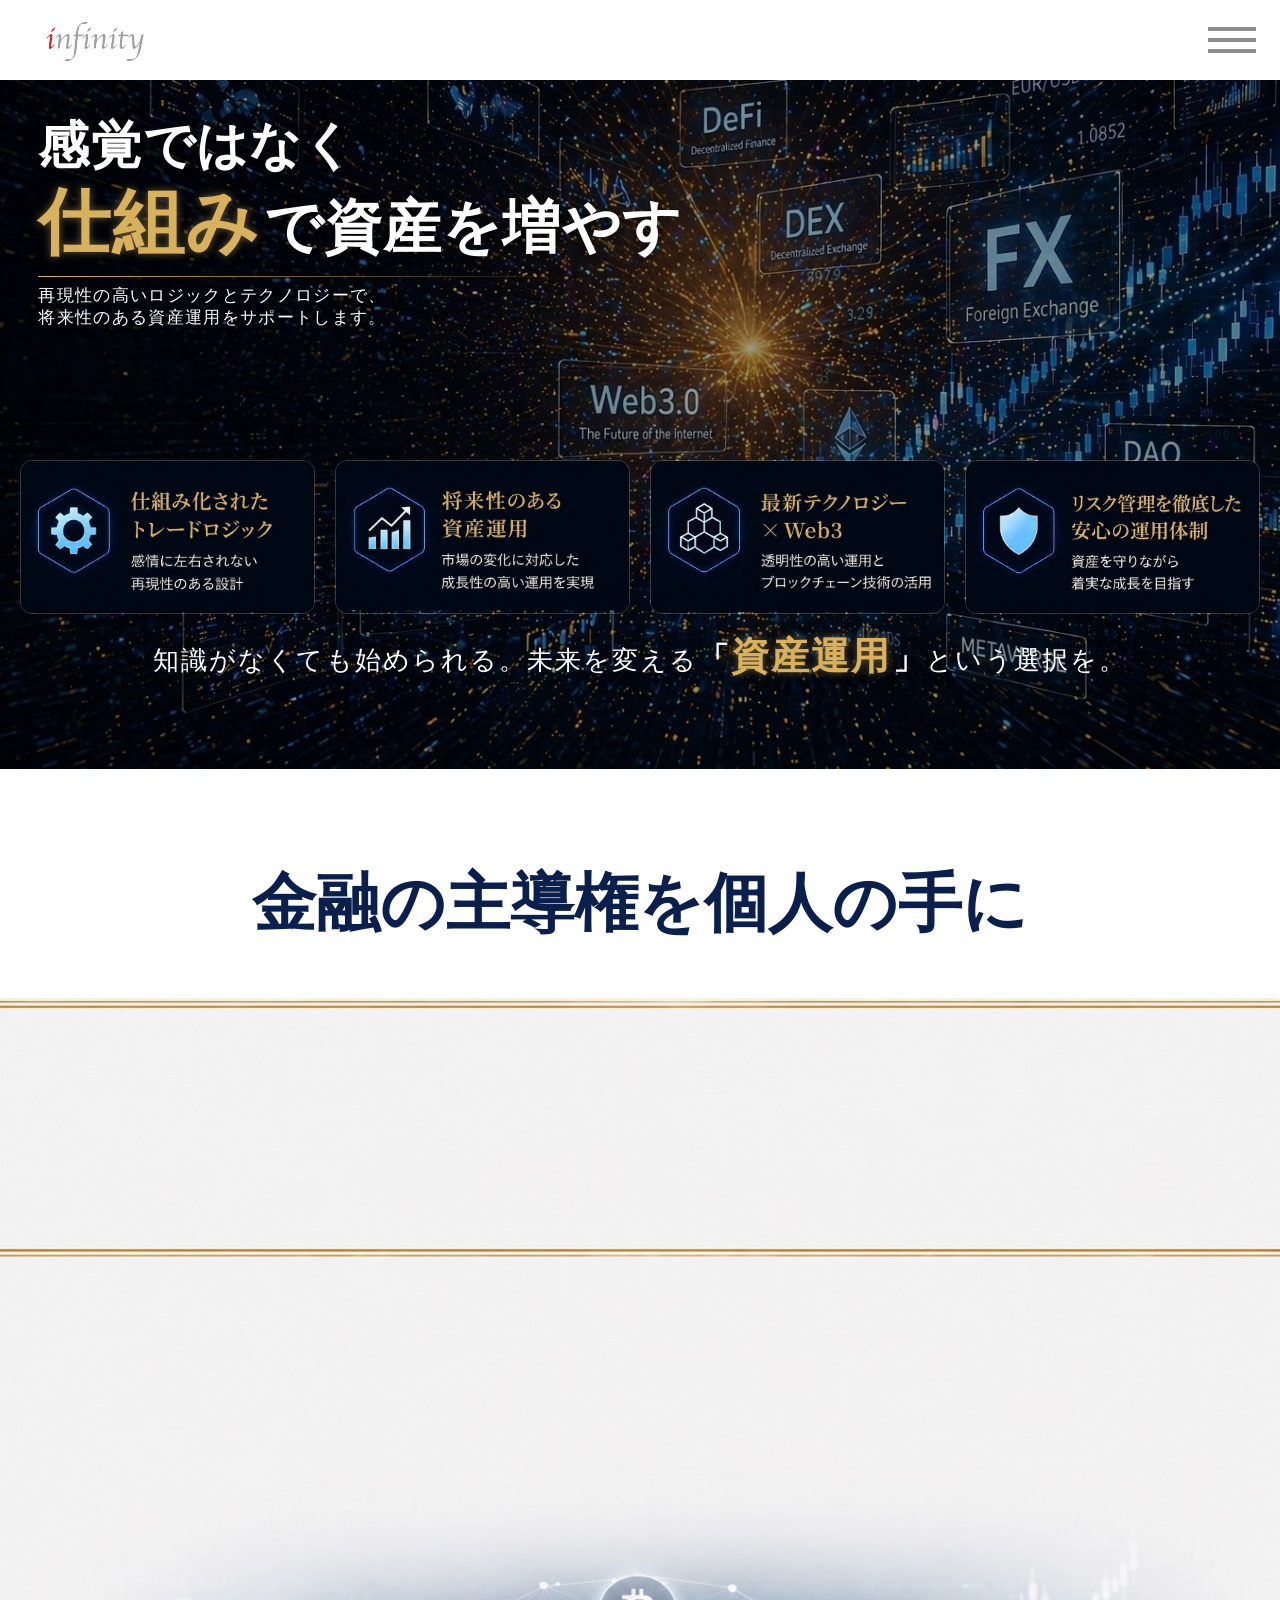
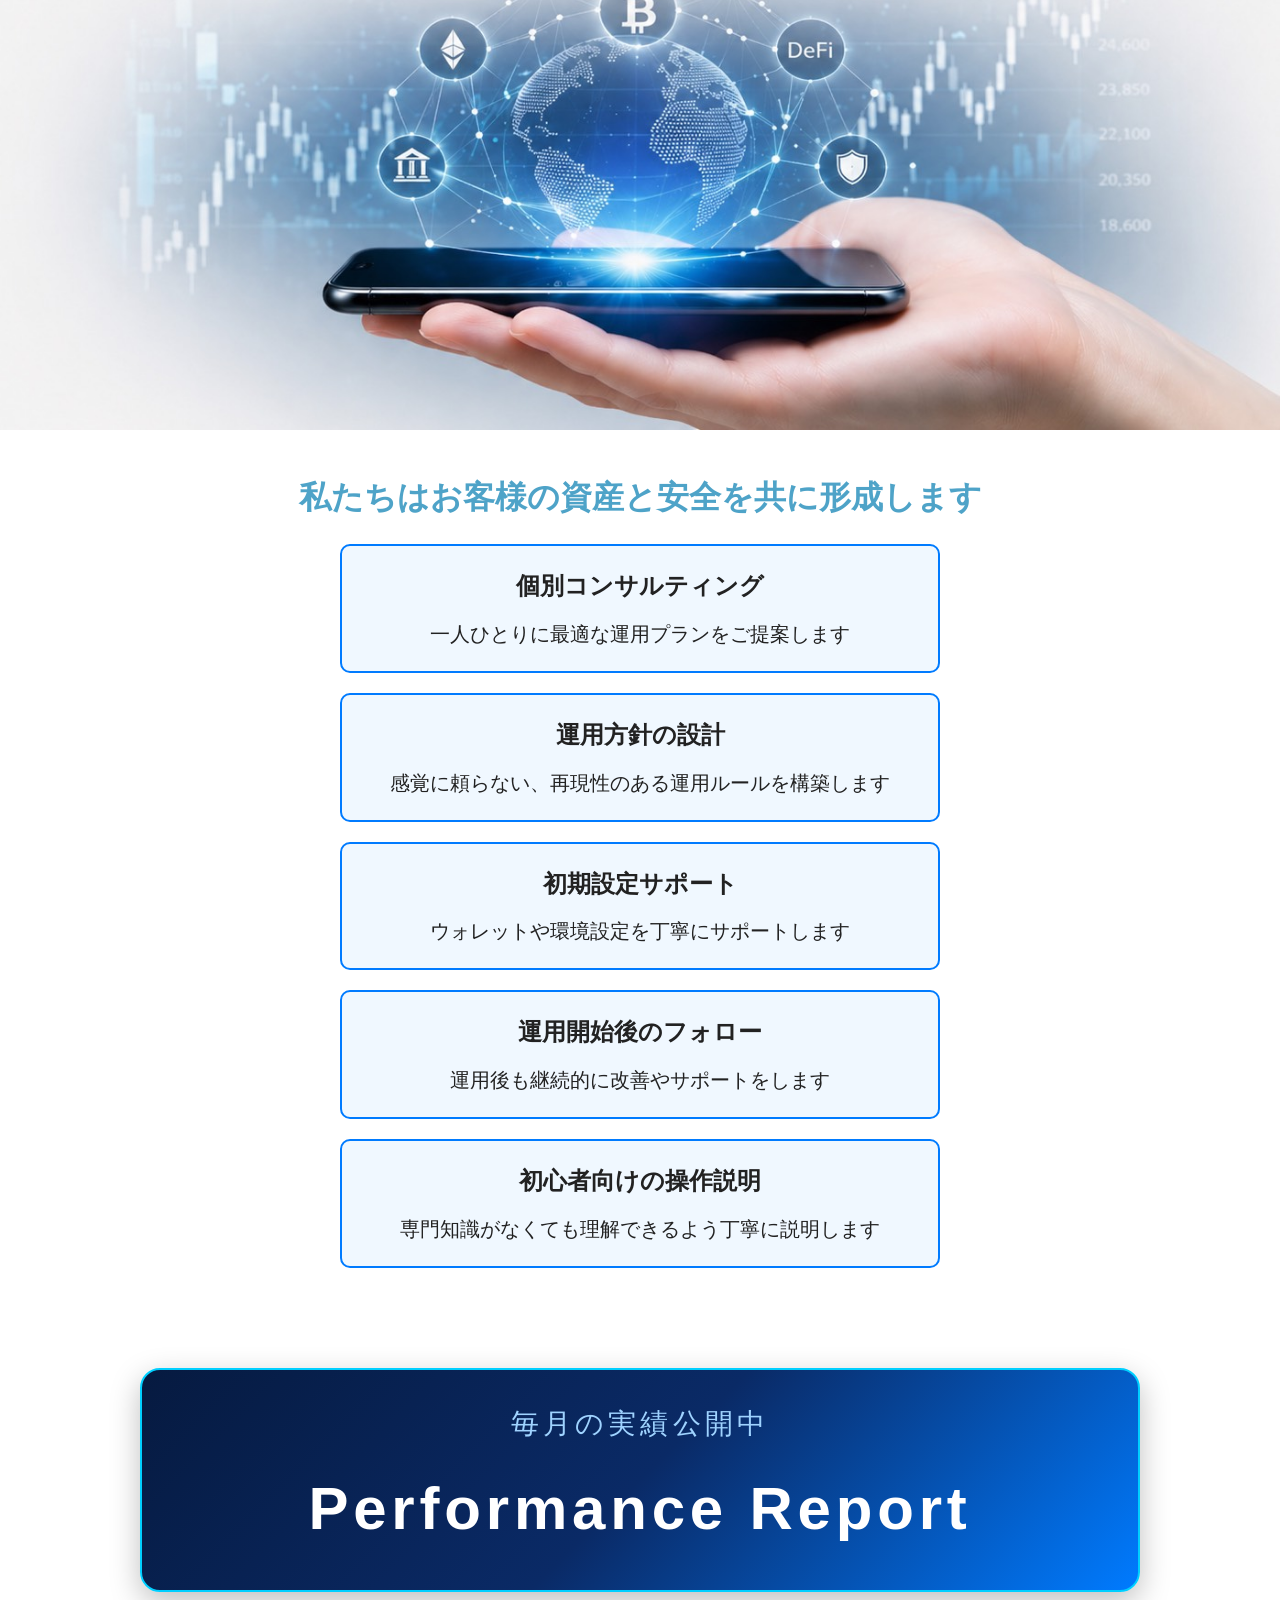
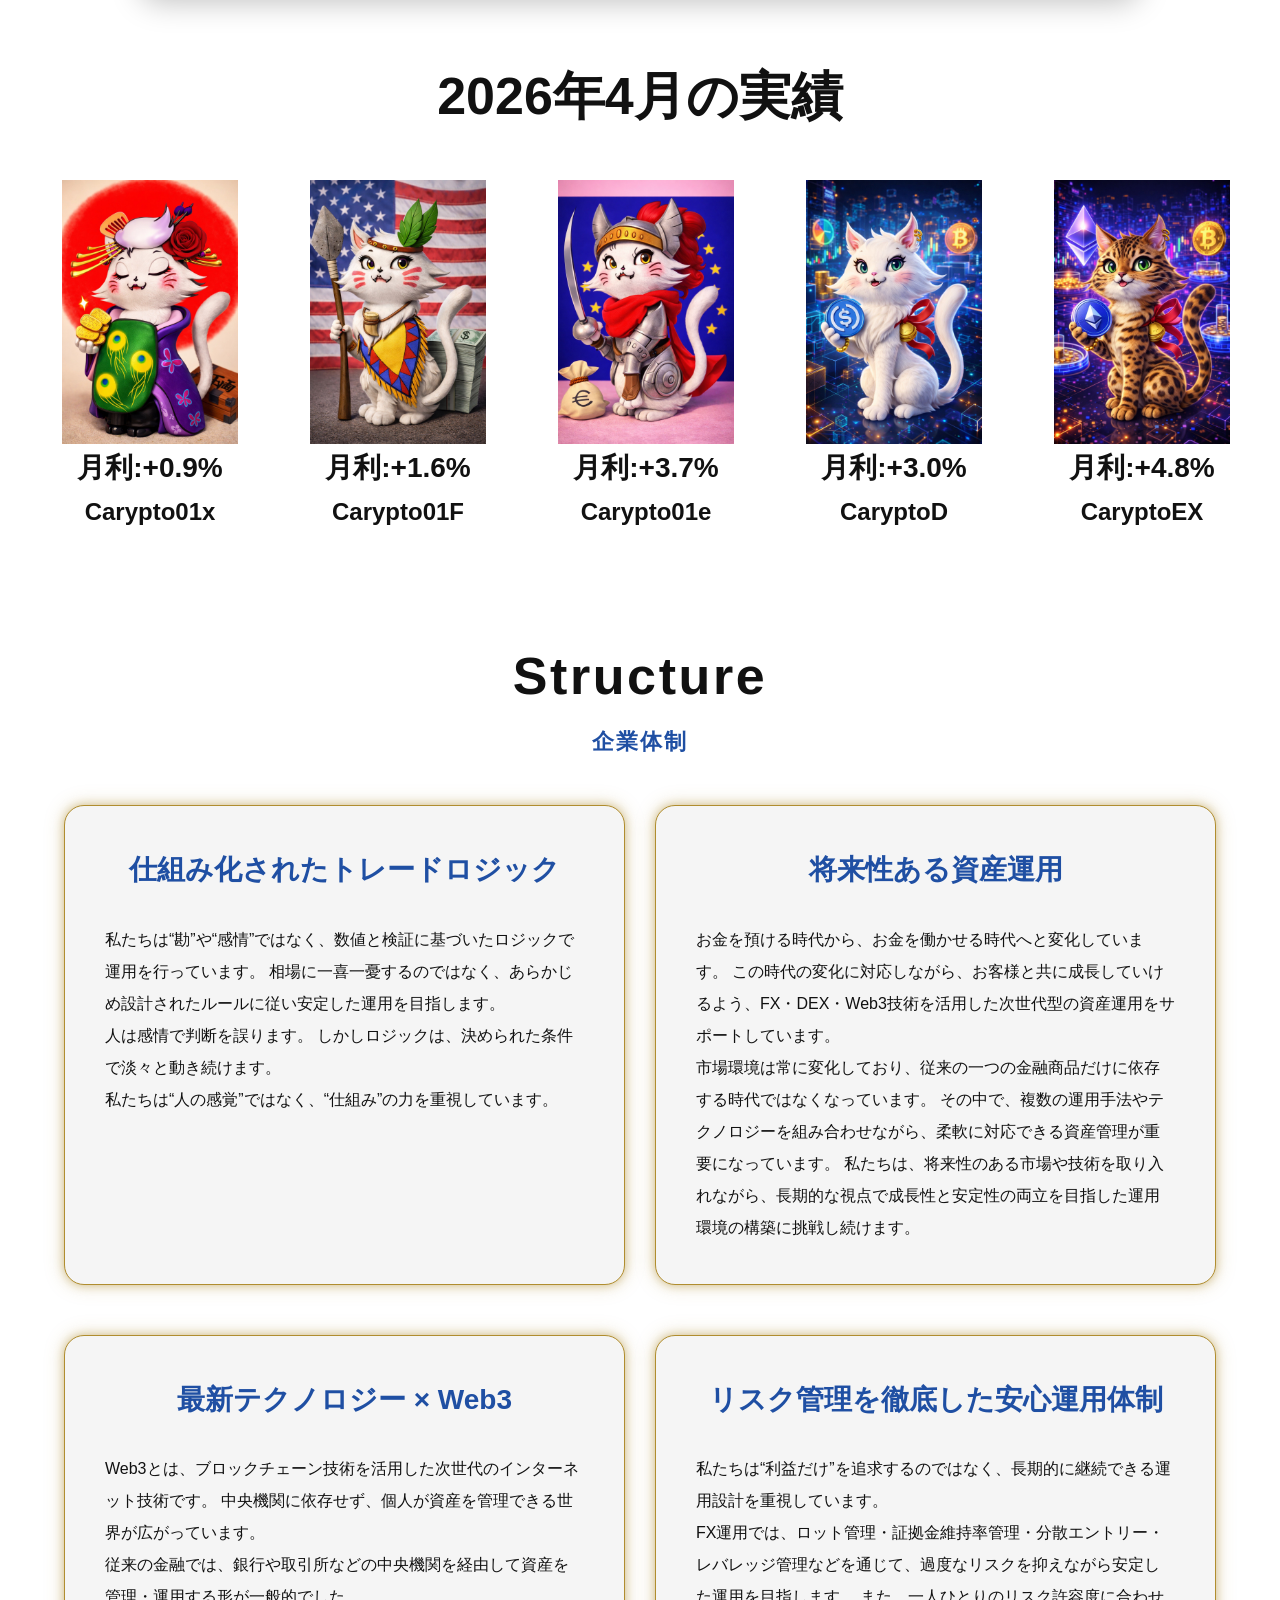
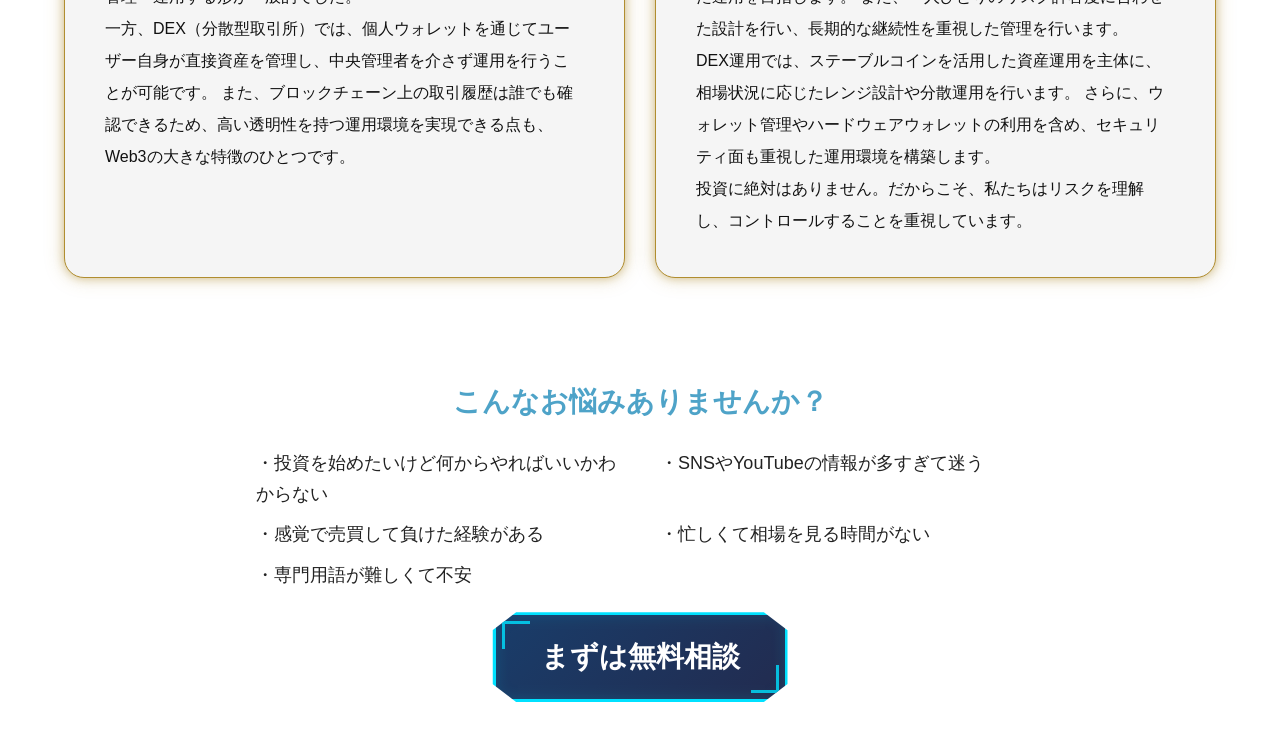
==== commit 53e17fba: "update page" ====
--- a/index.html
+++ b/index.html
@@ -180,68 +180,68 @@
 
       <article class="carypto-card">
         <img src="images/carypto-item-1.jpg" alt="WBTC WETH">
-        <p class="carypto-rate">月利+0.9%</p>
+        <p class="carypto-rate">月利:+0.9%</p>
         <p class="carypto-type">Carypto01x</p>
       </article>
 
       <article class="carypto-card">
         <img src="images/carypto-item-2.jpg" alt="WETH USDC">
-        <p class="carypto-rate">月利+1.6%</p>
+        <p class="carypto-rate">月利:+1.6%</p>
         <p class="carypto-type">Carypto01F</p>
       </article>
 
       <article class="carypto-card">
         <img src="images/carypto-item-3.jpg" alt="WBTC WETH">
-        <p class="carypto-rate">月利+3.7%</p>
+        <p class="carypto-rate">月利:+3.7%</p>
         <p class="carypto-type">Carypto01e</p>
       </article>
 
       <article class="carypto-card">
         <img src="images/carypto-item-4.jpg" alt="WETH USDC">
-        <p class="carypto-rate">月利+3.0%</p>
+        <p class="carypto-rate">月利:+3.0%</p>
         <p class="carypto-type">CaryptoD</p>
       </article>
 
       <article class="carypto-card">
         <img src="images/carypto-item-5.jpg" alt="WBTC WETH">
-        <p class="carypto-rate">月利+4.8%</p>
+        <p class="carypto-rate">月利:+4.8%</p>
         <p class="carypto-type">CaryptoEX</p>
       </article>
 
 <!-- 最後に追加 -->
       <article class="carypto-card">
         <img src="images/carypto-item-1.jpg" alt="WBTC WETH">
-        <p class="carypto-rate">月利+0.9%</p>
+        <p class="carypto-rate">月利:+0.9%</p>
         <p class="carypto-type">Carypto01x</p>
       </article>
 
       <article class="carypto-card">
         <img src="images/carypto-item-2.jpg" alt="WETH USDC">
-        <p class="carypto-rate">月利+1.6%</p>
+        <p class="carypto-rate">月利:+1.6%</p>
         <p class="carypto-type">Carypto01F</p>
       </article>
 
       <article class="carypto-card">
         <img src="images/carypto-item-3.jpg" alt="WBTC WETH">
-        <p class="carypto-rate">月利+3.7%</p>
+        <p class="carypto-rate">月利:+3.7%</p>
         <p class="carypto-type">Carypto01e</p>
       </article>
 
       <article class="carypto-card">
         <img src="images/carypto-item-4.jpg" alt="WETH USDC">
-        <p class="carypto-rate">月利+3.0%</p>
+        <p class="carypto-rate">月利:+3.0%</p>
         <p class="carypto-type">CaryptoD</p>
       </article>
 
       <article class="carypto-card">
         <img src="images/carypto-item-5.jpg" alt="WBTC WETH">
-        <p class="carypto-rate">月利+4.8%</p>
+        <p class="carypto-rate">月利:+4.8%</p>
         <p class="carypto-type">CaryptoEX</p>
       </article>
 
       <article class="carypto-card">
         <img src="images/carypto-item-1.jpg" alt="WBTC WETH">
-        <p class="carypto-rate">月利+0.9%</p>
+        <p class="carypto-rate">月利:+0.9%</p>
         <p class="carypto-type">Carypto01x</p>
       </article>
 
--- a/css/style.css
+++ b/css/style.css
@@ -1932,6 +1932,272 @@
  
    
+ . c a r y p t o - h e r o   { + 
+ + 
+     p o s i t i o n :   r e l a t i v e ; + 
+ + 
+     w i d t h :   1 0 0 % ; + 
+     h e i g h t :   4 8 0 p x ; + 
+ + 
+     d i s p l a y :   f l e x ; + 
+     a l i g n - i t e m s :   c e n t e r ; + 
+     j u s t i f y - c o n t e n t :   c e n t e r ; + 
+ + 
+     o v e r f l o w :   h i d d e n ; + 
+ + 
+     b a c k g r o u n d : + 
+         l i n e a r - g r a d i e n t ( + 
+             1 3 5 d e g , + 
+             # 0 2 0 8 1 7 , + 
+             # 0 b 1 f 4 d , + 
+             # 1 2 3 0 6 b + 
+         ) ; + 
+ } + 
+ + 
+ / *   IQ  * / + 
+ + 
+ . c a r y p t o - h e r o : : b e f o r e   { + 
+ + 
+     c o n t e n t :   " " ; + 
+ + 
+     p o s i t i o n :   a b s o l u t e ; + 
+     i n s e t :   0 ; + 
+ + 
+     b a c k g r o u n d : + 
+         r a d i a l - g r a d i e n t ( + 
+             c i r c l e   a t   c e n t e r , + 
+             r g b a ( 0 , 1 2 3 , 2 5 5 , 0 . 2 5 ) , + 
+             t r a n s p a r e n t   7 0 % + 
+         ) ; + 
+ + 
+     f i l t e r :   b l u r ( 4 0 p x ) ; + 
+ } + 
+ + 
+ / *   �0�0�0�0�0�0  * / + 
+ + 
+ . c a r y p t o - h e r o - o v e r l a y   { + 
+ + 
+     p o s i t i o n :   a b s o l u t e ; + 
+     i n s e t :   0 ; + 
+ + 
+     b a c k g r o u n d : + 
+         l i n e a r - g r a d i e n t ( + 
+             t o   b o t t o m , + 
+             r g b a ( 0 , 0 , 0 , 0 . 1 5 ) , + 
+             r g b a ( 0 , 0 , 0 , 0 . 5 ) + 
+         ) ; + 
+ } + 
+ + 
+ / *   -N��  * / + 
+ + 
+ . c a r y p t o - h e r o - c o n t e n t   { + 
+ + 
+     p o s i t i o n :   r e l a t i v e ; + 
+     z - i n d e x :   1 0 ; + 
+ + 
+     t e x t - a l i g n :   c e n t e r ; + 
+ + 
+     p a d d i n g :   2 0 p x ; + 
+ } + 
+ + 
+ / *   �0�0�0�0  * / + 
+ + 
+ . c a r y p t o - t i t l e   { + 
+ + 
+     f o n t - s i z e :   7 8 p x ; + 
+ + 
+     f o n t - w e i g h t :   7 0 0 ; + 
+ + 
+     l e t t e r - s p a c i n g :   0 . 0 8 e m ; + 
+ + 
+     c o l o r :   # f f f ; + 
+ + 
+     m a r g i n - b o t t o m :   3 5 p x ; + 
+ + 
+     f o n t - f a m i l y : + 
+         " N o t o   S e r i f   J P " , + 
+         " Y u   M i n c h o " , + 
+         s e r i f ; + 
+ + 
+     t e x t - s h a d o w : + 
+         0   0   2 0 p x   r g b a ( 0 , 1 2 3 , 2 5 5 , 0 . 3 5 ) ; + 
+ } + 
+ + 
+ / *   ��f  * / + 
+ + 
+ . c a r y p t o - d e s c r i p t i o n   { + 
+ + 
+     f o n t - s i z e :   1 8 p x ; + 
+ + 
+     l i n e - h e i g h t :   2 . 2 ; + 
+ + 
+     c o l o r :   r g b a ( 2 5 5 , 2 5 5 , 2 5 5 , 0 . 8 8 ) ; + 
+ + 
+     f o n t - w e i g h t :   4 0 0 ; + 
+ + 
+     l e t t e r - s p a c i n g :   0 . 0 5 e m ; + 
+ } + 
+ + 
+ / *   �0�0�0  * / + 
+ + 
+ @ m e d i a   ( m a x - w i d t h :   7 6 8 p x )   { + 
+ + 
+     . c a r y p t o - h e r o   { + 
+ + 
+         h e i g h t :   3 8 0 p x ; + 
+ + 
+         p a d d i n g :   0   2 0 p x ; + 
+     } + 
+ + 
+     . c a r y p t o - t i t l e   { + 
+ + 
+         f o n t - s i z e :   4 2 p x ; + 
+ + 
+         m a r g i n - b o t t o m :   2 5 p x ; + 
+     } + 
+ + 
+     . c a r y p t o - d e s c r i p t i o n   { + 
+ + 
+         f o n t - s i z e :   1 4 p x ; + 
+ + 
+         l i n e - h e i g h t :   1 . 9 ; + 
+     } + 
+ } + 
+ + 
+ + 
  . c a r y p t o - m o n t h   {   
      m a r g i n :   0   a u t o   8 0 p x ; @@ -3570,7 +3836,7 @@
  
    
-     f o n t - s i z e :   1 7 p x ; +     f o n t - s i z e :   1 8 p x ;   
    
@@ -3602,57 +3868,347 @@
  
    
+     f o n t - s i z e :   1 8 p x ; + 
+ } + 
+ + 
+ / *   p n0YO}v  * / + 
+ + 
+ . l a w - v a l u e   p   { + 
+     m a r g i n - b o t t o m :   1 2 p x ; + 
+ } + 
+ + 
+ . l a w - v a l u e   p : l a s t - c h i l d   { + 
+     m a r g i n - b o t t o m :   0 ; + 
+ } + 
+ + 
+ / *   �0�0�0  * / + 
+ + 
+ . l a w - c o n t a c t - l i n k   { + 
+ + 
+     c o l o r :   # 0 b 4 d b b ; + 
+ + 
+     t e x t - d e c o r a t i o n :   u n d e r l i n e ; + 
+ + 
+     t r a n s i t i o n :   0 . 3 s ; + 
+ } + 
+ + 
+ . l a w - c o n t a c t - l i n k : h o v e r   { + 
+ + 
+     c o l o r :   # 0 0 7 b f f ; + 
+ + 
+     o p a c i t y :   0 . 8 ; + 
+ } + 
+ + 
+ / *   = = = = = = = = = = = = = = = = = = = = = = = = = + 
+       �0�0�0+ 
+ = = = = = = = = = = = = = = = = = = = = = = = = =   * / + 
+ + 
+ @ m e d i a   ( m a x - w i d t h :   7 6 8 p x )   { + 
+ + 
+     . l a w - m a i n   { + 
+         p a d d i n g : + 
+             5 0 p x   1 5 p x + 
+             4 0 p x ; + 
+     } + 
+ + 
+     . l a w - t i t l e   { + 
+         f o n t - s i z e :   2 8 p x ; + 
+ + 
+         m a r g i n - b o t t o m :   4 0 p x ; + 
+     } + 
+ + 
+     . l a w - b l o c k   { + 
+         f l e x - d i r e c t i o n :   c o l u m n ; + 
+     } + 
+ + 
+     . l a w - l a b e l   { + 
+         w i d t h :   1 0 0 % ; + 
+ + 
+         p a d d i n g :   1 8 p x   2 0 p x ; + 
+ + 
+         f o n t - s i z e :   1 5 p x ; + 
+     } + 
+ + 
+     . l a w - v a l u e   { + 
+         p a d d i n g :   2 2 p x   2 0 p x ; + 
+ + 
+         f o n t - s i z e :   1 4 p x ; + 
+ + 
+         l i n e - h e i g h t :   1 . 9 ; + 
+     } + 
+ + 
+ + 
+ / *   = = = = = = = = = = = = = = = = = = = = = = = = = + 
+       N e w s   P a g e + 
+ = = = = = = = = = = = = = = = = = = = = = = = = =   * / + 
+ + 
+ . n e w s - p a g e   { + 
+     b a c k g r o u n d :   # f a f a f a ; + 
+     c o l o r :   # 1 1 1 ; + 
+ } + 
+ + 
+ + 
+ / *   qQ�E^  * / + 
+ + 
+ . n e w s - c o n t a i n e r   { + 
+     m a x - w i d t h :   1 0 0 0 p x ; + 
+     m a r g i n :   0   a u t o ; + 
+ } + 
+ + 
+ / *   H E R O   * / + 
+ + 
+ . n e w s - h e r o   { + 
+     p a d d i n g :   8 0 p x   2 0 p x   5 0 p x ; + 
+ + 
+     t e x t - a l i g n :   c e n t e r ; + 
+ } + 
+ + 
+ . n e w s - t i t l e   { + 
+     f o n t - s i z e :   5 6 p x ; + 
+     f o n t - w e i g h t :   7 0 0 ; + 
+ + 
+     l e t t e r - s p a c i n g :   0 . 0 5 e m ; + 
+ + 
+     m a r g i n - b o t t o m :   2 p x ; + 
+ + 
+     c o l o r :   # 1 1 1 ; + 
+ } + 
+ + 
+ . n e w s - s u b t i t l e   { + 
+     f o n t - s i z e :   2 2 p x ; + 
+     f o n t - w e i g h t :   b o l d ; + 
+ + 
+     c o l o r :   # 1 f 4 f a 3 ; + 
+     l e t t e r - s p a c i n g :   0 . 0 8 e m ; + 
+ } + 
+ + 
+ / *   L I S T   * / + 
+ + 
+ . n e w s - s e c t i o n   { + 
+     p a d d i n g :   2 0 p x   2 0 p x   1 2 0 p x ; + 
+ } + 
+ + 
+ / *   C A R D   * / + 
+ + 
+ . n e w s - c a r d   { + 
+ + 
+     b a c k g r o u n d :   # f f f ; + 
+ + 
+     p a d d i n g :   3 8 p x   4 2 p x ; + 
+ + 
+     m a r g i n - b o t t o m :   2 8 p x ; + 
+ + 
+     b o r d e r - r a d i u s :   2 4 p x ; + 
+ + 
+     b o r d e r : + 
+         1 p x   s o l i d   # e 8 e 8 e 8 ; + 
+ + 
+     b o x - s h a d o w : + 
+         0   1 0 p x   3 0 p x   r g b a ( 0 , 0 , 0 , 0 . 0 5 ) ; + 
+ + 
+     t r a n s i t i o n :   0 . 3 s ; + 
+ } + 
+ + 
+ . n e w s - c a r d : h o v e r   { + 
+ + 
+     t r a n s f o r m :   t r a n s l a t e Y ( - 4 p x ) ; + 
+ + 
+     b o x - s h a d o w : + 
+         0   1 8 p x   4 0 p x   r g b a ( 0 , 0 , 0 , 0 . 0 8 ) ; + 
+ } + 
+ + 
+ / *   D A T E   * / + 
+ + 
+ . n e w s - c a r d - d a t e   { + 
+ + 
      f o n t - s i z e :   1 6 p x ;   
- } - 
- - 
- / *   p n0YO}v  * / - 
- - 
- . l a w - v a l u e   p   { - 
-     m a r g i n - b o t t o m :   1 2 p x ; - 
- } - 
- - 
- . l a w - v a l u e   p : l a s t - c h i l d   { - 
-     m a r g i n - b o t t o m :   0 ; - 
- } - 
- - 
- / *   �0�0�0  * / - 
- - 
- . l a w - c o n t a c t - l i n k   { - 
-     d i s p l a y :   i n l i n e - b l o c k ; - 
- - 
-     p a d d i n g : - 
-         1 4 p x   3 0 p x ; - 
- - 
-     b o r d e r - r a d i u s :   9 9 9 p x ; - 
- - 
-     t e x t - d e c o r a t i o n :   n o n e ; - 
- - 
-     c o l o r :   # f f f ; + + 
+     l e t t e r - s p a c i n g :   0 . 0 8 e m ; + 
+ + 
+     m a r g i n - b o t t o m :   1 6 p x ; + 
+ + 
+     c o l o r :   # 1 f 4 f a 3 ; + 
+ } + 
+ + 
+ / *   T I T L E   * / + 
+ + 
+ . n e w s - c a r d - t i t l e   { + 
+ + 
+     f o n t - s i z e :   2 8 p x ; + 
+ + 
+     l i n e - h e i g h t :   1 . 6 ; + 
+ + 
+     m a r g i n - b o t t o m :   1 4 p x ;   
    
@@ -3660,103 +4216,103 @@
  
    
-     b a c k g r o u n d : - 
-         l i n e a r - g r a d i e n t ( - 
-             1 3 5 d e g , - 
-             # 0 b 1 f 4 d , - 
-             # 0 0 7 b f f - 
-         ) ; - 
- - 
-     t r a n s i t i o n :   0 . 3 s ; - 
- } - 
- - 
- . l a w - c o n t a c t - l i n k : h o v e r   { - 
-     t r a n s f o r m :   t r a n s l a t e Y ( - 3 p x ) ; - 
- - 
-     b o x - s h a d o w : - 
-         0   1 0 p x   2 5 p x   r g b a ( 0 , 1 2 3 , 2 5 5 , 0 . 2 5 ) ; - 
- } - 
- - 
- / *   = = = = = = = = = = = = = = = = = = = = = = = = = - 
-       �0�0�0- 
- = = = = = = = = = = = = = = = = = = = = = = = = =   * / - 
- - 
- @ m e d i a   ( m a x - w i d t h :   7 6 8 p x )   { - 
- - 
-     . l a w - m a i n   { - 
-         p a d d i n g : - 
-             5 0 0 p x   1 5 p x - 
-             4 0 p x ; - 
-     } - 
- - 
-     . l a w - t i t l e   { - 
-         f o n t - s i z e :   3 0 p x ; - 
- - 
-         m a r g i n - b o t t o m :   4 0 p x ; - 
-     } - 
- - 
-     . l a w - b l o c k   { - 
-         f l e x - d i r e c t i o n :   c o l u m n ; - 
-     } - 
- - 
-     . l a w - l a b e l   { - 
-         w i d t h :   1 0 0 % ; - 
- - 
-         p a d d i n g :   1 8 p x   2 0 p x ; - 
- - 
-         f o n t - s i z e :   1 5 p x ; - 
-     } - 
- - 
-     . l a w - v a l u e   { - 
-         p a d d i n g :   2 2 p x   2 0 p x ; +     c o l o r :   # 1 1 1 ; + 
+ } + 
+ + 
+ / *   T E X T   * / + 
+ + 
+ . n e w s - c a r d - t e x t   { + 
+ + 
+     f o n t - s i z e :   1 8 p x ; + 
+ + 
+     l i n e - h e i g h t :   2 ; + 
+ + 
+     c o l o r :   # 1 1 1 ; + 
+ } + 
+ + 
+ / *   = = = = = = = = = = = = = = = = = = = = = = = + 
+ �0�0�0+ 
+ = = = = = = = = = = = = = = = = = = = = = = =   * / + 
+ + 
+ @ m e d i a   s c r e e n   a n d   ( m a x - w i d t h :   7 6 8 p x )   { + 
+ + 
+     . n e w s - h e r o   { + 
+         p a d d i n g :   5 0 p x   2 0 p x   4 0 p x ; + 
+     } + 
+ + 
+     . n e w s - t i t l e   { + 
+         f o n t - s i z e :   4 2 p x ; + 
+     } + 
+ + 
+     . n e w s - s u b t i t l e   { + 
+         f o n t - s i z e :   1 6 p x ; + 
+     } + 
+ + 
+     . n e w s - s e c t i o n   { + 
+         p a d d i n g :   1 0 p x   2 0 p x   8 0 p x ; + 
+     } + 
+ + 
+     . n e w s - c a r d   { + 
+ + 
+         p a d d i n g :   2 8 p x   2 2 p x ; + 
+ + 
+         b o r d e r - r a d i u s :   1 8 p x ; + 
+     } + 
+ + 
+     . n e w s - c a r d - t i t l e   { + 
+ + 
+         f o n t - s i z e :   2 2 p x ; + 
+     } + 
+ + 
+     . n e w s - c a r d - t e x t   {   
    
@@ -3764,338 +4320,6 @@
  
    
-         l i n e - h e i g h t :   1 . 9 ; - 
-     } - 
- - 
-     . l a w - c o n t a c t - l i n k   { - 
-         w i d t h :   1 0 0 % ; - 
- - 
-         t e x t - a l i g n :   c e n t e r ; - 
-     } - 
- } - 
- - 
- / *   = = = = = = = = = = = = = = = = = = = = = = = = = - 
-       N e w s   P a g e - 
- = = = = = = = = = = = = = = = = = = = = = = = = =   * / - 
- - 
- . n e w s - p a g e   { - 
-     b a c k g r o u n d :   # f a f a f a ; - 
-     c o l o r :   # 1 1 1 ; - 
- } - 
- - 
- - 
- / *   qQ�E^  * / - 
- - 
- . n e w s - c o n t a i n e r   { - 
-     m a x - w i d t h :   1 0 0 0 p x ; - 
-     m a r g i n :   0   a u t o ; - 
- } - 
- - 
- / *   H E R O   * / - 
- - 
- . n e w s - h e r o   { - 
-     p a d d i n g :   8 0 p x   2 0 p x   5 0 p x ; - 
- - 
-     t e x t - a l i g n :   c e n t e r ; - 
- } - 
- - 
- . n e w s - t i t l e   { - 
-     f o n t - s i z e :   5 6 p x ; - 
-     f o n t - w e i g h t :   7 0 0 ; - 
- - 
-     l e t t e r - s p a c i n g :   0 . 0 5 e m ; - 
- - 
-     m a r g i n - b o t t o m :   2 p x ; - 
- - 
-     c o l o r :   # 1 1 1 ; - 
- } - 
- - 
- . n e w s - s u b t i t l e   { - 
-     f o n t - s i z e :   2 2 p x ; - 
-     f o n t - w e i g h t :   b o l d ; - 
- - 
-     c o l o r :   # 1 f 4 f a 3 ; - 
-     l e t t e r - s p a c i n g :   0 . 0 8 e m ; - 
- } - 
- - 
- / *   L I S T   * / - 
- - 
- . n e w s - s e c t i o n   { - 
-     p a d d i n g :   2 0 p x   2 0 p x   1 2 0 p x ; - 
- } - 
- - 
- / *   C A R D   * / - 
- - 
- . n e w s - c a r d   { - 
- - 
-     b a c k g r o u n d :   # f f f ; - 
- - 
-     p a d d i n g :   3 8 p x   4 2 p x ; - 
- - 
-     m a r g i n - b o t t o m :   2 8 p x ; - 
- - 
-     b o r d e r - r a d i u s :   2 4 p x ; - 
- - 
-     b o r d e r : - 
-         1 p x   s o l i d   # e 8 e 8 e 8 ; - 
- - 
-     b o x - s h a d o w : - 
-         0   1 0 p x   3 0 p x   r g b a ( 0 , 0 , 0 , 0 . 0 5 ) ; - 
- - 
-     t r a n s i t i o n :   0 . 3 s ; - 
- } - 
- - 
- . n e w s - c a r d : h o v e r   { - 
- - 
-     t r a n s f o r m :   t r a n s l a t e Y ( - 4 p x ) ; - 
- - 
-     b o x - s h a d o w : - 
-         0   1 8 p x   4 0 p x   r g b a ( 0 , 0 , 0 , 0 . 0 8 ) ; - 
- } - 
- - 
- / *   D A T E   * / - 
- - 
- . n e w s - c a r d - d a t e   { - 
- - 
-     f o n t - s i z e :   1 6 p x ; - 
- - 
-     l e t t e r - s p a c i n g :   0 . 0 8 e m ; - 
- - 
-     m a r g i n - b o t t o m :   1 6 p x ; - 
- - 
-     c o l o r :   # 1 f 4 f a 3 ; - 
- } - 
- - 
- / *   T I T L E   * / - 
- - 
- . n e w s - c a r d - t i t l e   { - 
- - 
-     f o n t - s i z e :   2 8 p x ; - 
- - 
-     l i n e - h e i g h t :   1 . 6 ; - 
- - 
-     m a r g i n - b o t t o m :   1 4 p x ; - 
- - 
-     f o n t - w e i g h t :   7 0 0 ; - 
- - 
-     c o l o r :   # 1 1 1 ; - 
- } - 
- - 
- / *   T E X T   * / - 
- - 
- . n e w s - c a r d - t e x t   { - 
- - 
-     f o n t - s i z e :   1 8 p x ; - 
- - 
-     l i n e - h e i g h t :   2 ; - 
- - 
-     c o l o r :   # 1 1 1 ; - 
- } - 
- - 
- / *   = = = = = = = = = = = = = = = = = = = = = = = - 
- �0�0�0- 
- = = = = = = = = = = = = = = = = = = = = = = =   * / - 
- - 
- @ m e d i a   s c r e e n   a n d   ( m a x - w i d t h :   7 6 8 p x )   { - 
- - 
-     . n e w s - h e r o   { - 
-         p a d d i n g :   5 0 p x   2 0 p x   4 0 p x ; - 
-     } - 
- - 
-     . n e w s - t i t l e   { - 
-         f o n t - s i z e :   4 2 p x ; - 
-     } - 
- - 
-     . n e w s - s u b t i t l e   { - 
-         f o n t - s i z e :   1 6 p x ; - 
-     } - 
- - 
-     . n e w s - s e c t i o n   { - 
-         p a d d i n g :   1 0 p x   2 0 p x   8 0 p x ; - 
-     } - 
- - 
-     . n e w s - c a r d   { - 
- - 
-         p a d d i n g :   2 8 p x   2 2 p x ; - 
- - 
-         b o r d e r - r a d i u s :   1 8 p x ; - 
-     } - 
- - 
-     . n e w s - c a r d - t i t l e   { - 
- - 
-         f o n t - s i z e :   2 2 p x ; - 
-     } - 
- - 
-     . n e w s - c a r d - t e x t   { - 
- - 
-         f o n t - s i z e :   1 4 p x ; - 
- - 
          l i n e - h e i g h t :   1 . 6 ;   
      } 
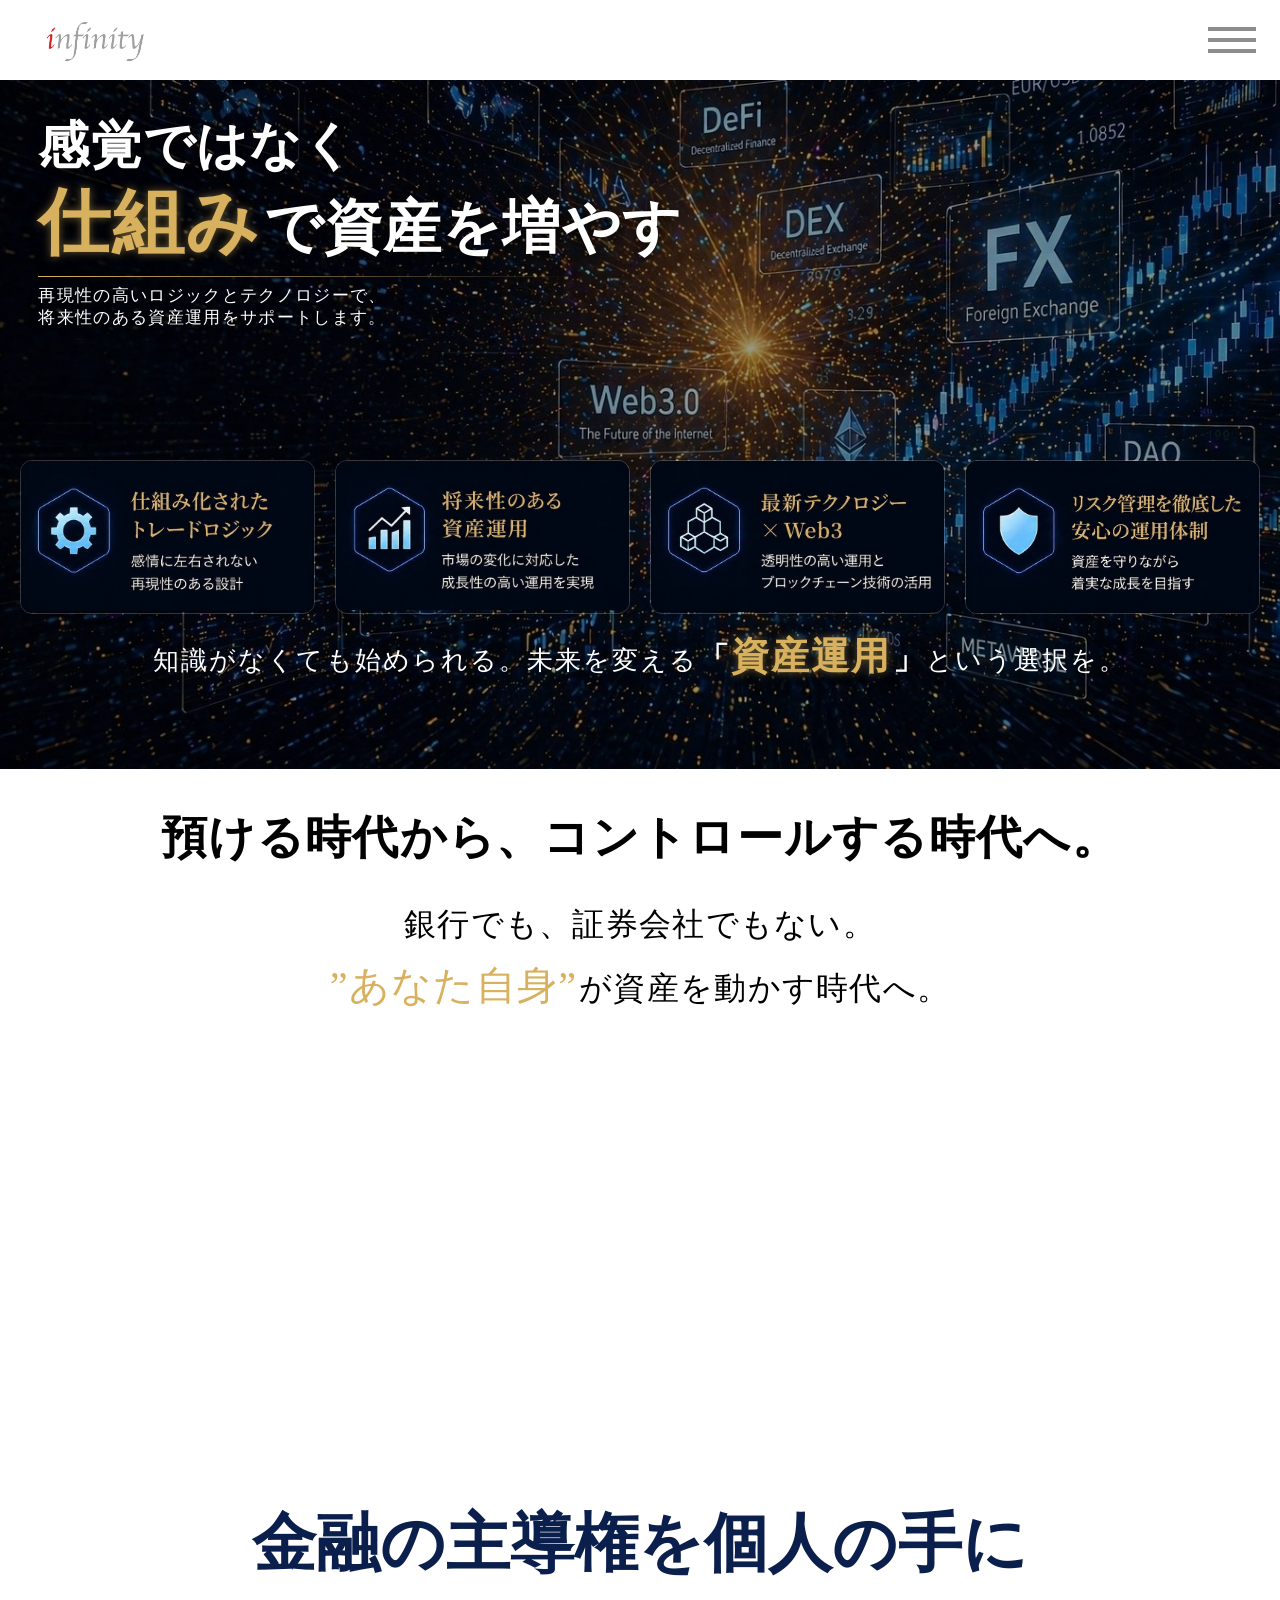
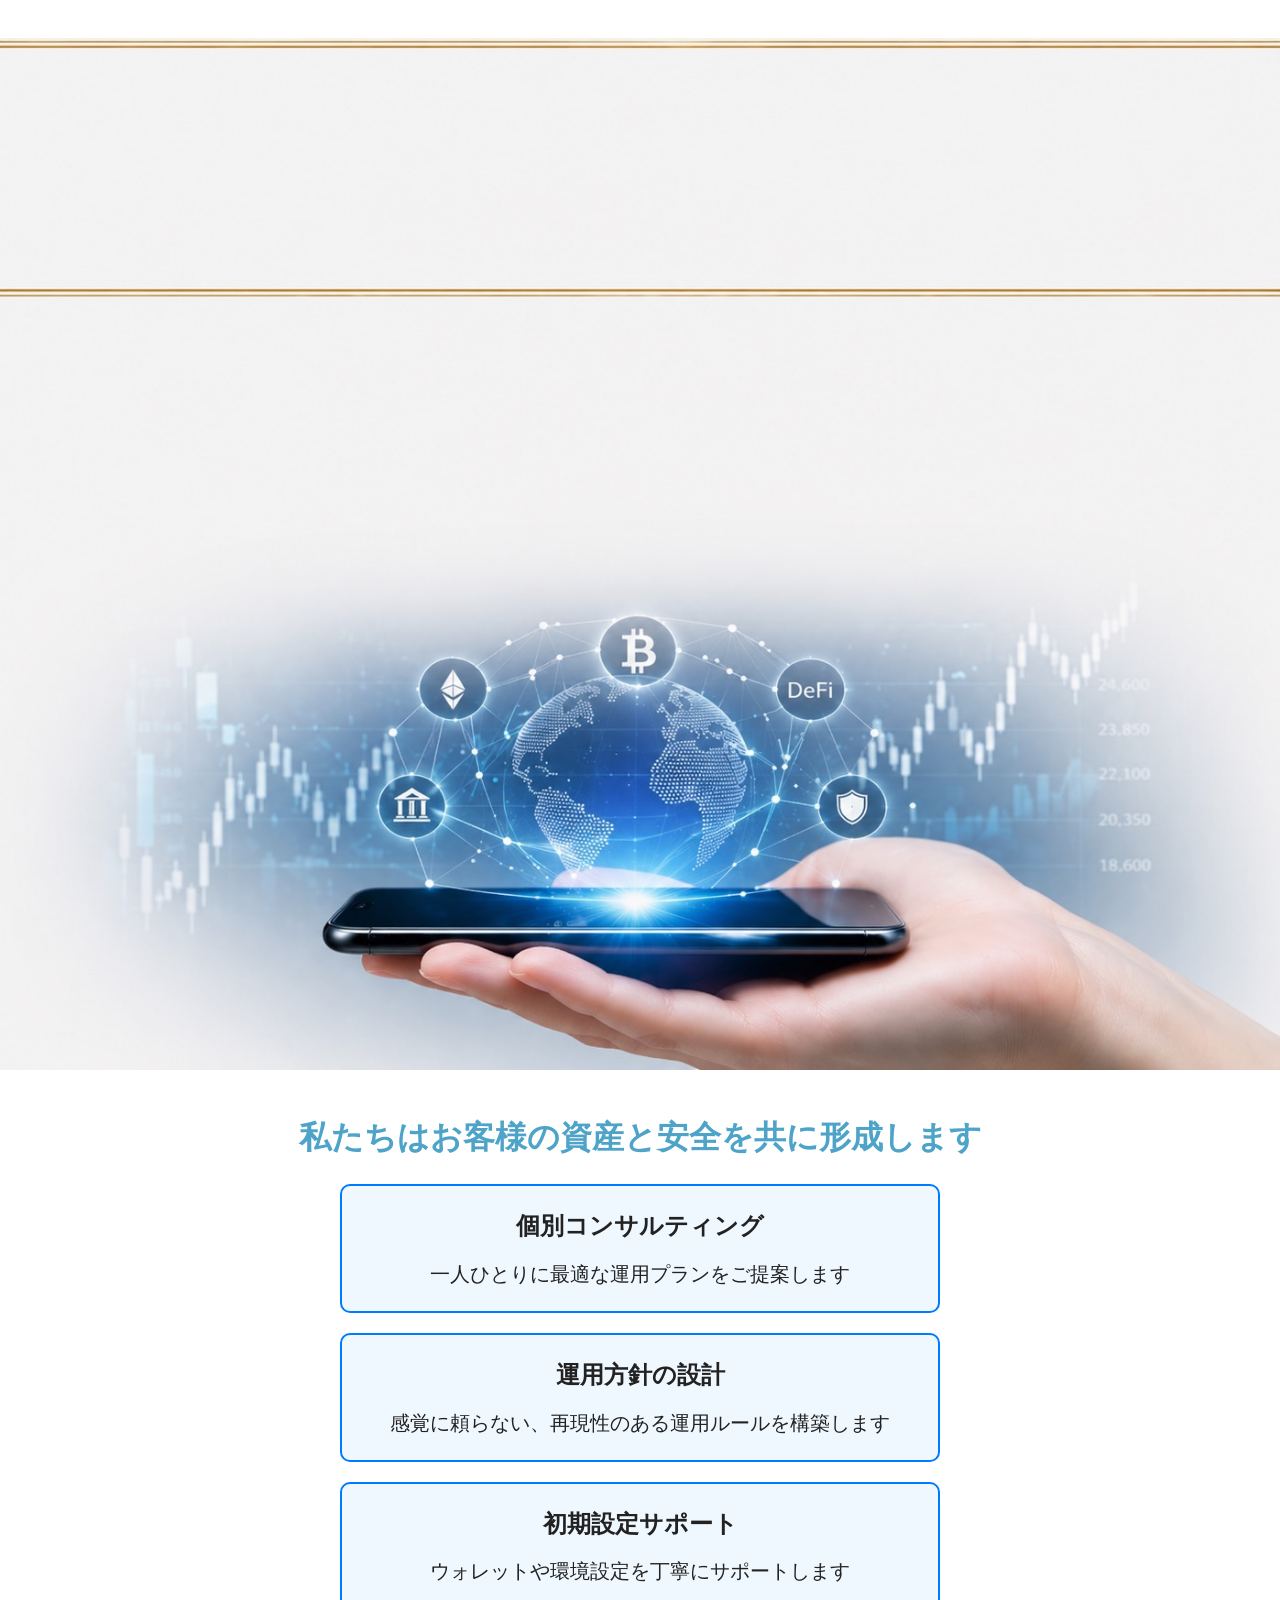
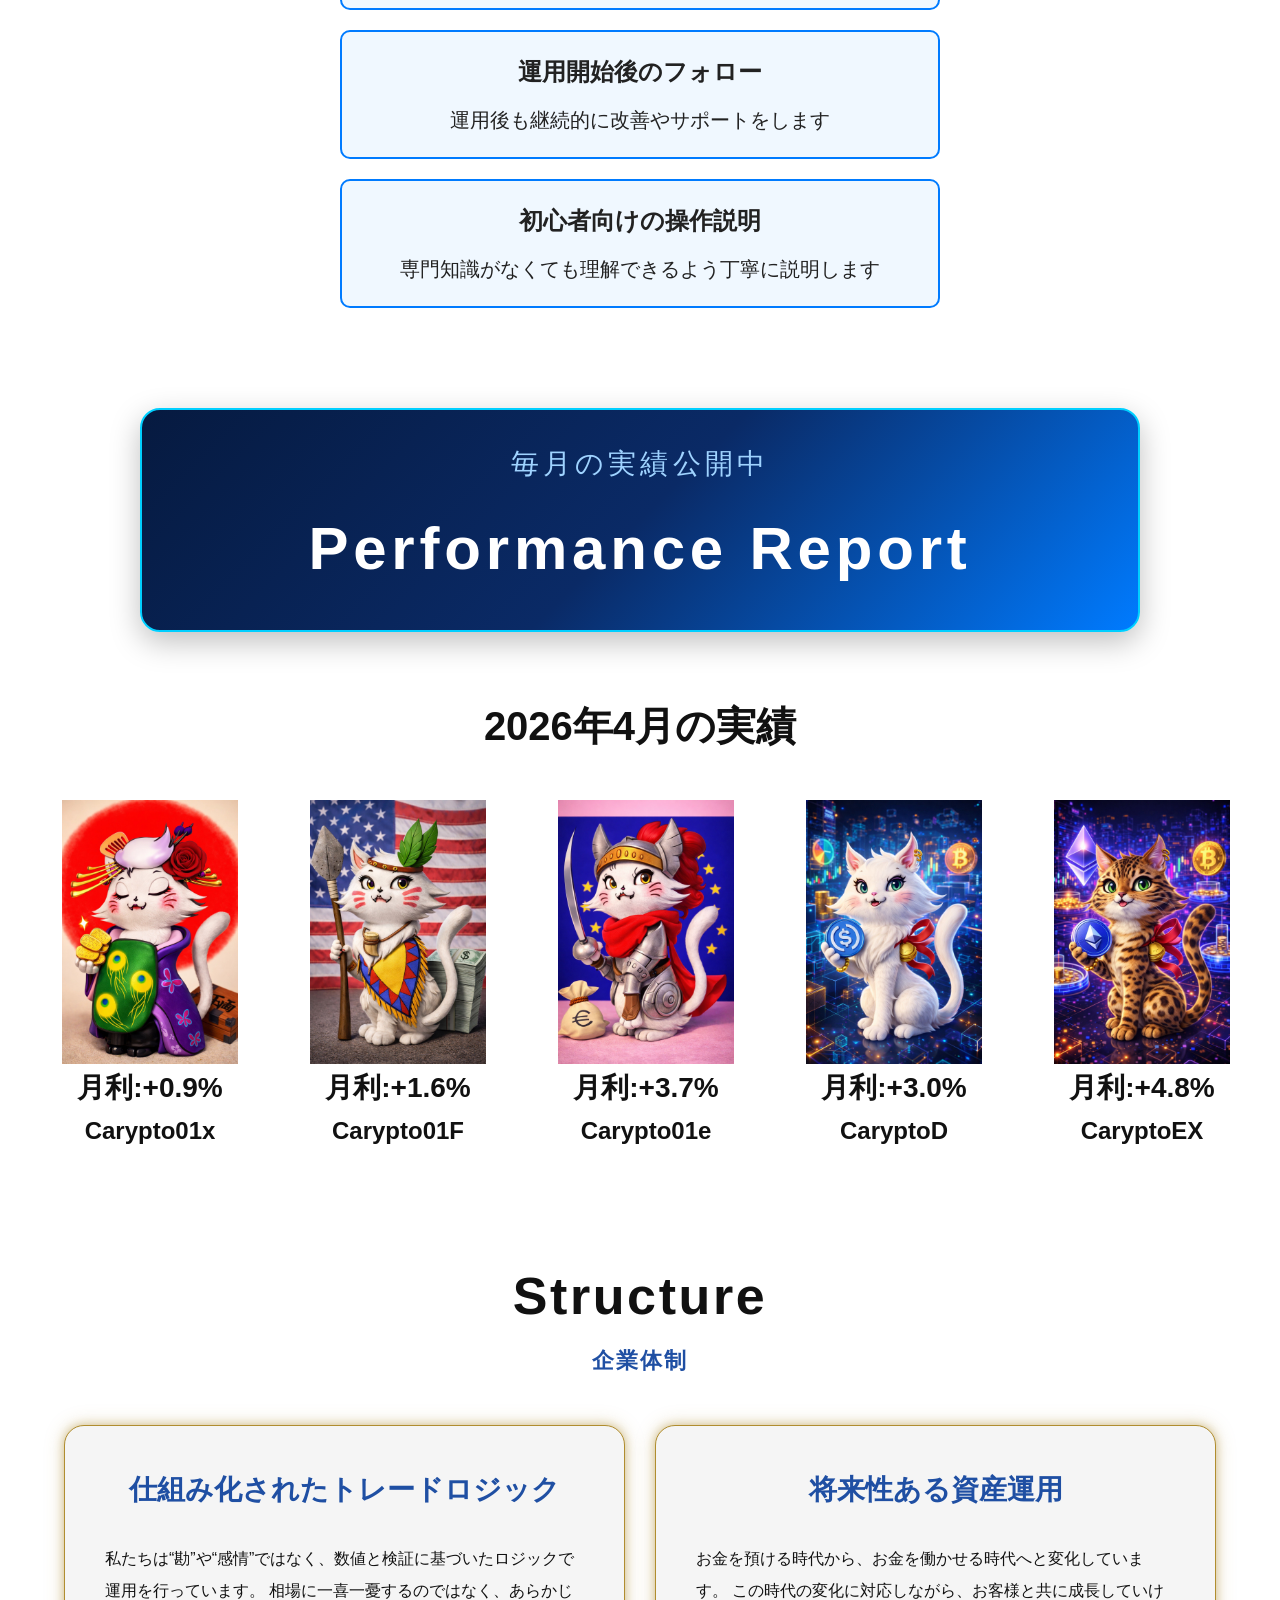
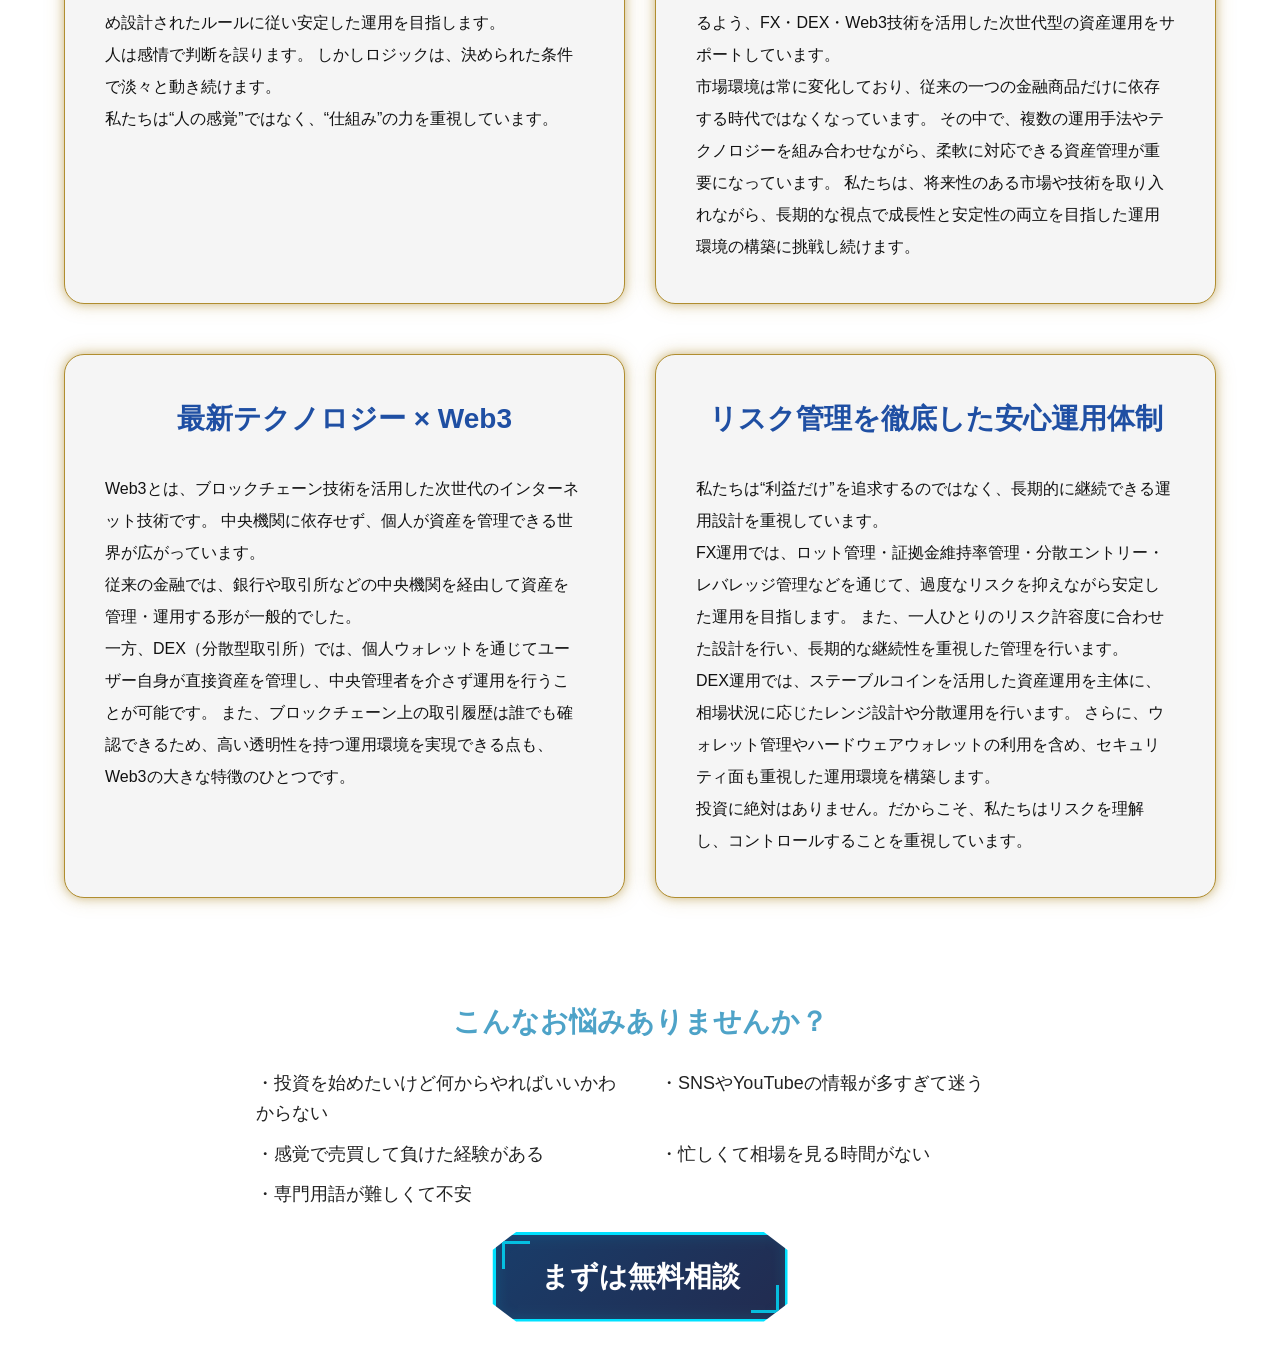
==== commit 97bedd06: "update page" ====
--- a/index.html
+++ b/index.html
@@ -92,8 +92,16 @@
 <!-- 次のセクション -->
 <section class="top-hero-2">
 
-  <!-- WEBP -->
-  <img src="images/effect.webp" alt="" class="hero-webp">
+  <!-- MP4 -->
+<video
+  class="hero-video"
+  autoplay
+  muted
+  loop
+  playsinline
+>
+  <source src="images/effect.mp4" type="video/mp4">
+</video>
 
   <!-- 文字 -->
   <div class="hero-text-2">
--- a/css/style.css
+++ b/css/style.css
@@ -753,7 +753,7 @@
  
  / *   W E B P   * /   
- . h e r o - w e b p   { + . h e r o - v i d e o   {   
      w i d t h :   1 0 0 % ;   
@@ -839,7 +839,7 @@
  
    
-     . h e r o - w e b p   { +     . h e r o - v i d e o   {   
          w i d t h :   1 5 0 % ;   
@@ -1942,7 +1942,7 @@
  
      w i d t h :   1 0 0 % ;   
-     h e i g h t :   4 8 0 p x ; +     h e i g h t :   3 6 0 p x ;   
    
@@ -1956,6 +1956,8 @@
  
      o v e r f l o w :   h i d d e n ;   
+     m a r g i n - b o t t o m :   5 0 p x ; + 
    
      b a c k g r o u n d : @@ -2156,7 +2158,7 @@
  
    
-         h e i g h t :   3 8 0 p x ; +         h e i g h t :   2 8 0 p x ;   
    
@@ -2184,7 +2186,7 @@
  
    
-         f o n t - s i z e :   1 4 p x ; +         f o n t - s i z e :   1 3 p x ;   
    
@@ -2208,7 +2210,7 @@
  
  . c a r y p t o - m o n t h - t i t l e   {   
-     f o n t - s i z e :   5 2 p x ; +     f o n t - s i z e :   4 0 p x ;   
      f o n t - w e i g h t :   7 0 0 ;   
@@ -2304,13 +2306,13 @@
  
      . c a r y p t o - m o n t h   {   
-         m a r g i n :   0   a u t o   2 0 p x ; +         m a r g i n :   0   a u t o   3 0 p x ;   
      }   
      . c a r y p t o - m o n t h - t i t l e   {   
-         f o n t - s i z e :   2 6 p x ; +         f o n t - s i z e :   2 0 p x ;   
          m a r g i n - b o t t o m :   2 0 p x ;   
